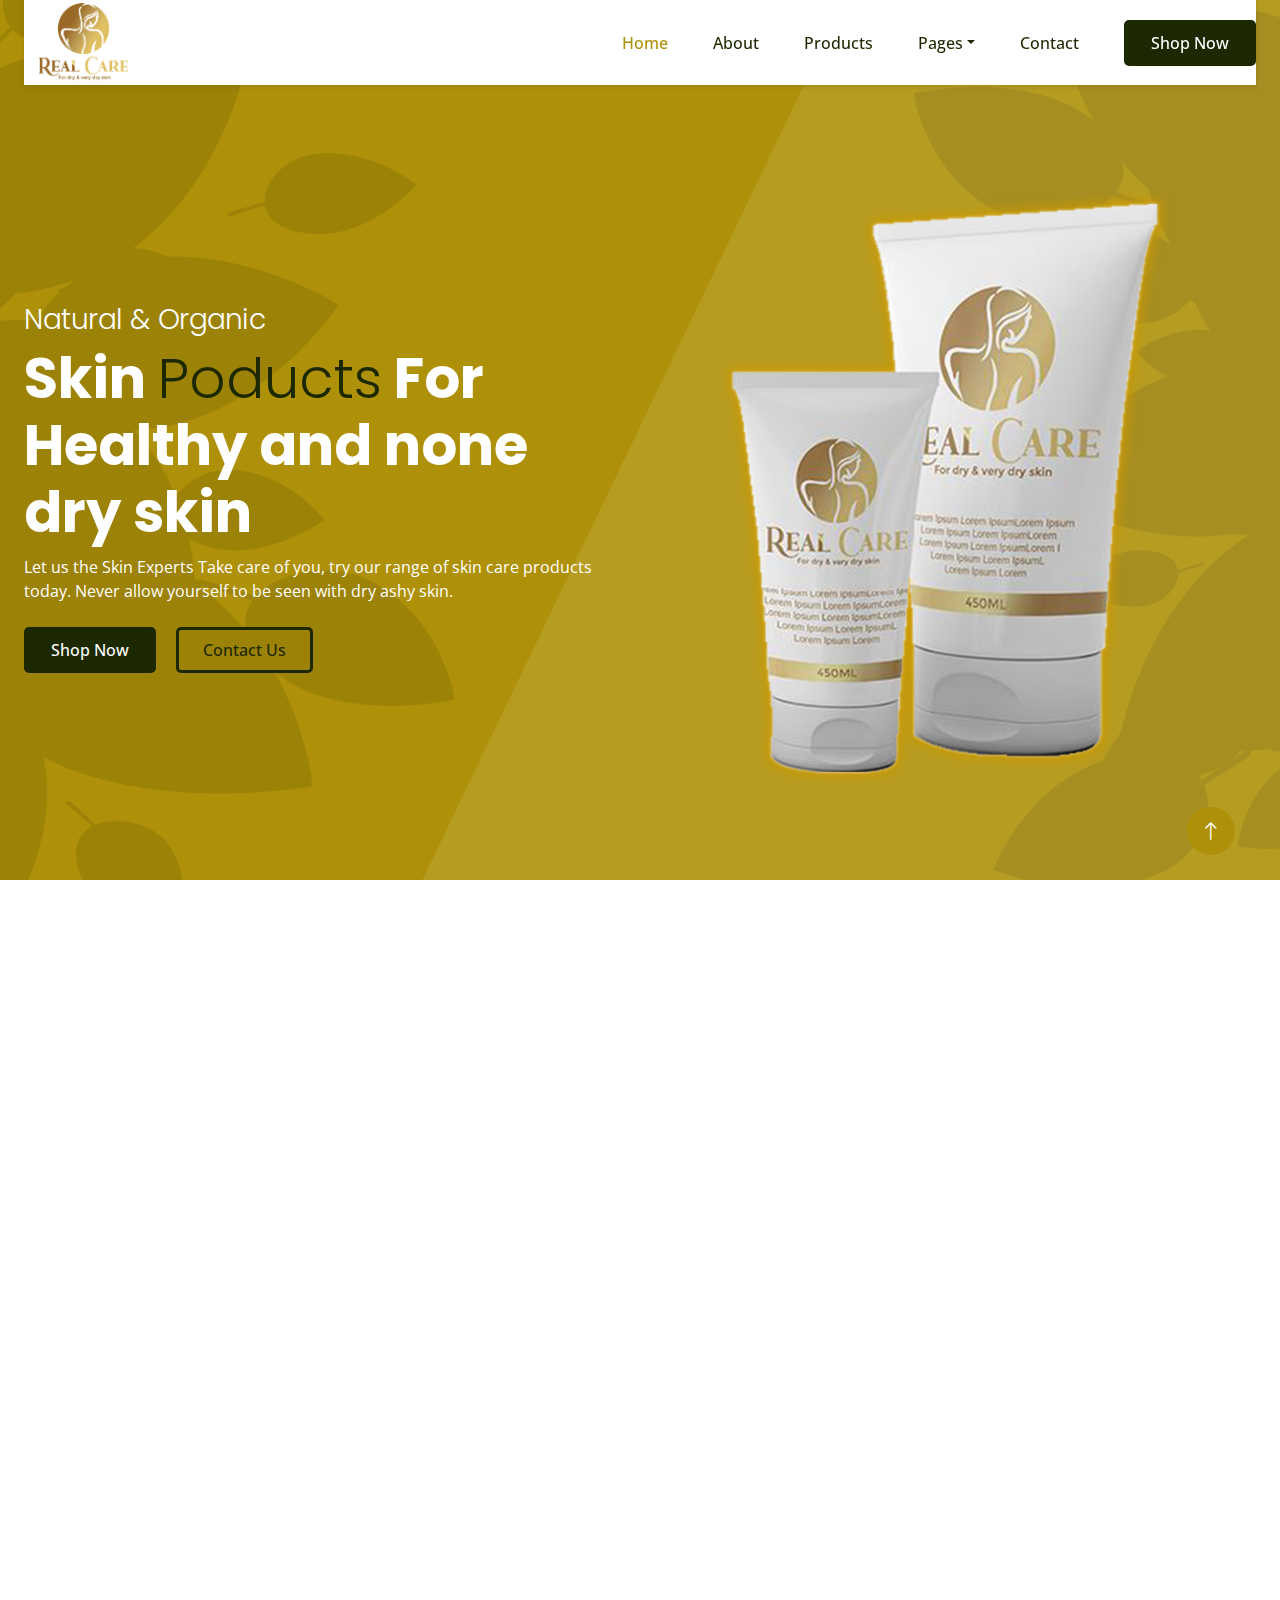
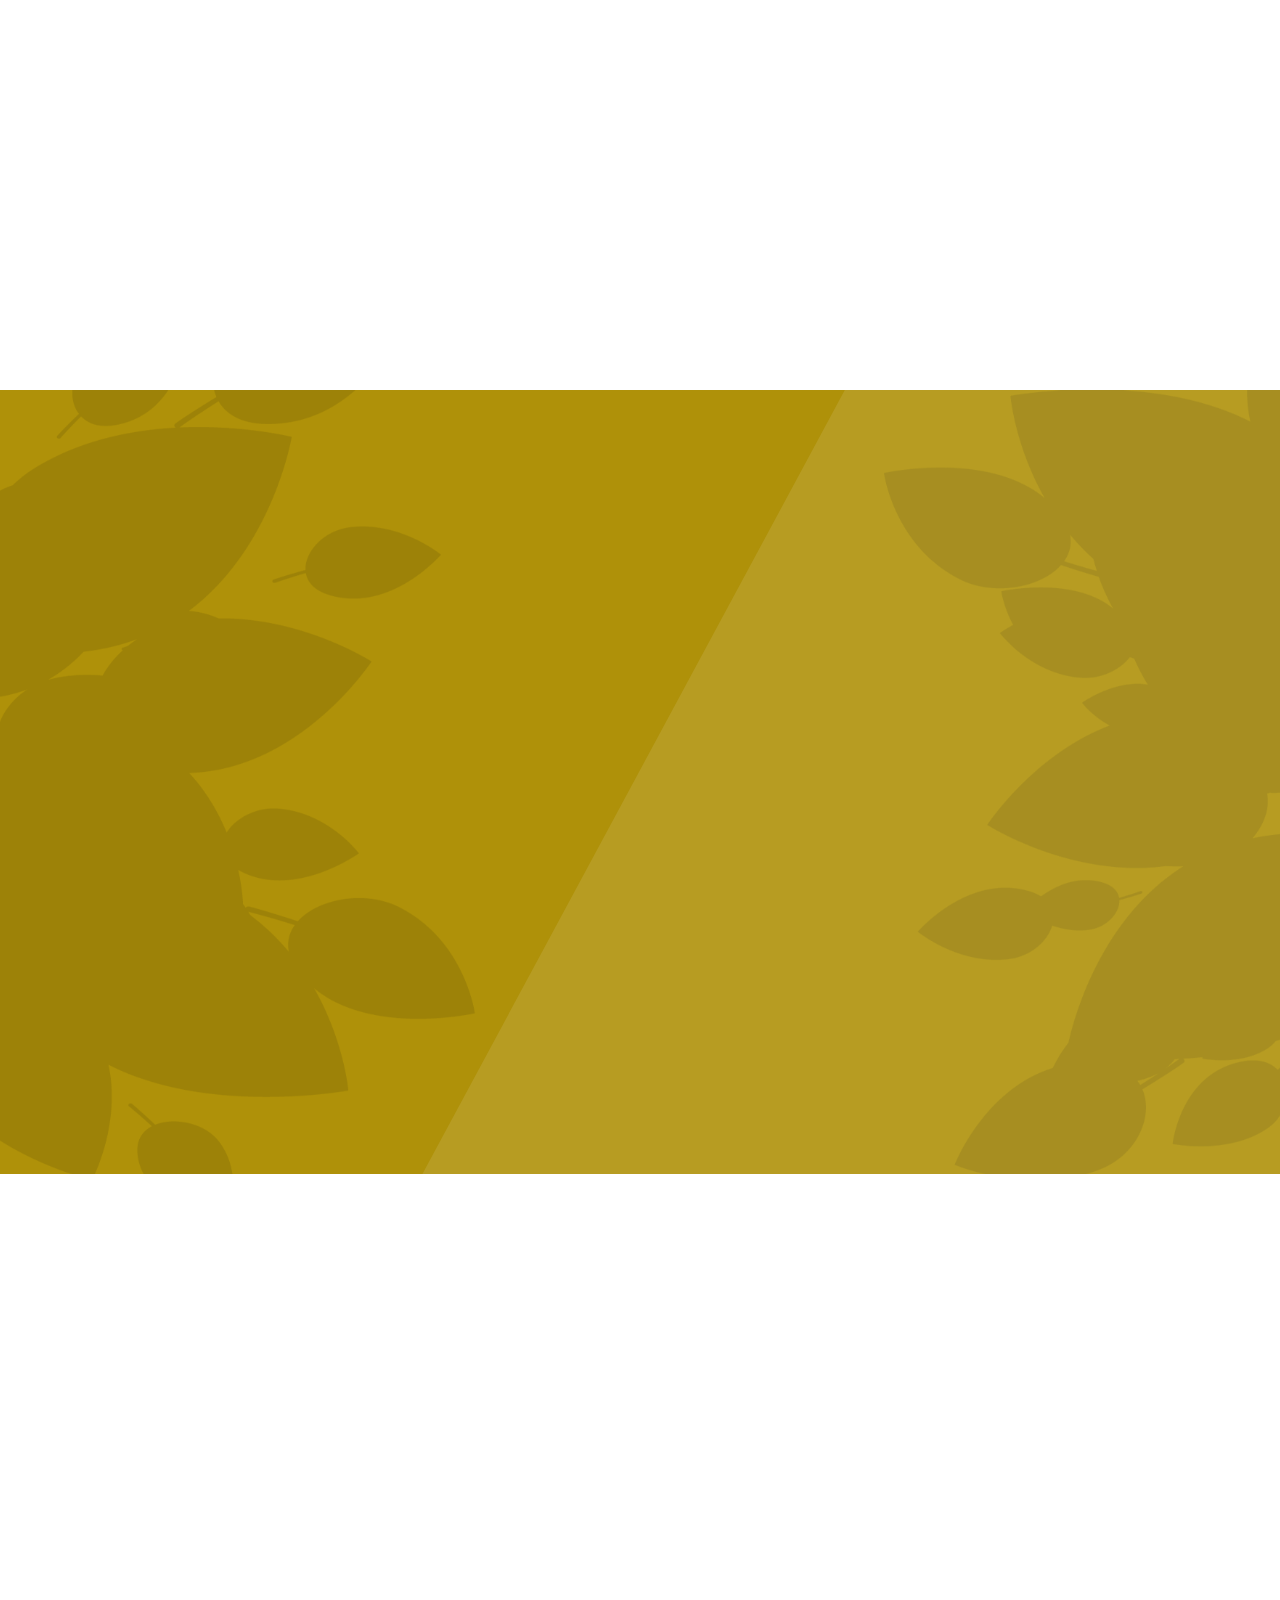
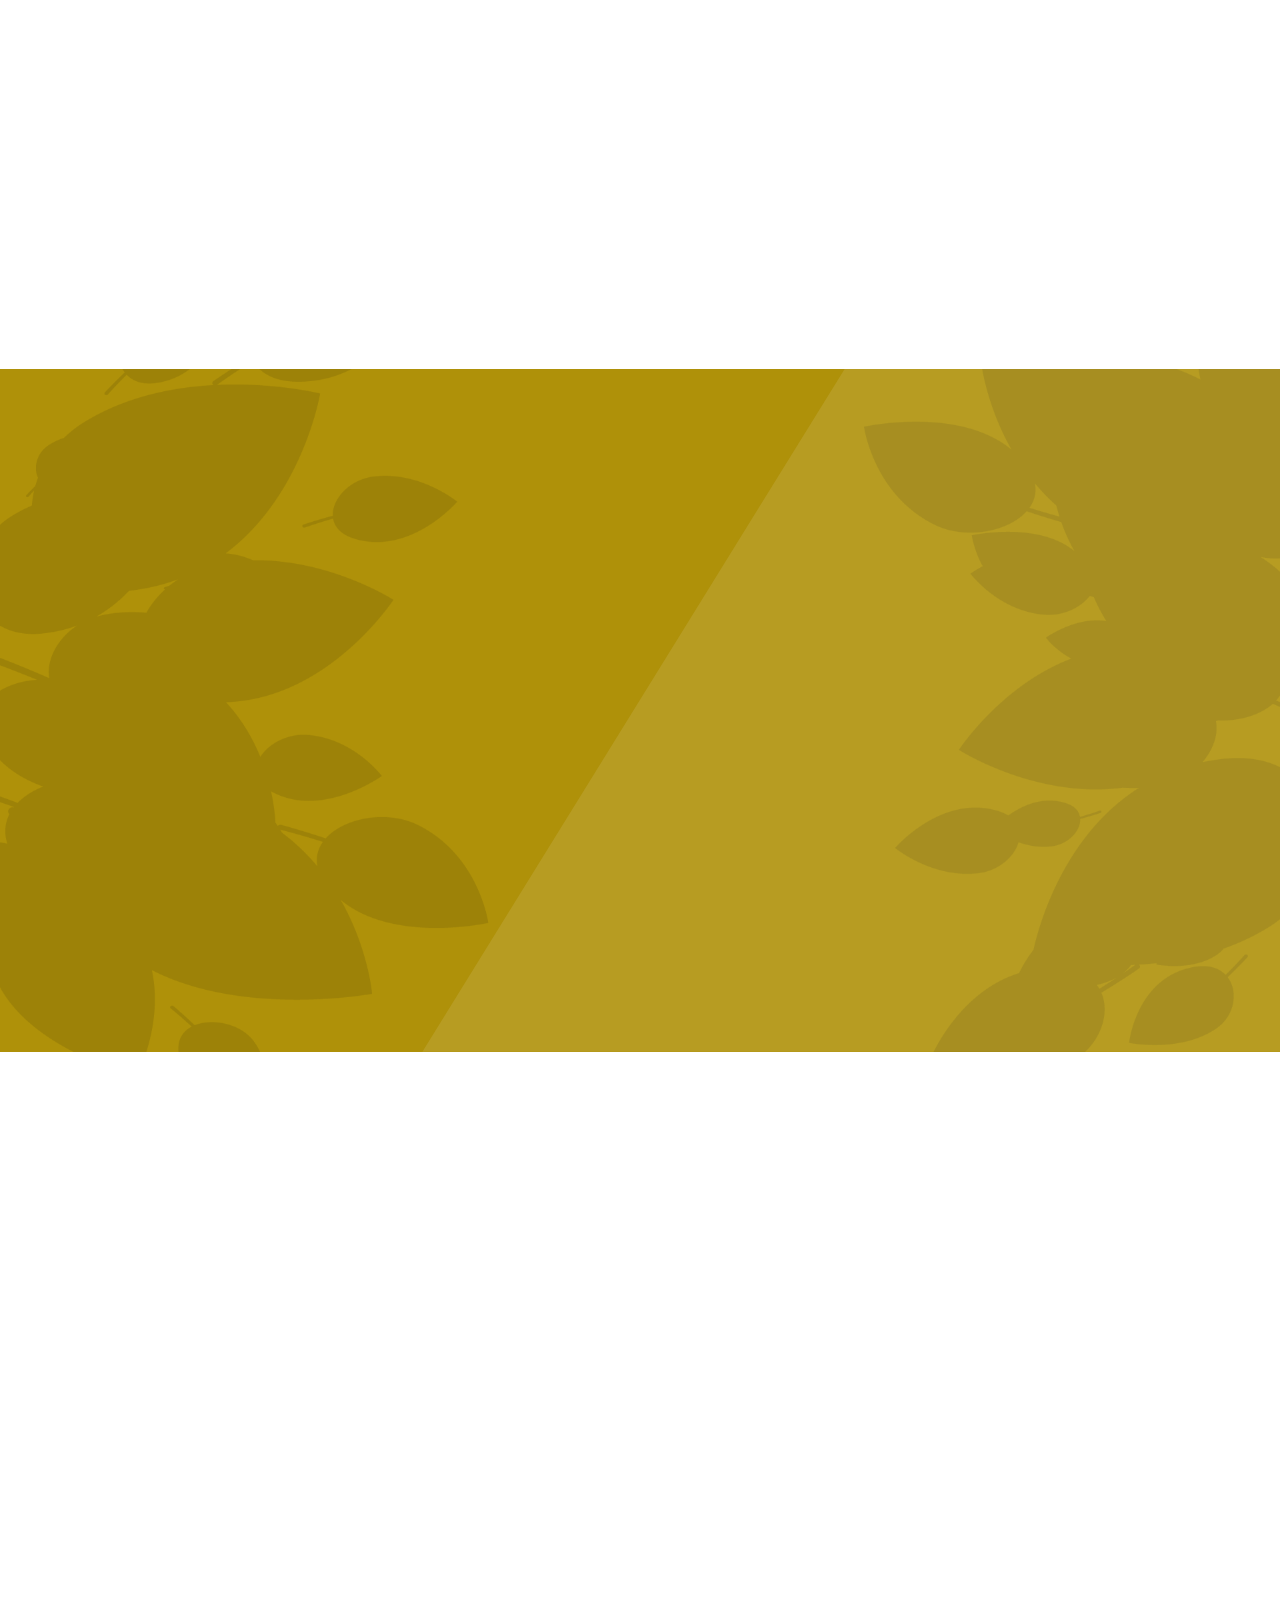
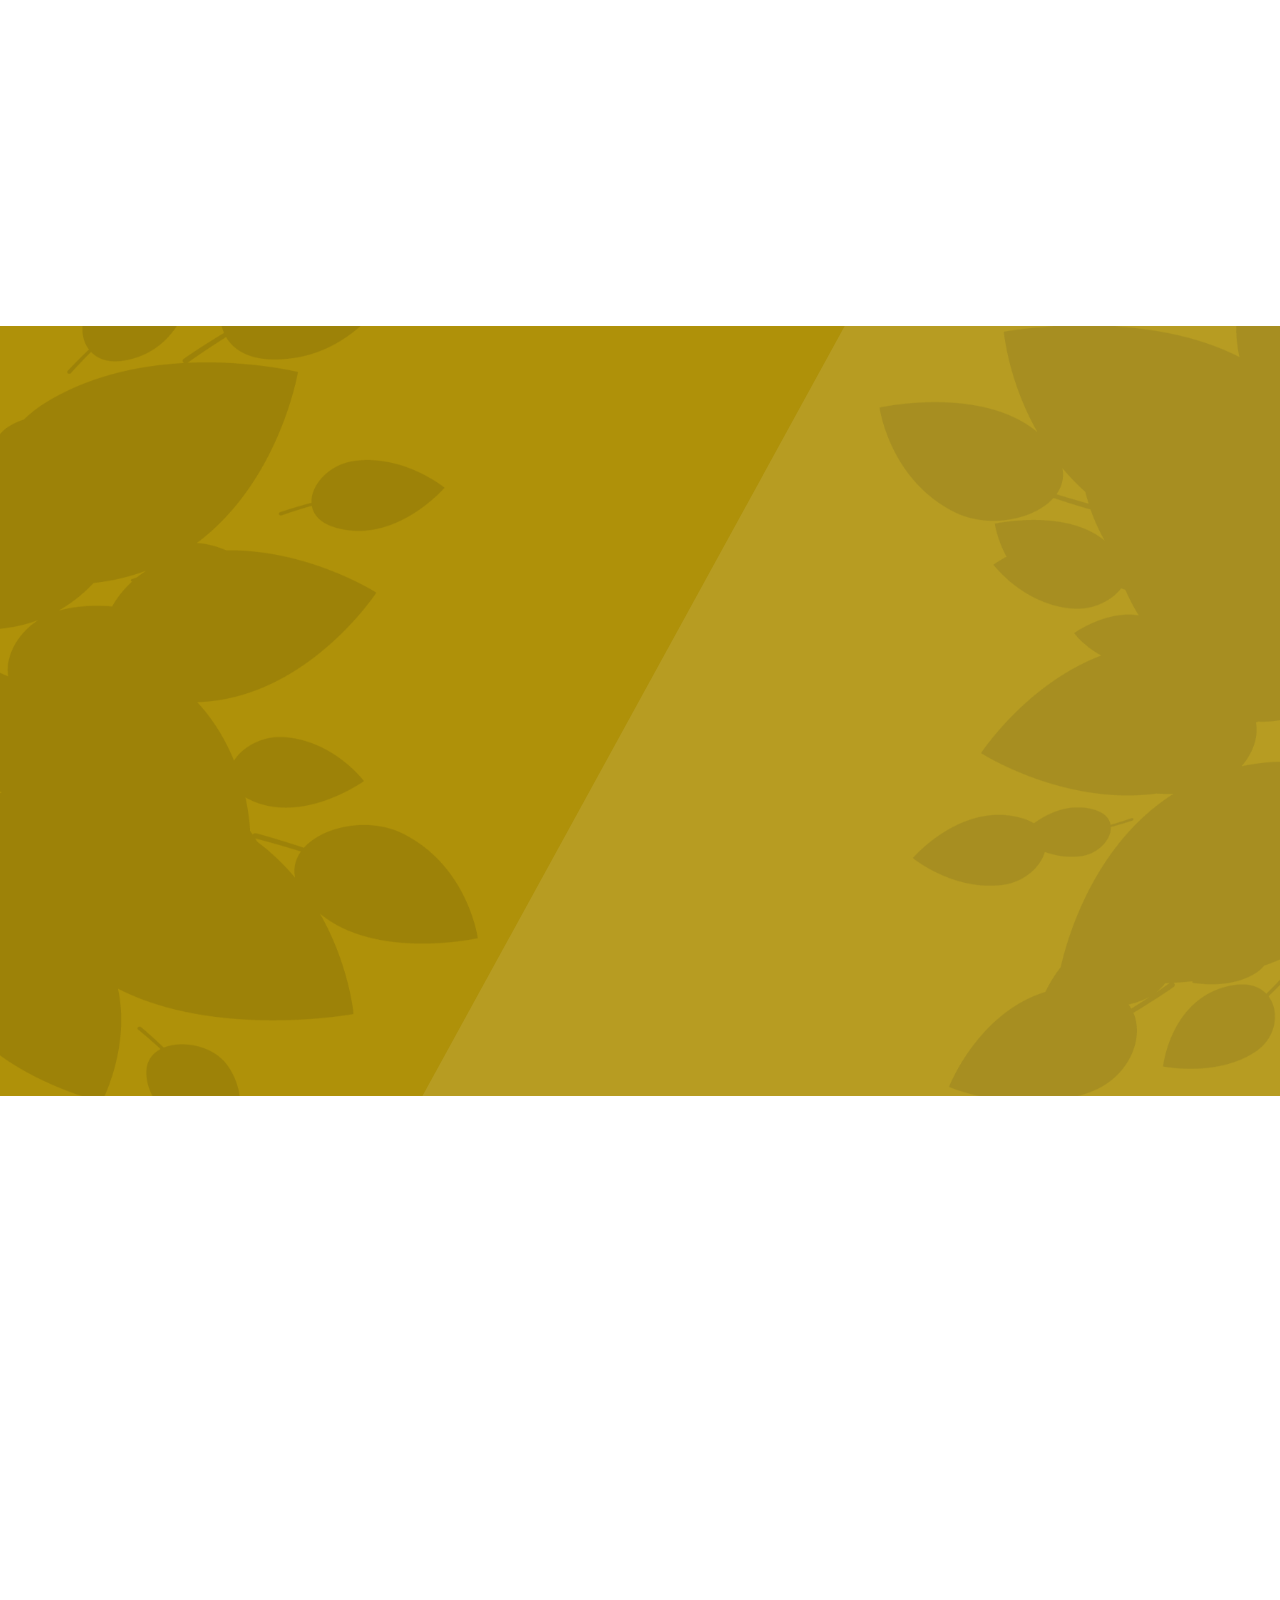
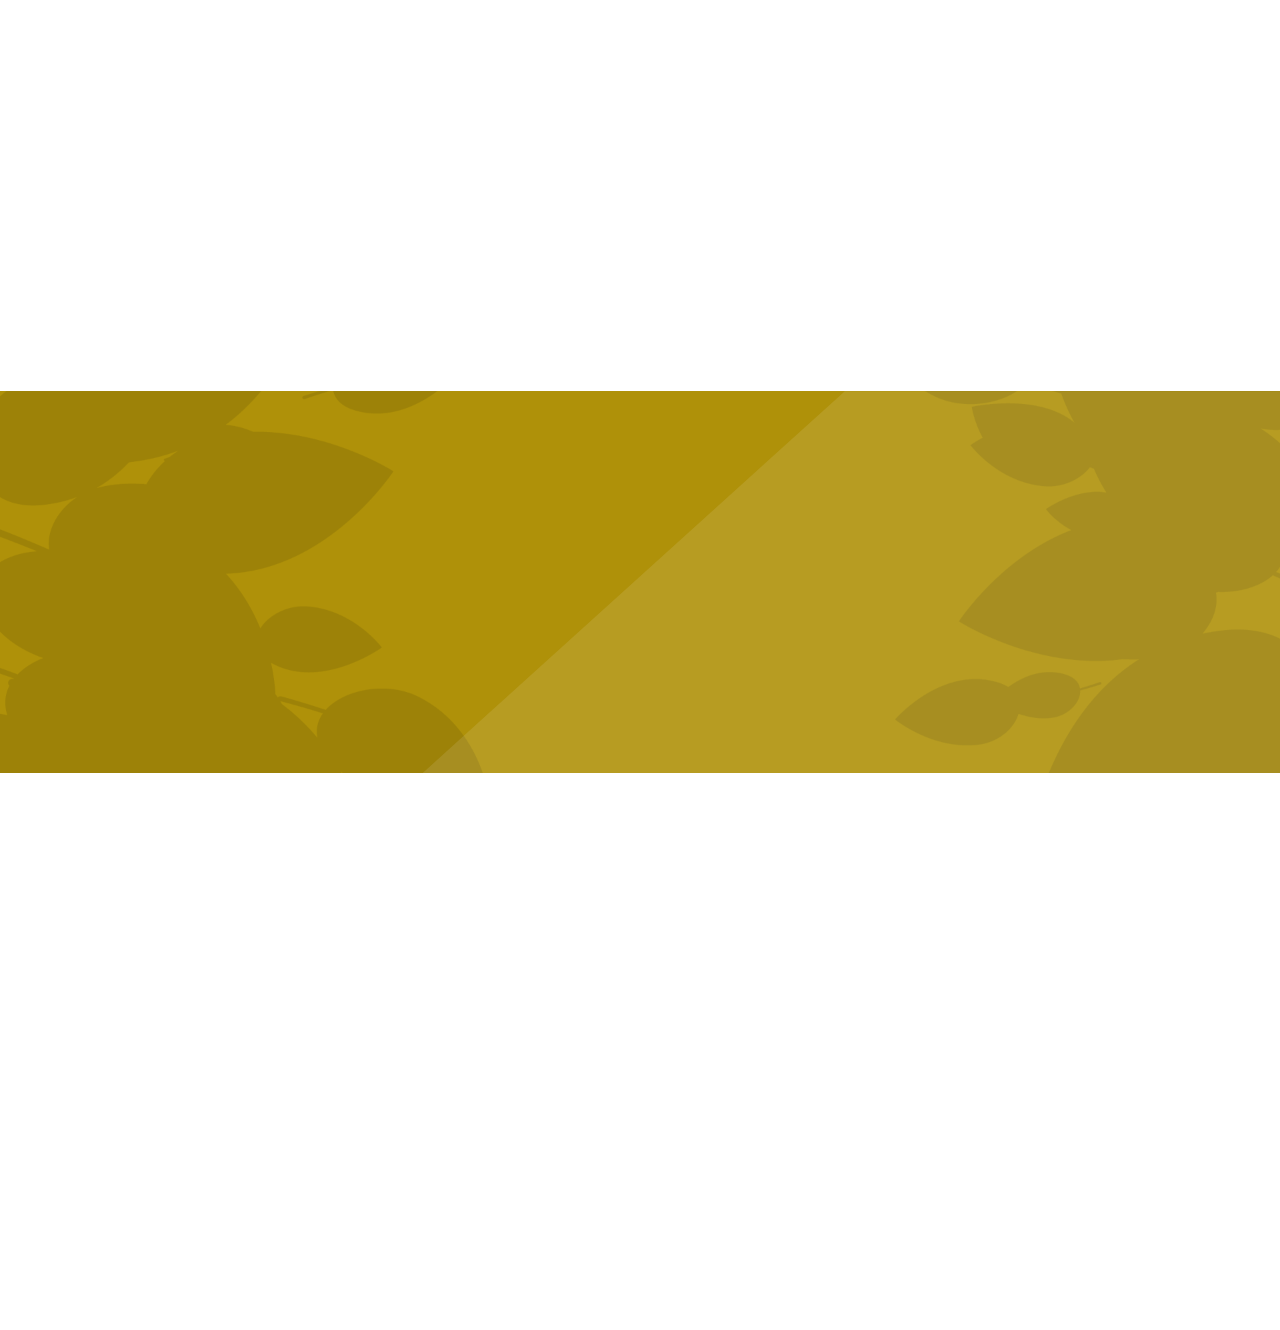
==== index.html @ 4ee85d11 "Add files via upload" ====
<!DOCTYPE html>
<html lang="en">

<head>
    <meta charset="utf-8">
    <title>Real Care </title>
    <meta content="width=device-width, initial-scale=1.0" name="viewport">
    <meta content="" name="keywords">
    <meta content="" name="description">

    <!-- Favicon -->
    <link href="img/favicon.ico" rel="icon">

    <!-- Google Web Fonts -->
    <link rel="preconnect" href="https://fonts.googleapis.com">
    <link rel="preconnect" href="https://fonts.gstatic.com" crossorigin>
    <link
        href="https://fonts.googleapis.com/css2?family=Open+Sans:wght@400;500&family=Poppins:wght@200;600;700&display=swap"
        rel="stylesheet">

    <!-- Icon Font Stylesheet -->
    <link href="https://cdnjs.cloudflare.com/ajax/libs/font-awesome/5.10.0/css/all.min.css" rel="stylesheet">
    <link href="https://cdn.jsdelivr.net/npm/bootstrap-icons@1.4.1/font/bootstrap-icons.css" rel="stylesheet">

    <!-- Libraries Stylesheet -->
    <link href="lib/animate/animate.min.css" rel="stylesheet">
    <link href="lib/owlcarousel/assets/owl.carousel.min.css" rel="stylesheet">

    <!-- Customized Bootstrap Stylesheet -->
    <link href="css/bootstrap.min.css" rel="stylesheet">

    <!-- Template Stylesheet -->
    <link href="css/style.css" rel="stylesheet">
</head>

<body>
    


    <!-- Navbar Start -->
  <!-- Navbar Start -->
<div class="container-fluid sticky-top">
    <div class="container">
        <nav class="navbar navbar-expand-lg navbar-light p-0">
            <a href="index.html" class="navbar-brand">
                <img src="img/real care body logo.png" alt="Real Care Products Logo" class="img-fluid">
            </a>
            <button type="button" class="navbar-toggler ms-auto me-0" data-bs-toggle="collapse"
                data-bs-target="#navbarCollapse">
                <span class="navbar-toggler-icon"></span>
            </button>
            <div class="collapse navbar-collapse" id="navbarCollapse">
                <div class="navbar-nav ms-auto">
                    <a href="index.html" class="nav-item nav-link active">Home</a>
                    <a href="about.html" class="nav-item nav-link">About</a>
                    <a href="product.html" class="nav-item nav-link">Products</a>
                    <div class="nav-item dropdown">
                        <a href="#" class="nav-link dropdown-toggle" data-bs-toggle="dropdown">Pages</a>
                        <div class="dropdown-menu bg-light mt-2">
                            <a href="feature.html" class="dropdown-item">Features</a>
                            <a href="how-to-use.html" class="dropdown-item">How To Use</a>
                            <a href="testimonial.html" class="dropdown-item">Testimonial</a>
                            <a href="blog.html" class="dropdown-item">Blog Articles</a>
                            <a href="404.html" class="dropdown-item">404 Page</a>
                        </div>
                    </div>
                    <a href="contact.html" class="nav-item nav-link">Contact</a>
                </div>
                <a href="" class="btn btn-dark py-2 px-4 d-none d-lg-inline-block">Shop Now</a>
            </div>
        </nav>
    </div>
</div>
<!-- Navbar End -->

<!-- Navbar End -->


    <!-- Hero Start -->
    <div class="container-fluid bg-primary hero-header mb-5">
        <div class="container">
            <div class="row g-5 align-items-center">
                <div class="col-lg-6 text-center text-lg-start">
                    <h3 class="fw-light text-white animated slideInRight">Natural & Organic</h3>
                    <h1 class="display-4 text-white animated slideInRight">Skin <span class="fw-light text-dark">Poducts</span> For Healthy and none dry skin</h1>
                    <p class="text-white mb-4 animated slideInRight">Let us the Skin Experts Take care of you, try our range of
                        skin care products today. Never allow yourself to be seen
                        with dry ashy skin.</p>
                    <a href="" class="btn btn-dark py-2 px-4 me-3 animated slideInRight">Shop Now</a>
                    <a href="" class="btn btn-outline-dark py-2 px-4 animated slideInRight">Contact Us</a>
                </div>
                <div class="col-lg-6">
                    <img class="img-fluid animated pulse infinite" src="img/shampoo.png" alt="">
                </div>
            </div>
        </div>
    </div>
    <!-- Hero End -->


    <!-- Feature Start -->
    <div class="container-fluid py-5">
        <div class="container">
            <div class="row g-4">
                <div class="col-lg-4 wow fadeIn" data-wow-delay="0.1s">
                    <div class="feature-item position-relative bg-primary text-center p-3">
                        <div class="border py-5 px-3">
                            <i class="fa fa-leaf fa-3x text-dark mb-4"></i>
                            <h5 class="text-white mb-0">100% Natural</h5>
                        </div>
                    </div>
                </div>
                <div class="col-lg-4 wow fadeIn" data-wow-delay="0.3s">
                    <div class="feature-item position-relative bg-primary text-center p-3">
                        <div class="border py-5 px-3">
                            <i class="fa fa-tint-slash fa-3x text-dark mb-4"></i>
                            <h5 class="text-white mb-0">Anti dry skin and cracks</h5>
                        </div>
                    </div>
                </div>
                <div class="col-lg-4 wow fadeIn" data-wow-delay="0.5s">
                    <div class="feature-item position-relative bg-primary text-center p-3">
                        <div class="border py-5 px-3">
                            <i class="fa fa-times fa-3x text-dark mb-4"></i>
                            <h5 class="text-white mb-0">Hypoallergenic</h5>
                        </div>
                    </div>
                </div>
            </div>
        </div>
    </div>
    <!-- Feature End -->


    <!-- About Start -->
    <div class="container-fluid py-5">
        <div class="container">
            <div class="row g-5 align-items-center">
                <div class="col-lg-6 wow fadeIn" data-wow-delay="0.1s">
                    <img class="img-fluid animated pulse infinite" src="img/shampoo-1.png">
                </div>
                <div class="col-lg-6 wow fadeIn" data-wow-delay="0.5s">
                    <h1 class="text-primary mb-4">Healthy skin <span class="fw-light text-dark">Is A Symbol Of Our
                            Beauty</span></h1>
                    <p class="mb-4">REOLO Consulting began life in 2017 trading as Real Care Beauty Spa in the beauty industry, specialising on dry to very dry skin on body lotions, sunscreen, serum and body creams.</p>
                    <p class="mb-4">We’ve always listened carefully to our clients and over the years we’ve expanded our service offering to skin products and now venturing into a spa for a stylish and discerning women in the best locations with the finest range of beauty services and treatments in Gauteng.</p>
                    <a class="btn btn-primary py-2 px-4" href="">Shop Now</a>
                </div>
            </div>
        </div>
    </div>
    <!-- About End -->


    <!-- Deal Start -->
    <div class="container-fluid deal bg-primary my-5 py-5">
        <div class="container py-5">
            <div class="row g-5 align-items-center">
                <div class="col-lg-6 wow fadeIn" data-wow-delay="0.1s">
                    <img class="img-fluid animated pulse infinite" src="img/shampoo-2.png">
                </div>
                <div class="col-lg-6 wow fadeIn" data-wow-delay="0.5s">
                    <div class="bg-white text-center p-4">
                        <div class="border p-4">
                            <p class="mb-2">Natural & Organic Body Cream</p>
                            <h2 class="fw-bold text-uppercase mb-4">Deals of the Day</h2>
                            <h1 class="display-4 text-primary mb-4">R0.00</h1>
                            <h5>Shea Butter organic Body Cream</h5>
                            <p class="mb-4">product discription</p>
                            <div class="row g-0 cdt mb-4">
                                <div class="col-3">
                                    <h1 class="display-6" id="cdt-days"></h1>
                                </div>
                                <div class="col-3">
                                    <h1 class="display-6" id="cdt-hours"></h1>
                                </div>
                                <div class="col-3">
                                    <h1 class="display-6" id="cdt-minutes"></h1>
                                </div>
                                <div class="col-3">
                                    <h1 class="display-6" id="cdt-seconds"></h1>
                                </div>
                            </div>
                            <a class="btn btn-primary py-2 px-4" href="">Shop Now</a>
                        </div>
                    </div>
                </div>
            </div>
        </div>
    </div>
    <!-- Deal End -->


    <!-- Feature Start -->
    <div class="container-fluid py-5">
        <div class="container">
            <div class="mx-auto text-center wow fadeIn" data-wow-delay="0.1s" style="max-width: 600px;">
                <h1 class="text-primary mb-3"><span class="fw-light text-dark">Best Benefits Of Our</span> Natural body cream</h1>
                <p class="mb-5">Lorem ipsum dolor sit amet, consectetur adipiscing elit. Duis aliquet, erat non malesuada consequat, nibh erat tempus risus.</p>
            </div>
            <div class="row g-4 align-items-center">
                <div class="col-lg-4 wow fadeIn" data-wow-delay="0.3s">
                    <div class="row g-5">
                        <div class="col-12 d-flex">
                            <div class="btn-square rounded-circle border flex-shrink-0"
                                style="width: 80px; height: 80px;">
                                <i class="fa fa-check fa-2x text-primary"></i>
                            </div>
                            <div class="ps-3">
                                <h5>Natural & Organic</h5>
                                <hr class="w-25 bg-primary my-2">
                                <span>Lorem ipsum dolor sit amet adipiscing elit aliquet.</span>
                            </div>
                        </div>
                        <div class="col-12 d-flex">
                            <div class="btn-square rounded-circle border flex-shrink-0"
                                style="width: 80px; height: 80px;">
                                <i class="fa fa-check fa-2x text-primary"></i>
                            </div>
                            <div class="ps-3">
                                <h5>Anti skin irritation</h5>
                                <hr class="w-25 bg-primary my-2">
                                <span>Lorem ipsum dolor sit amet adipiscing elit aliquet.</span>
                            </div>
                        </div>
                        <div class="col-12 d-flex">
                            <div class="btn-square rounded-circle border flex-shrink-0"
                                style="width: 80px; height: 80px;">
                                <i class="fa fa-check fa-2x text-primary"></i>
                            </div>
                            <div class="ps-3">
                                <h5>Anti-greassing</h5>
                                <hr class="w-25 bg-primary my-2">
                                <span>Lorem ipsum dolor sit amet adipiscing elit aliquet.</span>
                            </div>
                        </div>
                    </div>
                </div>
                <div class="col-lg-4 wow fadeIn" data-wow-delay="0.1s">
                    <img class="img-fluid animated pulse infinite" src="img/shampoo.png">
                </div>
                <div class="col-lg-4 wow fadeIn" data-wow-delay="0.5s">
                    <div class="row g-5">
                        <div class="col-12 d-flex">
                            <div class="btn-square rounded-circle border flex-shrink-0"
                                style="width: 80px; height: 80px;">
                                <i class="fa fa-check fa-2x text-primary"></i>
                            </div>
                            <div class="ps-3">
                                <h5>No Internal Side Effect</h5>
                                <hr class="w-25 bg-primary my-2">
                                <span>Lorem ipsum dolor sit amet adipiscing elit aliquet.</span>
                            </div>
                        </div>
                        <div class="col-12 d-flex">
                            <div class="btn-square rounded-circle border flex-shrink-0"
                                style="width: 80px; height: 80px;">
                                <i class="fa fa-check fa-2x text-primary"></i>
                            </div>
                            <div class="ps-3">
                                <h5>No Skin Irritation</h5>
                                <hr class="w-25 bg-primary my-2">
                                <span>Lorem ipsum dolor sit amet adipiscing elit aliquet.</span>
                            </div>
                        </div>
                        <div class="col-12 d-flex">
                            <div class="btn-square rounded-circle border flex-shrink-0"
                                style="width: 80px; height: 80px;">
                                <i class="fa fa-check fa-2x text-primary"></i>
                            </div>
                            <div class="ps-3">
                                <h5>No Artificial Smell</h5>
                                <hr class="w-25 bg-primary my-2">
                                <span>Lorem ipsum dolor sit amet adipiscing elit aliquet.</span>
                            </div>
                        </div>
                    </div>
                </div>
            </div>
        </div>
    </div>
    <!-- Feature End -->


    <!-- How To Use Start -->
    <div class="container-fluid how-to-use bg-primary my-5 py-5">
        <div class="container text-white py-5">
            <div class="mx-auto text-center wow fadeIn" data-wow-delay="0.1s" style="max-width: 600px;">
                <h1 class="text-white mb-3"><span class="fw-light text-dark">How To Use Our</span> Natural & Organic
                    <span class="fw-light text-dark">Real Care Product</span></h1>
                <p class="mb-5">Lorem ipsum dolor sit amet, consectetur adipiscing elit. Duis aliquet, erat non malesuada consequat, nibh erat tempus risus.</p>
            </div>
            <div class="row g-5">
                <div class="col-lg-4 text-center wow fadeIn" data-wow-delay="0.1s">
                    <div class="btn-square rounded-circle border mx-auto mb-4" style="width: 120px; height: 120px;">
                        <i class="fa fa-home fa-3x text-dark"></i>
                    </div>
                    <h5 class="text-white">Wash Face With Water</h5>
                    <hr class="w-25 bg-light my-2 mx-auto">
                    <span>Lorem ipsum dolor sit amet, consectetur adipiscing elit. Duis aliquet, erat non malesuada consequat.</span>
                </div>
                <div class="col-lg-4 text-center wow fadeIn" data-wow-delay="0.3s">
                    <div class="btn-square rounded-circle border mx-auto mb-4" style="width: 120px; height: 120px;">
                        <i class="fa fa-home fa-3x text-dark"></i>
                    </div>
                    <h5 class="text-white">Dry and Apply Real Care Product</h5>
                    <hr class="w-25 bg-light my-2 mx-auto">
                    <span>Lorem ipsum dolor sit amet, consectetur adipiscing elit. Duis aliquet, erat non malesuada consequat.</span>
                </div>
                <div class="col-lg-4 text-center wow fadeIn" data-wow-delay="0.5s">
                    <div class="btn-square rounded-circle border mx-auto mb-4" style="width: 120px; height: 120px;">
                        <i class="fa fa-home fa-3x text-dark"></i>
                    </div>
                    <h5 class="text-white">Enjoy new smooth and fresh looking Skin</h5>
                    <hr class="w-25 bg-light my-2 mx-auto">
                    <span>Lorem ipsum dolor sit amet, consectetur adipiscing elit. Duis aliquet, erat non malesuada consequat.</span>
                </div>
            </div>
        </div>
    </div>
    <!-- How To Use End -->


    <!-- Product Start -->
    <div class="container-fluid py-5">
        <div class="container">
            <div class="mx-auto text-center wow fadeIn" data-wow-delay="0.1s" style="max-width: 600px;">
                <h1 class="text-primary mb-3"><span class="fw-light text-dark">Our Natural</span> Skin Products</h1>
                <p class="mb-5">Lorem ipsum dolor sit amet, consectetur adipiscing elit. Duis aliquet, erat non malesuada consequat, nibh erat tempus risus.</p>
            </div>
            <div class="row g-4">
                <div class="col-md-6 col-lg-3 wow fadeIn" data-wow-delay="0.1s">
                    <div class="product-item text-center border h-100 p-4">
                        <img class="img-fluid mb-4" src="img/product-1.png" alt="">
                        <div class="mb-2">
                            <small class="fa fa-star text-primary"></small>
                            <small class="fa fa-star text-primary"></small>
                            <small class="fa fa-star text-primary"></small>
                            <small class="fa fa-star text-primary"></small>
                            <small class="fa fa-star text-primary"></small>
                            <small>(99)</small>
                        </div>
                        <a href="" class="h6 d-inline-block mb-2">PRODUCT NAME</a>
                        <h5 class="text-primary mb-3">R00.00</h5>
                        <a href="" class="btn btn-outline-primary px-3">Add To Cart</a>
                    </div>
                </div>
                <div class="col-md-6 col-lg-3 wow fadeIn" data-wow-delay="0.3s">
                    <div class="product-item text-center border h-100 p-4">
                        <img class="img-fluid mb-4" src="img/product-2.png" alt="">
                        <div class="mb-2">
                            <small class="fa fa-star text-primary"></small>
                            <small class="fa fa-star text-primary"></small>
                            <small class="fa fa-star text-primary"></small>
                            <small class="fa fa-star text-primary"></small>
                            <small class="fa fa-star text-primary"></small>
                            <small>(99)</small>
                        </div>
                        <a href="" class="h6 d-inline-block mb-2">PRODUCT NAME</a>
                        <h5 class="text-primary mb-3">R00.00</h5>
                        <a href="" class="btn btn-outline-primary px-3">Add To Cart</a>
                    </div>
                </div>
                <div class="col-md-6 col-lg-3 wow fadeIn" data-wow-delay="0.5s">
                    <div class="product-item text-center border h-100 p-4">
                        <img class="img-fluid mb-4" src="img/product-1.png" alt="">
                        <div class="mb-2">
                            <small class="fa fa-star text-primary"></small>
                            <small class="fa fa-star text-primary"></small>
                            <small class="fa fa-star text-primary"></small>
                            <small class="fa fa-star text-primary"></small>
                            <small class="fa fa-star text-primary"></small>
                            <small>(99)</small>
                        </div>
                        <a href="" class="h6 d-inline-block mb-2">PRODUCT NAME</a>
                        <h5 class="text-primary mb-3">R00.00</h5>
                        <a href="" class="btn btn-outline-primary px-3">Add To Cart</a>
                    </div>
                </div>
                <div class="col-md-6 col-lg-3 wow fadeIn" data-wow-delay="0.7s">
                    <div class="product-item text-center border h-100 p-4">
                        <img class="img-fluid mb-4" src="img/product-2.png" alt="">
                        <div class="mb-2">
                            <small class="fa fa-star text-primary"></small>
                            <small class="fa fa-star text-primary"></small>
                            <small class="fa fa-star text-primary"></small>
                            <small class="fa fa-star text-primary"></small>
                            <small class="fa fa-star text-primary"></small>
                            <small>(99)</small>
                        </div>
                        <a href="" class="h6 d-inline-block mb-2">PRODUCT NAME</a>
                        <h5 class="text-primary mb-3">R00.00</h5>
                        <a href="" class="btn btn-outline-primary px-3">Add To Cart</a>
                    </div>
                </div>
            </div>
        </div>
    </div>
    <!-- Product End -->


    <!-- Testimonial Start -->
    <div class="container-fluid testimonial bg-primary my-5 py-5">
        <div class="container text-white py-5">
            <div class="mx-auto text-center wow fadeIn" data-wow-delay="0.1s" style="max-width: 600px;">
                <h1 class="text-white mb-3">Our Customer Said <span class="fw-light text-dark">About Our Natural Skin Care Products</span></h1>
                <p class="mb-5">Lorem ipsum dolor sit amet, consectetur adipiscing elit. Duis aliquet, erat non malesuada consequat, nibh erat tempus risus.</p>
            </div>
            <div class="row justify-content-center">
                <div class="col-lg-8">
                    <div class="owl-carousel testimonial-carousel wow fadeIn" data-wow-delay="0.1s">
                        <div class="testimonial-item text-center" data-dot="1">
                            <img class="img-fluid border p-2" src="img/testimonial-1.jpg" alt="">
                            <h5 class="fw-light lh-base text-white">Lorem ipsum dolor sit amet, consectetur adipiscing elit. Duis aliquet, erat non malesuada consequat, nibh erat tempus risus, vitae porttitor purus nisl vitae purus. Praesent tristique odio ut rutrum pellentesque. Fusce eget molestie est, at rutrum est. Nullam scelerisque libero nunc, vitae ullamcorper elit volutpat ut.</h5>
                            <h5 class="mb-1">Client Name</h5>
                            <h6 class="fw-light text-white fst-italic mb-0">Profession</h6>
                        </div>
                        <div class="testimonial-item text-center" data-dot="2">
                            <img class="img-fluid border p-2" src="img/testimonial-2.jpg" alt="">
                            <h5 class="fw-light lh-base text-white">Lorem ipsum dolor sit amet, consectetur adipiscing elit. Duis aliquet, erat non malesuada consequat, nibh erat tempus risus, vitae porttitor purus nisl vitae purus. Praesent tristique odio ut rutrum pellentesque. Fusce eget molestie est, at rutrum est. Nullam scelerisque libero nunc, vitae ullamcorper elit volutpat ut.</h5>
                            <h5 class="mb-1">Client Name</h5>
                            <h6 class="fw-light text-white fst-italic mb-0">Profession</h6>
                        </div>
                        <div class="testimonial-item text-center" data-dot="3">
                            <img class="img-fluid border p-2" src="img/testimonial-3.jpg" alt="">
                            <h5 class="fw-light lh-base text-white">Lorem ipsum dolor sit amet, consectetur adipiscing elit. Duis aliquet, erat non malesuada consequat, nibh erat tempus risus, vitae porttitor purus nisl vitae purus. Praesent tristique odio ut rutrum pellentesque. Fusce eget molestie est, at rutrum est. Nullam scelerisque libero nunc, vitae ullamcorper elit volutpat ut.</h5>
                            <h5 class="mb-1">Client Name</h5>
                            <h6 class="fw-light text-white fst-italic mb-0">Profession</h6>
                        </div>
                    </div>
                </div>
            </div>
        </div>
    </div>
    <!-- Testimonial End -->


    <!-- Blog Start -->
    <div class="container-fluid py-5">
        <div class="container">
            <div class="mx-auto text-center wow fadeIn" data-wow-delay="0.1s" style="max-width: 600px;">
                <h1 class="text-primary mb-3"><span class="fw-light text-dark">From Our</span> Blog Articles</h1>
                <p class="mb-5">Lorem ipsum dolor sit amet, consectetur adipiscing elit. Duis aliquet, erat non malesuada consequat, nibh erat tempus risus.</p>
            </div>
            <div class="row g-4">
                <div class="col-md-6 col-lg-4 wow fadeIn" data-wow-delay="0.1s">
                    <div class="blog-item border h-100 p-4">
                        <img class="img-fluid mb-4" src="img/blog-1.jpg" alt="">
                        <a href="" class="h5 lh-base d-inline-block">Foods that are good for your skin glowing</a>
                        <div class="d-flex text-black-50 mb-2">
                            <div class="pe-3">
                                <small class="fa fa-eye me-1"></small>
                                <small>9999 Views</small>
                            </div>
                            <div class="pe-3">
                                <small class="fa fa-comments me-1"></small>
                                <small>9999 Comments</small>
                            </div>
                        </div>
                        <p class="mb-4">Lorem ipsum dolor sit amet, consectetur adipiscing elit. Duis aliquet, erat non malesuada consequat.</p>
                        <a href="" class="btn btn-outline-primary px-3">Read More</a>
                    </div>
                </div>
                <div class="col-md-6 col-lg-4 wow fadeIn" data-wow-delay="0.3s">
                    <div class="blog-item border h-100 p-4">
                        <img class="img-fluid mb-4" src="img/blog-2.jpg" alt="">
                        <a href="" class="h5 lh-base d-inline-block">How to take care of your skin naturally</a>
                        <div class="d-flex text-black-50 mb-2">
                            <div class="pe-3">
                                <small class="fa fa-eye me-1"></small>
                                <small>9999 Views</small>
                            </div>
                            <div class="pe-3">
                                <small class="fa fa-comments me-1"></small>
                                <small>9999 Comments</small>
                            </div>
                        </div>
                        <p class="mb-4">Lorem ipsum dolor sit amet, consectetur adipiscing elit. Duis aliquet, erat non malesuada consequat.</p>
                        <a href="" class="btn btn-outline-primary px-3">Read More</a>
                    </div>
                </div>
                <div class="col-md-6 col-lg-4 wow fadeIn" data-wow-delay="0.5s">
                    <div class="blog-item border h-100 p-4">
                        <img class="img-fluid mb-4" src="img/blog-3.jpg" alt="">
                        <a href="" class="h5 lh-base d-inline-block">How to use our natural & organic skin care products</a>
                        <div class="d-flex text-black-50 mb-2">
                            <div class="pe-3">
                                <small class="fa fa-eye me-1"></small>
                                <small>9999 Views</small>
                            </div>
                            <div class="pe-3">
                                <small class="fa fa-comments me-1"></small>
                                <small>9999 Comments</small>
                            </div>
                        </div>
                        <p class="mb-4">Lorem ipsum dolor sit amet, consectetur adipiscing elit. Duis aliquet, erat non malesuada consequat.</p>
                        <a href="" class="btn btn-outline-primary px-3">Read More</a>
                    </div>
                </div>
            </div>
        </div>
    </div>
    <!-- Blog End -->


    <!-- Newsletter Start -->
    <div class="container-fluid newsletter bg-primary py-5 my-5">
        <div class="container py-5">
            <div class="mx-auto text-center wow fadeIn" data-wow-delay="0.1s" style="max-width: 600px;">
                <h1 class="text-white mb-3"><span class="fw-light text-dark">Let's Subscribe</span> The Newsletter</h1>
                <p class="text-white mb-4">Subscribe now to get 30% discount on any of our products</p>
            </div>
            <div class="row justify-content-center">
                <div class="col-md-7 wow fadeIn" data-wow-delay="0.5s">
                    <div class="position-relative w-100 mt-3 mb-2">
                        <input class="form-control w-100 py-4 ps-4 pe-5" type="text" placeholder="Enter Your Email"
                            style="height: 48px;">
                        <button type="button" class="btn shadow-none position-absolute top-0 end-0 mt-1 me-2"><i
                                class="fa fa-paper-plane text-white fs-4"></i></button>
                    </div>
                </div>
            </div>
        </div>
    </div>
    <!-- Newsletter End -->


    <!-- Footer Start -->
    <div class="container-fluid bg-white footer">
        <div class="container py-5">
            <div class="row g-5">
                <div class="col-md-6 col-lg-3 wow fadeIn" data-wow-delay="0.1s">
                    <a href="index.html" class="d-inline-block mb-3">
                        <h1 class="text-primary">Real Care Skin Products</h1>
                    </a>
                    <p class="mb-0">Lorem ipsum dolor sit amet, consectetur adipiscing elit. Duis aliquet, erat non malesuada consequat, nibh erat tempus risus, vitae porttitor purus nisl vitae purus.</p>
                </div>
                <div class="col-md-6 col-lg-3 wow fadeIn" data-wow-delay="0.3s">
                    <h5 class="mb-4">Get In Touch</h5>
                    <p><i class="fa fa-map-marker-alt me-3"></i>123 Street, New York, USA</p>
                    <p><i class="fa fa-phone-alt me-3"></i>+012 345 67890</p>
                    <p><i class="fa fa-envelope me-3"></i>info@example.com</p>
                    <div class="d-flex pt-2">
                        <a class="btn btn-square btn-outline-primary me-1" href=""><i class="fab fa-twitter"></i></a>
                        <a class="btn btn-square btn-outline-primary me-1" href=""><i class="fab fa-facebook-f"></i></a>
                        <a class="btn btn-square btn-outline-primary me-1" href=""><i class="fab fa-instagram"></i></a>
                        <a class="btn btn-square btn-outline-primary me-1" href=""><i
                                class="fab fa-linkedin-in"></i></a>
                    </div>
                </div>
                
                <div class="col-md-6 col-lg-3 wow fadeIn" data-wow-delay="0.7s">
                    <h5 class="mb-4">Popular Link</h5>
                    <a class="btn btn-link" href="">About Us</a>
                    <a class="btn btn-link" href="">Contact Us</a>
                    <a class="btn btn-link" href="">Privacy Policy</a>
                    <a class="btn btn-link" href="">Terms & Condition</a>
                    <a class="btn btn-link" href="">Career</a>
                </div>
            </div>
        </div>
        <div class="container wow fadeIn" data-wow-delay="0.1s">
            <div class="copyright">
                <div class="row">
                    <div class="col-md-6 text-center text-md-start mb-3 mb-md-0">
                        &copy; <a class="border-bottom" href="#">Real Care Skin Products</a>, All Right Reserved.

                        
                        Designed By M-Sithole Digital Solutions
                           </div>
                    <div class="col-md-6 text-center text-md-end">
                        <div class="footer-menu">
                            <a href="">Home</a>
                            <a href="">Cookies</a>
                            <a href="">Help</a>
                            <a href="">FAQs</a>
                        </div>
                    </div>
                </div>
            </div>
        </div>
    </div>
    <!-- Footer End -->


    <!-- Back to Top -->
    <a href="#" class="btn btn-lg btn-primary btn-lg-square back-to-top"><i class="bi bi-arrow-up"></i></a>


    <!-- JavaScript Libraries -->
    <script src="https://ajax.googleapis.com/ajax/libs/jquery/3.6.1/jquery.min.js"></script>
    <script src="https://cdn.jsdelivr.net/npm/bootstrap@5.0.0/dist/js/bootstrap.bundle.min.js"></script>
    <script src="lib/wow/wow.min.js"></script>
    <script src="lib/easing/easing.min.js"></script>
    <script src="lib/waypoints/waypoints.min.js"></script>
    <script src="lib/owlcarousel/owl.carousel.min.js"></script>

    <!-- Template Javascript -->
    <script src="js/main.js"></script>
</body>

</html>
---- css/style.css ----
/********** Template CSS **********/
/*** Spinner ***/
#spinner {
    opacity: 0;
    visibility: hidden;
    transition: opacity .5s ease-out, visibility 0s linear .5s;
    z-index: 99999;
}

#spinner.show {
    transition: opacity .5s ease-out, visibility 0s linear 0s;
    visibility: visible;
    opacity: 1;
}

.back-to-top {
    position: fixed;
    display: none;
    right: 45px;
    bottom: 45px;
    z-index: 99;
}

img.animated.pulse {
    animation-duration: 5s;
}

/*** Button ***/
.btn {
    font-weight: 500;
    transition: .5s;
}

.btn.btn-primary {
    color: var(--bs-white);
}

.btn-square {
    width: 38px;
    height: 38px;
}

.btn-sm-square {
    width: 32px;
    height: 32px;
}

.btn-lg-square {
    width: 48px;
    height: 48px;
}

.btn-square,
.btn-sm-square,
.btn-lg-square {
    padding: 0;
    display: flex;
    align-items: center;
    justify-content: center;
    font-weight: normal;
    border-radius: 50px;
}


/*** Navbar ***/
/*** Navbar ***/
.sticky-top {
    top: -150px;
    transition: .5s;
}

.navbar {
    padding: 11px 0 !important;
    height: 85px;
    background-color: #ffffff; /* Navbar white background */
    box-shadow: 0px 2px 5px rgba(0, 0, 0, 0.1); /* Optional shadow */
    display: flex;
    align-items: center; /* Center content vertically */
}

.navbar .navbar-brand img {
    max-height: 80px; /* Larger logo size */
    width: auto; /* Maintain aspect ratio */
    margin-left: 15px; /* Add some spacing */
}

.navbar .navbar-nav .nav-link {
    margin-right: 45px;
    padding: 0;
    color: var(--bs-dark);
    font-weight: 500;
    transition: .5s;
    outline: none;
}

.navbar .navbar-nav .nav-link:hover,
.navbar .navbar-nav .nav-link.active {
    color: var(--bs-primary); /* Add hover effect color */
}

.navbar .dropdown-menu {
    display: none; /* Initially hide */
    position: absolute;
    top: 100%; /* Place below the nav */
    left: 0;
    background-color: #ffffff;
    box-shadow: 0px 2px 5px rgba(0, 0, 0, 0.1);
    z-index: 1000;
    border-radius: 4px;
}

.navbar .dropdown:hover .dropdown-menu {
    display: block; /* Show dropdown on hover */
}

.navbar .dropdown-menu a {
    padding: 10px 15px;
    color: #000;
    font-size: 14px;
}

.navbar .dropdown-menu a:hover {
    background-color: var(--bs-primary);
    color: #fff;
}

@media (max-width: 991.98px) {
    .navbar .navbar-nav {
        padding: 0 15px;
        background: var(--bs-primary);
    }

    .navbar .navbar-nav .nav-link {
        margin-right: 0;
        padding: 10px 0;
    }

    .navbar .dropdown-menu {
        position: static;
        box-shadow: none;
    }
}

@media (min-width: 992px) {
    .navbar .nav-item .dropdown-menu {
        display: none;
    }

    .navbar .nav-item:hover .dropdown-menu {
        display: block;
    }
}
        










/*** Hero Header ***/
.hero-header {
    position: relative;
    margin-top: -85px;
    padding-top: 12rem;
    padding-bottom: 6rem;
    background: url(../img/bg.png) center center no-repeat;
    background-size: cover;
}

.hero-header::before {
    position: absolute;
    content: "";
    width: 100%;
    height: 100%;
    top: 0;
    left: 0;
    background: rgba(255, 255, 255, .1);
    clip-path: polygon(66% 0, 100% 0, 100% 100%, 33% 100%);
}

.hero-header .container {
    position: relative;
    z-index: 1;
}

.hero-header .breadcrumb-item+.breadcrumb-item::before {
    color: var(--bs-light);
}





/*** Feature ***/
.feature-item::before {
    position: absolute;
    content: "";
    width: 100%;
    height: 100%;
    top: 0;
    left: 0;
    background: rgba(255, 255, 255, .1);
    clip-path: polygon(66% 0, 100% 0, 100% 100%, 33% 100%);
}

.feature-item .border {
    position: relative;
    border-color: rgba(255, 255, 255, .2) !important;
    z-index: 1;
}





/*** Deal ***/
.deal {
    position: relative;
    background: url(../img/bg.png) center center no-repeat;
    background-size: cover;
}

.deal::before {
    position: absolute;
    content: "";
    width: 100%;
    height: 100%;
    top: 0;
    left: 0;
    background: rgba(255, 255, 255, .1);
    clip-path: polygon(66% 0, 100% 0, 100% 100%, 33% 100%);
}

.deal .bg-white {
    position: relative;
    z-index: 1;
}

.deal .cdt span {
    display: block;
    font-size: 16px;
    font-style: italic;
    font-weight: 200;
    text-transform: capitalize;
}





/*** How To Use ***/
.how-to-use {
    position: relative;
    background: url(../img/bg.png) center center no-repeat;
    background-size: cover;
}

.how-to-use::before {
    position: absolute;
    content: "";
    width: 100%;
    height: 100%;
    top: 0;
    left: 0;
    background: rgba(255, 255, 255, .1);
    clip-path: polygon(66% 0, 100% 0, 100% 100%, 33% 100%);
}

.how-to-use .container {
    position: relative;
    z-index: 1;
}

.how-to-use .border {
    border-color: rgba(255, 255, 255, .2) !important;
}





/*** Product ***/
.product-item {
    transition: .1s;
}

.product-item:hover {
    border-width: 0 !important;
    box-shadow: 0 0 35px rgba(199, 181, 23, 0.25);
}

.product-item:hover a.btn {
    color: var(--bs-white);
    background: var(--bs-primary);
}






/*** Testimonial ***/
.testimonial {
    position: relative;
    background: url(../img/bg.png) center center no-repeat;
    background-size: cover;
}

.testimonial::before {
    position: absolute;
    content: "";
    width: 100%;
    height: 100%;
    top: 0;
    left: 0;
    background: rgba(255, 255, 255, .1);
    clip-path: polygon(66% 0, 100% 0, 100% 100%, 33% 100%);
}

.testimonial .testimonial-carousel {
    position: relative;
    z-index: 1;
}

.testimonial-carousel .owl-item img {
    width: 120px;
    height: 120px;
    border-color: rgba(255, 255, 255, .2) !important;
    margin: 0 auto 20px auto;
    border-radius: 100px;
}

.testimonial-carousel .owl-dots {
    margin-top: 25px;
    display: flex;
    align-items: center;
    justify-content: center;
}

.testimonial-carousel .owl-dot {
    position: relative;
    display: inline-block;
    margin: 0 5px;
    width: 30px;
    height: 30px;
    display: flex;
    align-items: center;
    justify-content: center;
    background: transparent;
    border: 3px solid rgba(255, 255, 255, .2);
    border-radius: 30px;
    transition: .5s;
}

.testimonial-carousel .owl-dot.active {
    background: var(--bs-dark);
}


/*** Blog ***/
.blog-item {
    transition: .1s;
}

.blog-item:hover {
    border-width: 0 !important;
    box-shadow: 0 0 35px rgba(144, 188, 121, .25);
}

.blog-item:hover a.btn {
    color: var(--bs-white);
    background: var(--bs-primary);
}









/*** Contact ***/
.contact-info-item::before {
    position: absolute;
    content: "";
    width: 100%;
    height: 100%;
    top: 0;
    left: 0;
    background: rgba(255, 255, 255, .1);
    clip-path: polygon(66% 0, 100% 0, 100% 100%, 33% 100%);
}

.contact-info-item .border {
    position: relative;
    border-color: rgba(255, 255, 255, .2) !important;
    z-index: 1;
}





/*** Newsletter ***/
.newsletter {
    position: relative;
    background: url(../img/bg.png) center center no-repeat;
    background-size: cover;
}

.newsletter::before {
    position: absolute;
    content: "";
    width: 100%;
    height: 100%;
    top: 0;
    left: 0;
    background: rgba(255, 255, 255, .1);
    clip-path: polygon(66% 0, 100% 0, 100% 100%, 33% 100%);
}

.newsletter .container {
    position: relative;
    z-index: 1;
}

.newsletter .form-control {
    background: rgba(255, 255, 255, .3);
}





/*** Footer ***/
.footer .btn.btn-link {
    display: block;
    margin-bottom: 10px;
    padding: 0;
    text-align: left;
    color: var(--bs-body);
    font-weight: normal;
    transition: .3s;
}

.footer .btn.btn-link:hover {
    color: var(--bs-primary);
}

.footer .btn.btn-link::before {
    position: relative;
    content: "\f105";
    font-family: "Font Awesome 5 Free";
    font-weight: 900;
    margin-right: 10px;
}

.footer .btn.btn-link:hover {
    letter-spacing: 1px;
    box-shadow: none;
}

.footer .copyright {
    padding: 25px 0;
    border-top: 3px solid var(--bs-light);
}

.footer .copyright a {
    color: var(--bs-body);
}

.footer .copyright a:hover {
    color: var(--bs-primary);
}

.footer .footer-menu a {
    margin-right: 15px;
    padding-right: 15px;
    border-right: 3px solid var(--bs-light);
}

.footer .footer-menu a:last-child {
    margin-right: 0;
    padding-right: 0;
    border-right: none;
}
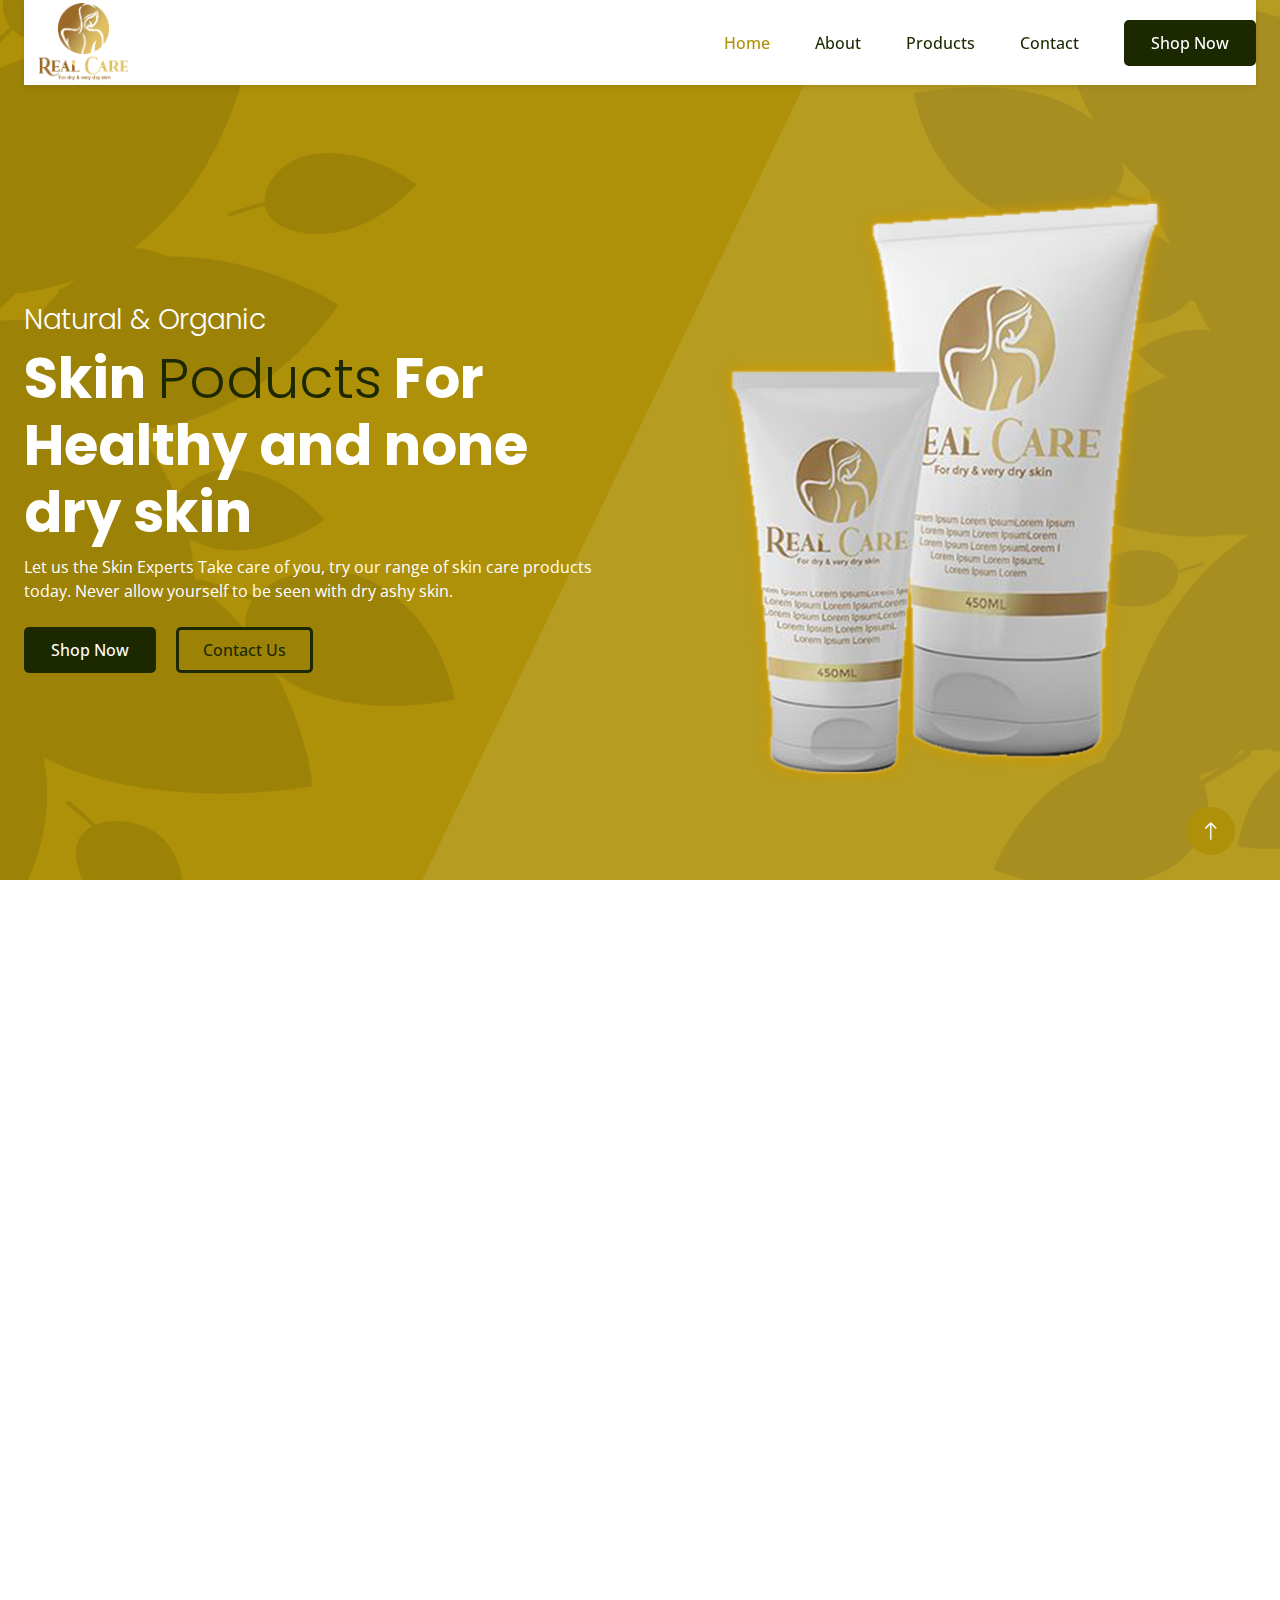
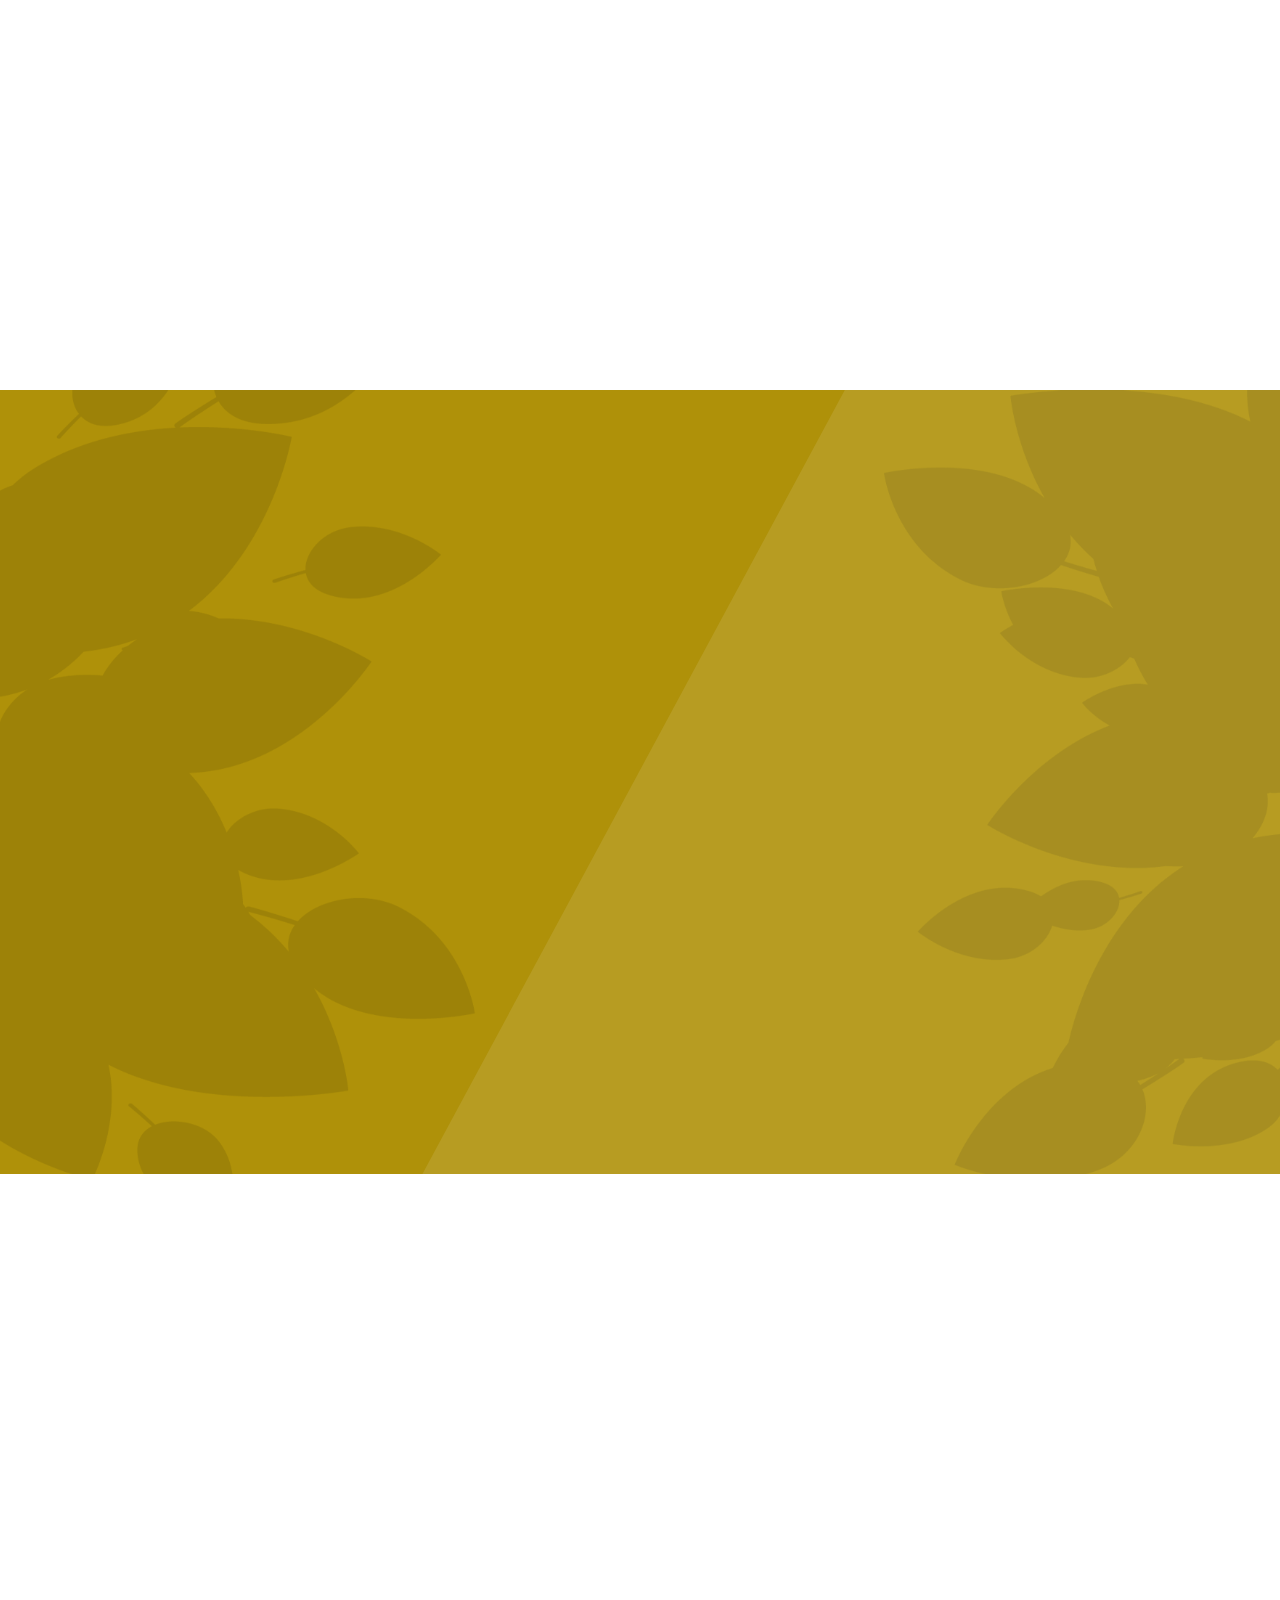
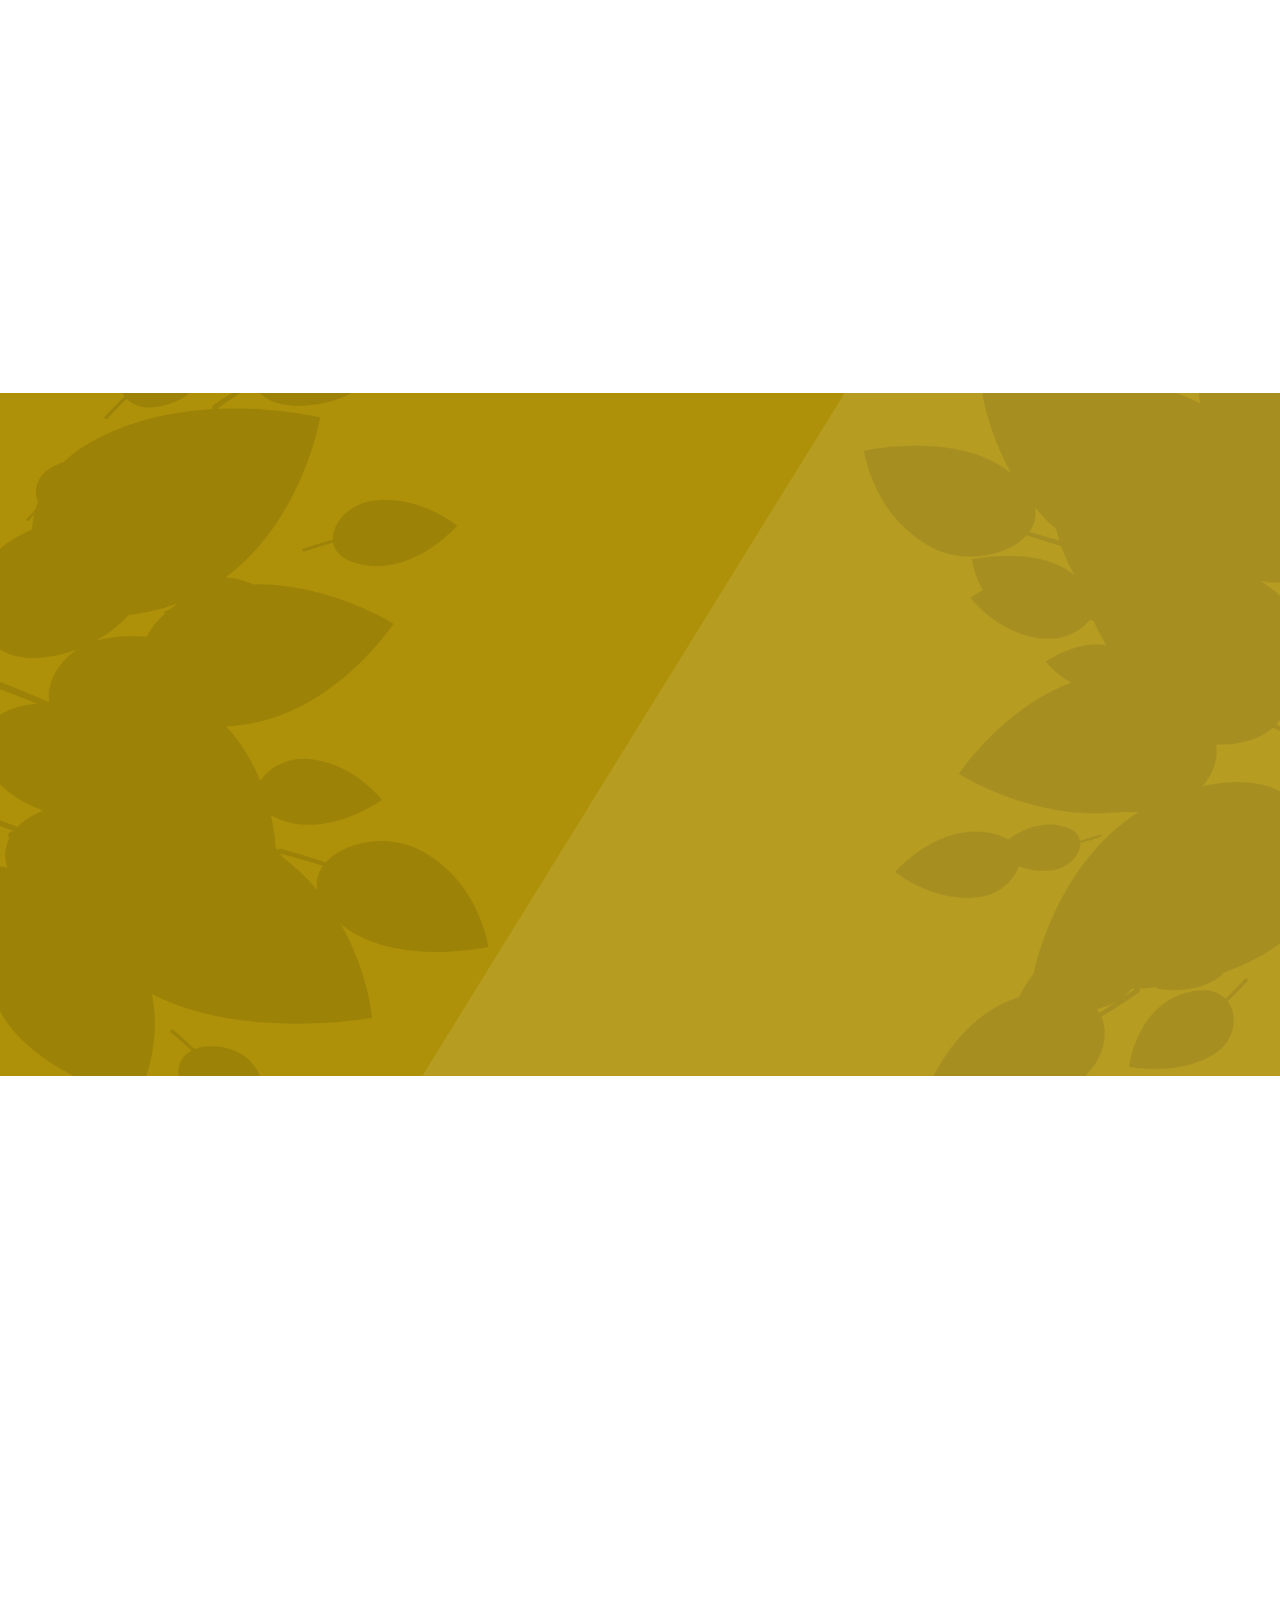
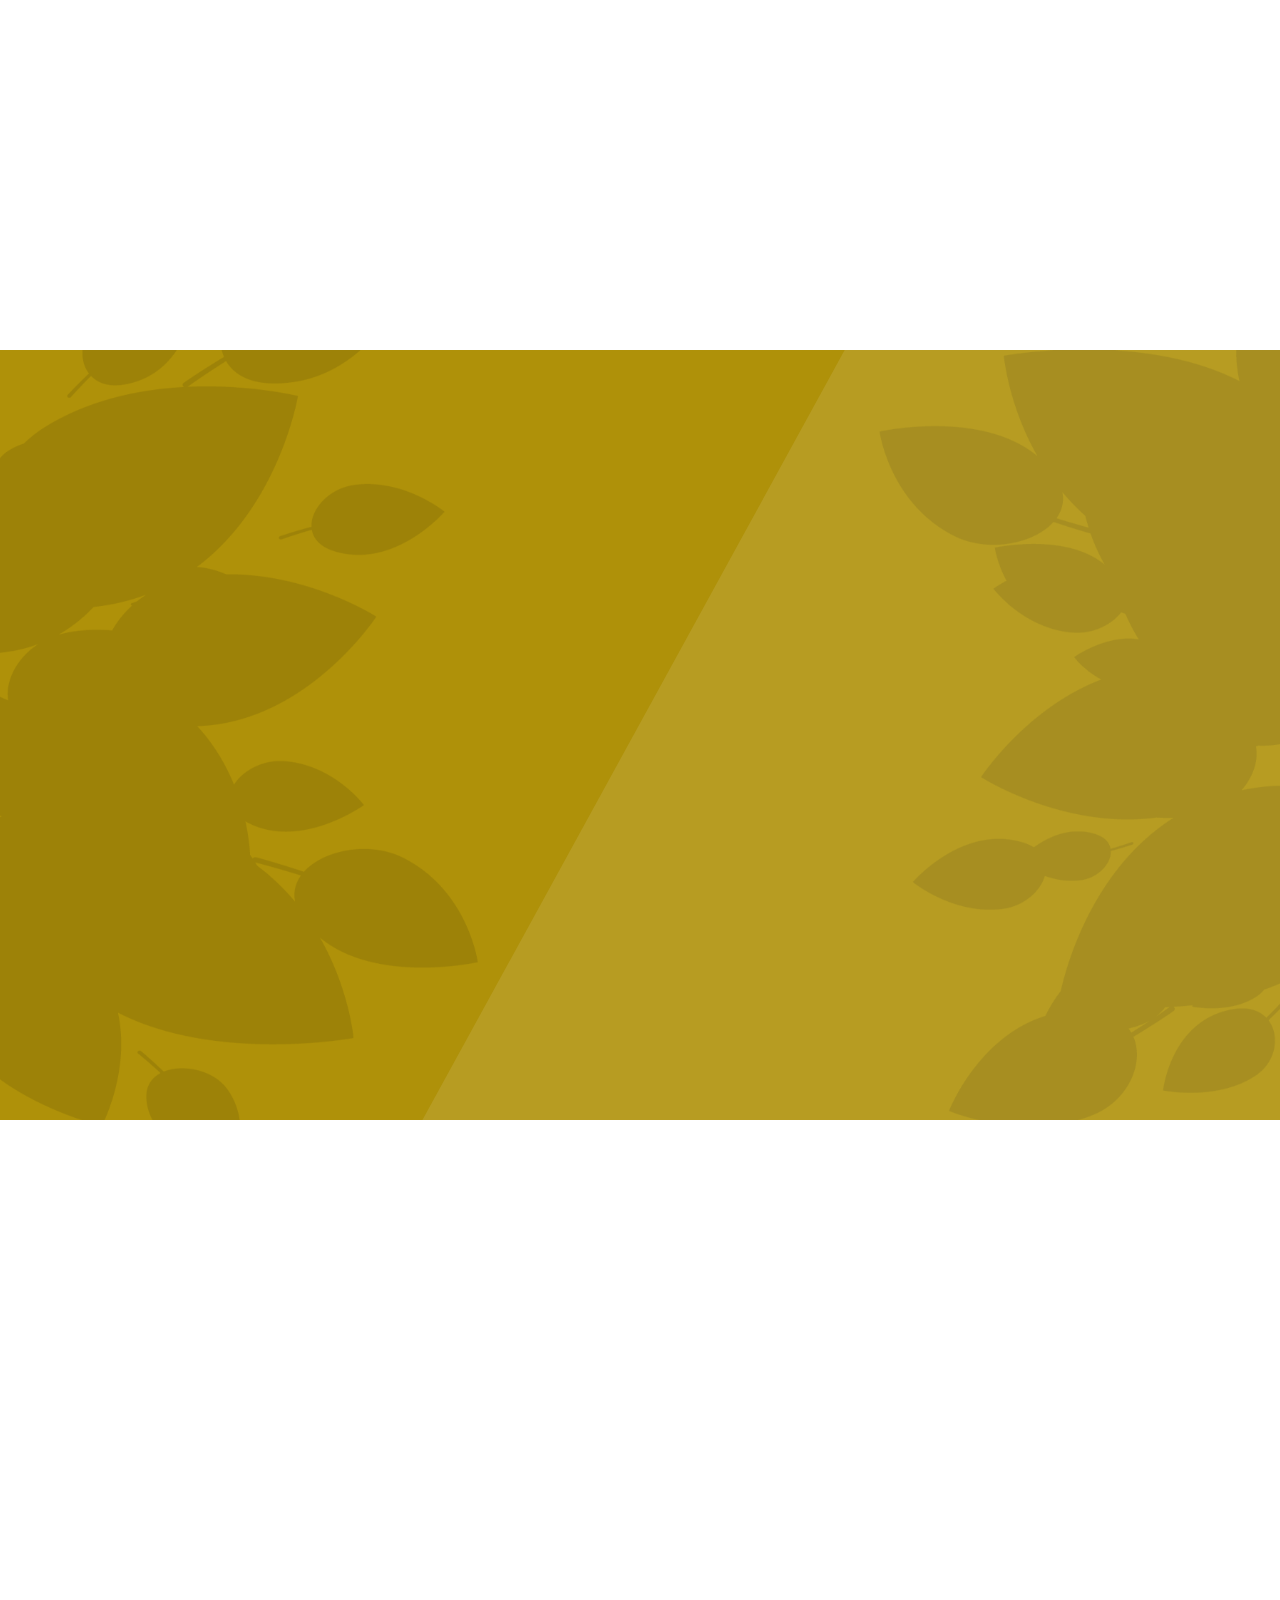
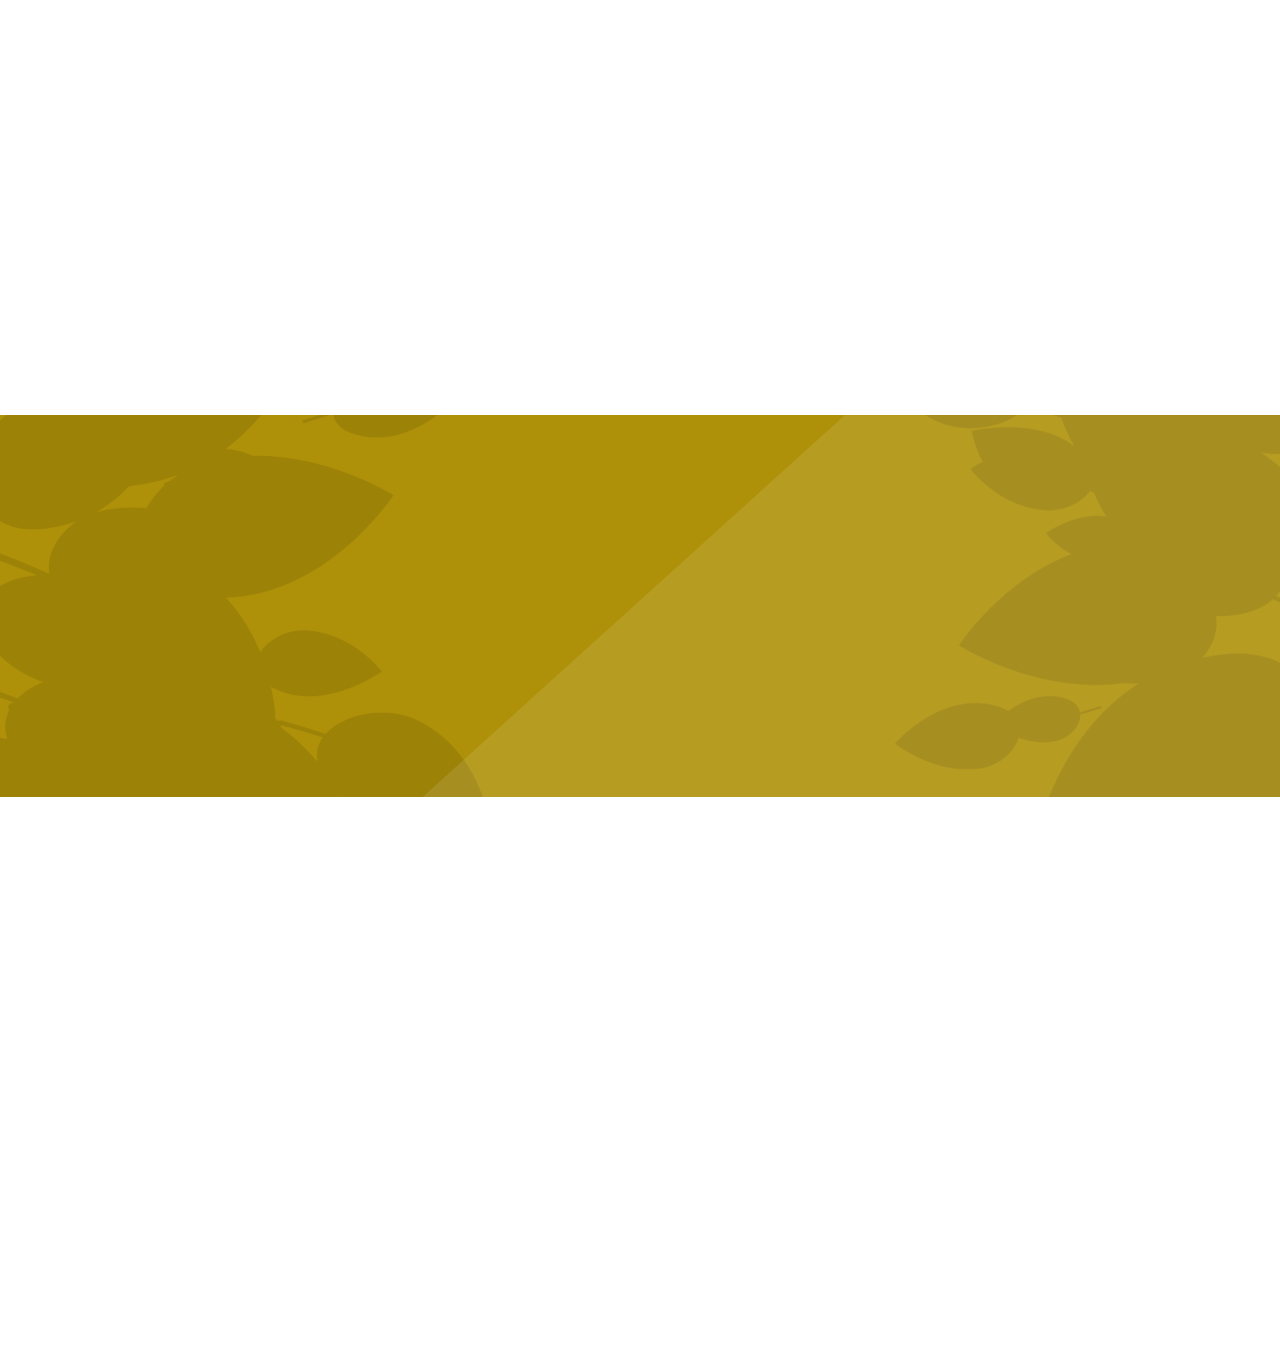
==== commit 2a26313c: "update" ====
--- a/index.html
+++ b/index.html
@@ -54,16 +54,6 @@
                     <a href="index.html" class="nav-item nav-link active">Home</a>
                     <a href="about.html" class="nav-item nav-link">About</a>
                     <a href="product.html" class="nav-item nav-link">Products</a>
-                    <div class="nav-item dropdown">
-                        <a href="#" class="nav-link dropdown-toggle" data-bs-toggle="dropdown">Pages</a>
-                        <div class="dropdown-menu bg-light mt-2">
-                            <a href="feature.html" class="dropdown-item">Features</a>
-                            <a href="how-to-use.html" class="dropdown-item">How To Use</a>
-                            <a href="testimonial.html" class="dropdown-item">Testimonial</a>
-                            <a href="blog.html" class="dropdown-item">Blog Articles</a>
-                            <a href="404.html" class="dropdown-item">404 Page</a>
-                        </div>
-                    </div>
                     <a href="contact.html" class="nav-item nav-link">Contact</a>
                 </div>
                 <a href="" class="btn btn-dark py-2 px-4 d-none d-lg-inline-block">Shop Now</a>
@@ -164,7 +154,7 @@
                         <div class="border p-4">
                             <p class="mb-2">Natural & Organic Body Cream</p>
                             <h2 class="fw-bold text-uppercase mb-4">Deals of the Day</h2>
-                            <h1 class="display-4 text-primary mb-4">R0.00</h1>
+                            <h1 class="display-4 text-primary mb-4">R200.00</h1>
                             <h5>Shea Butter organic Body Cream</h5>
                             <p class="mb-4">product discription</p>
                             <div class="row g-0 cdt mb-4">
@@ -195,130 +185,125 @@
     <div class="container-fluid py-5">
         <div class="container">
             <div class="mx-auto text-center wow fadeIn" data-wow-delay="0.1s" style="max-width: 600px;">
-                <h1 class="text-primary mb-3"><span class="fw-light text-dark">Best Benefits Of Our</span> Natural body cream</h1>
-                <p class="mb-5">Lorem ipsum dolor sit amet, consectetur adipiscing elit. Duis aliquet, erat non malesuada consequat, nibh erat tempus risus.</p>
+                <h1 class="text-primary mb-3"><span class="fw-light text-dark">Discover the</span> Best Benefits of Our Natural Body Cream</h1>
+                <p class="mb-5">Our natural body cream is carefully crafted to provide your skin with the nourishment it deserves. Experience the perfect blend of nature and science for smooth, healthy, and radiant skin.</p>
             </div>
             <div class="row g-4 align-items-center">
                 <div class="col-lg-4 wow fadeIn" data-wow-delay="0.3s">
                     <div class="row g-5">
                         <div class="col-12 d-flex">
-                            <div class="btn-square rounded-circle border flex-shrink-0"
-                                style="width: 80px; height: 80px;">
+                            <div class="btn-square rounded-circle border flex-shrink-0" style="width: 80px; height: 80px;">
                                 <i class="fa fa-check fa-2x text-primary"></i>
                             </div>
                             <div class="ps-3">
                                 <h5>Natural & Organic</h5>
                                 <hr class="w-25 bg-primary my-2">
-                                <span>Lorem ipsum dolor sit amet adipiscing elit aliquet.</span>
+                                <span>Made from pure, organic ingredients to keep your skin naturally healthy.</span>
                             </div>
                         </div>
                         <div class="col-12 d-flex">
-                            <div class="btn-square rounded-circle border flex-shrink-0"
-                                style="width: 80px; height: 80px;">
+                            <div class="btn-square rounded-circle border flex-shrink-0" style="width: 80px; height: 80px;">
                                 <i class="fa fa-check fa-2x text-primary"></i>
                             </div>
                             <div class="ps-3">
-                                <h5>Anti skin irritation</h5>
+                                <h5>Soothes Skin Irritation</h5>
                                 <hr class="w-25 bg-primary my-2">
-                                <span>Lorem ipsum dolor sit amet adipiscing elit aliquet.</span>
+                                <span>Formulated to calm sensitive skin and reduce redness and discomfort.</span>
                             </div>
                         </div>
                         <div class="col-12 d-flex">
-                            <div class="btn-square rounded-circle border flex-shrink-0"
-                                style="width: 80px; height: 80px;">
+                            <div class="btn-square rounded-circle border flex-shrink-0" style="width: 80px; height: 80px;">
                                 <i class="fa fa-check fa-2x text-primary"></i>
                             </div>
                             <div class="ps-3">
-                                <h5>Anti-greassing</h5>
+                                <h5>Non-Greasy Formula</h5>
                                 <hr class="w-25 bg-primary my-2">
-                                <span>Lorem ipsum dolor sit amet adipiscing elit aliquet.</span>
+                                <span>Absorbs quickly into the skin, leaving it soft without any oily residue.</span>
                             </div>
                         </div>
                     </div>
                 </div>
                 <div class="col-lg-4 wow fadeIn" data-wow-delay="0.1s">
-                    <img class="img-fluid animated pulse infinite" src="img/shampoo.png">
+                    <img class="img-fluid animated pulse infinite" src="img/shampoo.png" alt="Natural Body Cream">
                 </div>
                 <div class="col-lg-4 wow fadeIn" data-wow-delay="0.5s">
                     <div class="row g-5">
                         <div class="col-12 d-flex">
-                            <div class="btn-square rounded-circle border flex-shrink-0"
-                                style="width: 80px; height: 80px;">
+                            <div class="btn-square rounded-circle border flex-shrink-0" style="width: 80px; height: 80px;">
                                 <i class="fa fa-check fa-2x text-primary"></i>
                             </div>
                             <div class="ps-3">
-                                <h5>No Internal Side Effect</h5>
+                                <h5>No Side Effects</h5>
                                 <hr class="w-25 bg-primary my-2">
-                                <span>Lorem ipsum dolor sit amet adipiscing elit aliquet.</span>
+                                <span>Free from harmful chemicals, ensuring safety for all skin types.</span>
                             </div>
                         </div>
                         <div class="col-12 d-flex">
-                            <div class="btn-square rounded-circle border flex-shrink-0"
-                                style="width: 80px; height: 80px;">
+                            <div class="btn-square rounded-circle border flex-shrink-0" style="width: 80px; height: 80px;">
                                 <i class="fa fa-check fa-2x text-primary"></i>
                             </div>
                             <div class="ps-3">
-                                <h5>No Skin Irritation</h5>
+                                <h5>Hypoallergenic</h5>
                                 <hr class="w-25 bg-primary my-2">
-                                <span>Lorem ipsum dolor sit amet adipiscing elit aliquet.</span>
+                                <span>Designed for sensitive skin, reducing the risk of allergic reactions.</span>
                             </div>
                         </div>
                         <div class="col-12 d-flex">
-                            <div class="btn-square rounded-circle border flex-shrink-0"
-                                style="width: 80px; height: 80px;">
+                            <div class="btn-square rounded-circle border flex-shrink-0" style="width: 80px; height: 80px;">
                                 <i class="fa fa-check fa-2x text-primary"></i>
                             </div>
                             <div class="ps-3">
-                                <h5>No Artificial Smell</h5>
+                                <h5>No Artificial Fragrance</h5>
                                 <hr class="w-25 bg-primary my-2">
-                                <span>Lorem ipsum dolor sit amet adipiscing elit aliquet.</span>
-                            </div>
-                        </div>
-                    </div>
-                </div>
-            </div>
-        </div>
-    </div>
+                                <span>Enjoy the subtle, natural scent of organic ingredients.</span>
+                            </div>
+                        </div>
+                    </div>
+                </div>
+            </div>
+        </div>
+    </div>
+    
     <!-- Feature End -->
 
 
     <!-- How To Use Start -->
-    <div class="container-fluid how-to-use bg-primary my-5 py-5">
-        <div class="container text-white py-5">
-            <div class="mx-auto text-center wow fadeIn" data-wow-delay="0.1s" style="max-width: 600px;">
-                <h1 class="text-white mb-3"><span class="fw-light text-dark">How To Use Our</span> Natural & Organic
-                    <span class="fw-light text-dark">Real Care Product</span></h1>
-                <p class="mb-5">Lorem ipsum dolor sit amet, consectetur adipiscing elit. Duis aliquet, erat non malesuada consequat, nibh erat tempus risus.</p>
-            </div>
-            <div class="row g-5">
-                <div class="col-lg-4 text-center wow fadeIn" data-wow-delay="0.1s">
-                    <div class="btn-square rounded-circle border mx-auto mb-4" style="width: 120px; height: 120px;">
-                        <i class="fa fa-home fa-3x text-dark"></i>
-                    </div>
-                    <h5 class="text-white">Wash Face With Water</h5>
-                    <hr class="w-25 bg-light my-2 mx-auto">
-                    <span>Lorem ipsum dolor sit amet, consectetur adipiscing elit. Duis aliquet, erat non malesuada consequat.</span>
-                </div>
-                <div class="col-lg-4 text-center wow fadeIn" data-wow-delay="0.3s">
-                    <div class="btn-square rounded-circle border mx-auto mb-4" style="width: 120px; height: 120px;">
-                        <i class="fa fa-home fa-3x text-dark"></i>
-                    </div>
-                    <h5 class="text-white">Dry and Apply Real Care Product</h5>
-                    <hr class="w-25 bg-light my-2 mx-auto">
-                    <span>Lorem ipsum dolor sit amet, consectetur adipiscing elit. Duis aliquet, erat non malesuada consequat.</span>
-                </div>
-                <div class="col-lg-4 text-center wow fadeIn" data-wow-delay="0.5s">
-                    <div class="btn-square rounded-circle border mx-auto mb-4" style="width: 120px; height: 120px;">
-                        <i class="fa fa-home fa-3x text-dark"></i>
-                    </div>
-                    <h5 class="text-white">Enjoy new smooth and fresh looking Skin</h5>
-                    <hr class="w-25 bg-light my-2 mx-auto">
-                    <span>Lorem ipsum dolor sit amet, consectetur adipiscing elit. Duis aliquet, erat non malesuada consequat.</span>
-                </div>
-            </div>
-        </div>
-    </div>
-    <!-- How To Use End -->
+<div class="container-fluid how-to-use bg-primary my-5 py-5">
+    <div class="container text-white py-5">
+        <div class="mx-auto text-center wow fadeIn" data-wow-delay="0.1s" style="max-width: 600px;">
+            <h1 class="text-white mb-3"><span class="fw-light text-dark">How To Use Our</span> Natural & Organic
+                <span class="fw-light text-dark">Skin Care Product</span></h1>
+            <p class="mb-5">Follow these simple steps to maximize the benefits of our natural and organic skincare product. Gentle on the skin and easy to use, it delivers a radiant, healthy glow every time.</p>
+        </div>
+        <div class="row g-5">
+            <div class="col-lg-4 text-center wow fadeIn" data-wow-delay="0.1s">
+                <div class="btn-square rounded-circle border mx-auto mb-4" style="width: 120px; height: 120px;">
+                    <i class="fa fa-tint fa-3x text-dark"></i>
+                </div>
+                <h5 class="text-white">Cleanse Your Skin</h5>
+                <hr class="w-25 bg-light my-2 mx-auto">
+                <span>Start by rinsing your face with lukewarm water to open pores and remove impurities, ensuring a fresh base for application.</span>
+            </div>
+            <div class="col-lg-4 text-center wow fadeIn" data-wow-delay="0.3s">
+                <div class="btn-square rounded-circle border mx-auto mb-4" style="width: 120px; height: 120px;">
+                    <i class="fa fa-hand-paper-o fa-3x text-dark"></i>
+                </div>
+                <h5 class="text-white">Apply Product Gently</h5>
+                <hr class="w-25 bg-light my-2 mx-auto">
+                <span>Pat your skin dry with a soft towel, then apply a small amount of the product in upward, circular motions.</span>
+            </div>
+            <div class="col-lg-4 text-center wow fadeIn" data-wow-delay="0.5s">
+                <div class="btn-square rounded-circle border mx-auto mb-4" style="width: 120px; height: 120px;">
+                    <i class="fa fa-smile-o fa-3x text-dark"></i>
+                </div>
+                <h5 class="text-white">Enjoy Radiant Skin</h5>
+                <hr class="w-25 bg-light my-2 mx-auto">
+                <span>Experience smoother, healthier-looking skin with regular use, free from irritation and full of natural glow.</span>
+            </div>
+        </div>
+    </div>
+</div>
+<!-- How To Use End -->
 
 
     <!-- Product Start -->
@@ -537,9 +522,11 @@
                 </div>
                 <div class="col-md-6 col-lg-3 wow fadeIn" data-wow-delay="0.3s">
                     <h5 class="mb-4">Get In Touch</h5>
-                    <p><i class="fa fa-map-marker-alt me-3"></i>123 Street, New York, USA</p>
-                    <p><i class="fa fa-phone-alt me-3"></i>+012 345 67890</p>
-                    <p><i class="fa fa-envelope me-3"></i>info@example.com</p>
+                    <p><i class="fa fa-map-marker-alt me-3"></i>23 Walton Road, Walford Estate,
+                        Carlswald, 1867</p>
+                    <p><i class="fa fa-phone-alt me-3"></i>+27 78 572 6840</p>
+                    <p><i class="fa fa-envelope me-3"></i>reo.0410@gmail.com
+                    </p>
                     <div class="d-flex pt-2">
                         <a class="btn btn-square btn-outline-primary me-1" href=""><i class="fab fa-twitter"></i></a>
                         <a class="btn btn-square btn-outline-primary me-1" href=""><i class="fab fa-facebook-f"></i></a>
@@ -568,15 +555,7 @@
                         
                         Designed By M-Sithole Digital Solutions
                            </div>
-                    <div class="col-md-6 text-center text-md-end">
-                        <div class="footer-menu">
-                            <a href="">Home</a>
-                            <a href="">Cookies</a>
-                            <a href="">Help</a>
-                            <a href="">FAQs</a>
-                        </div>
-                    </div>
-                </div>
+                     </div>
             </div>
         </div>
     </div>
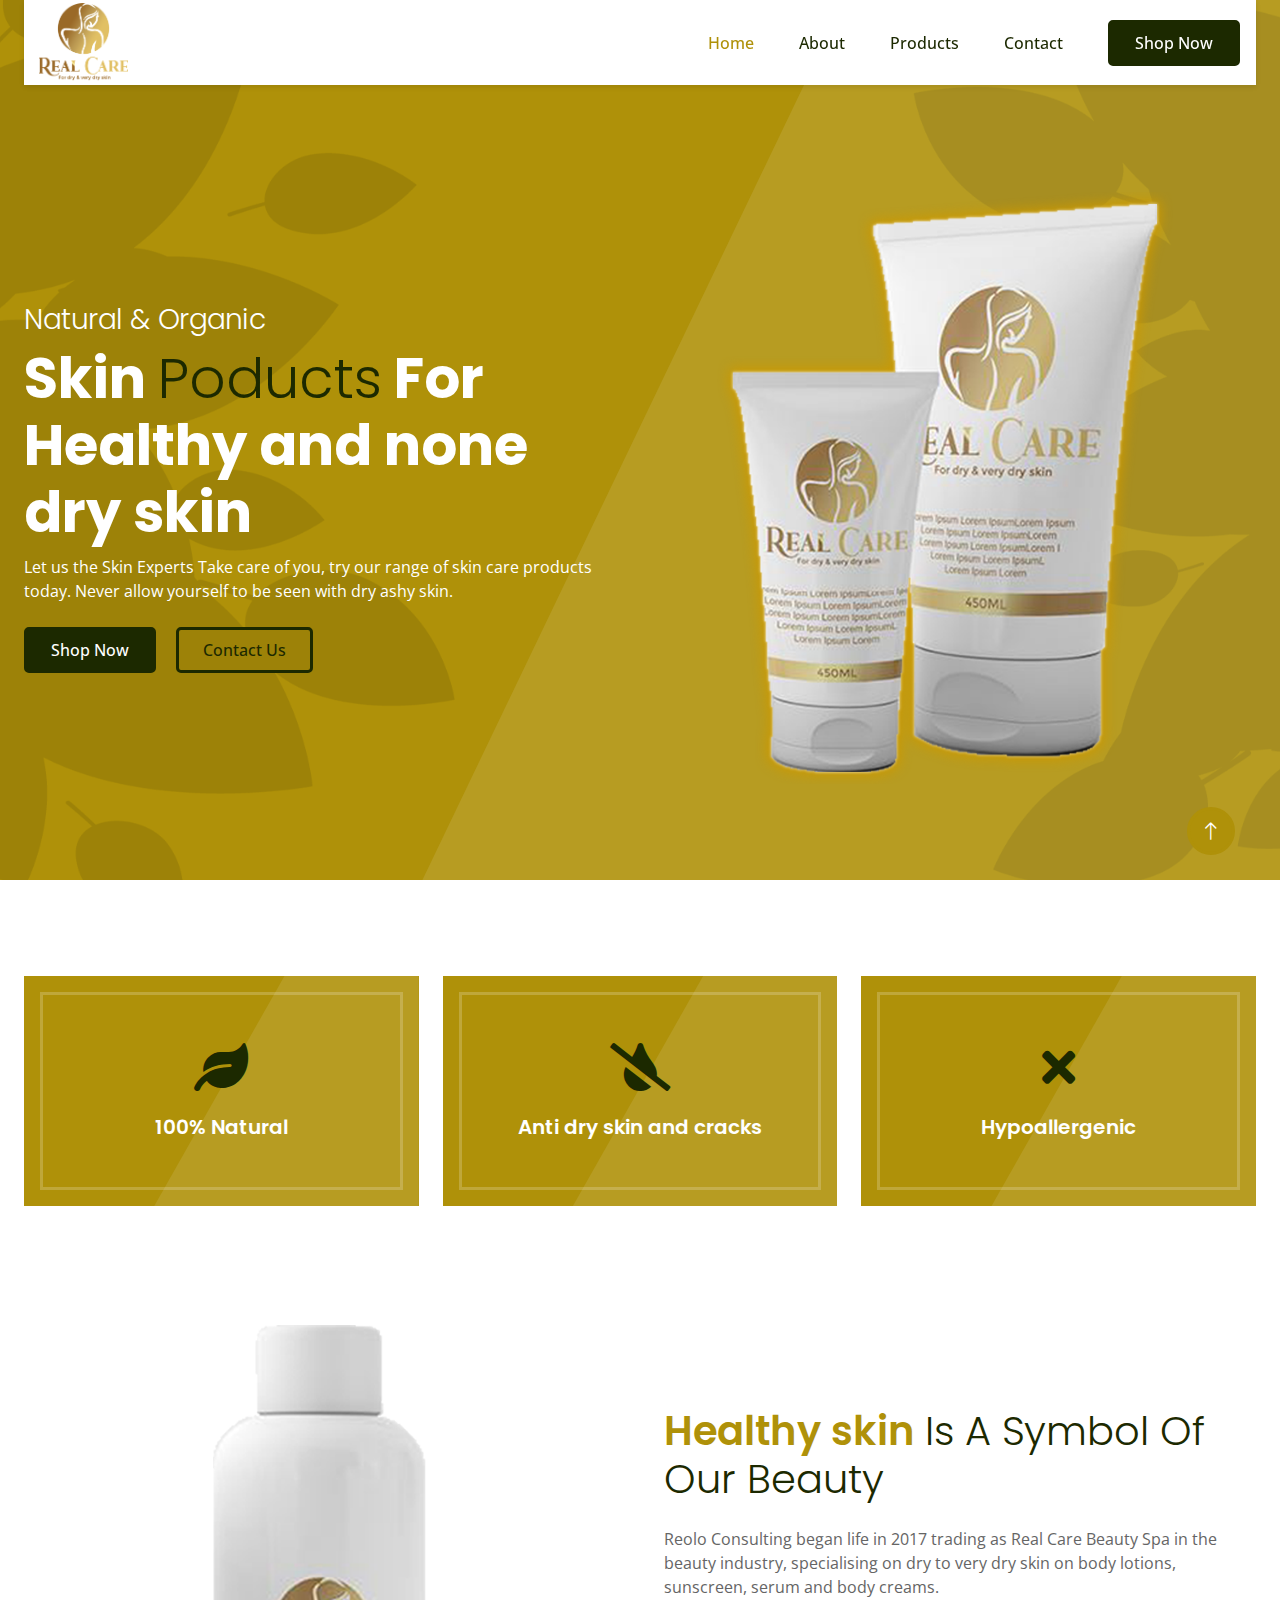
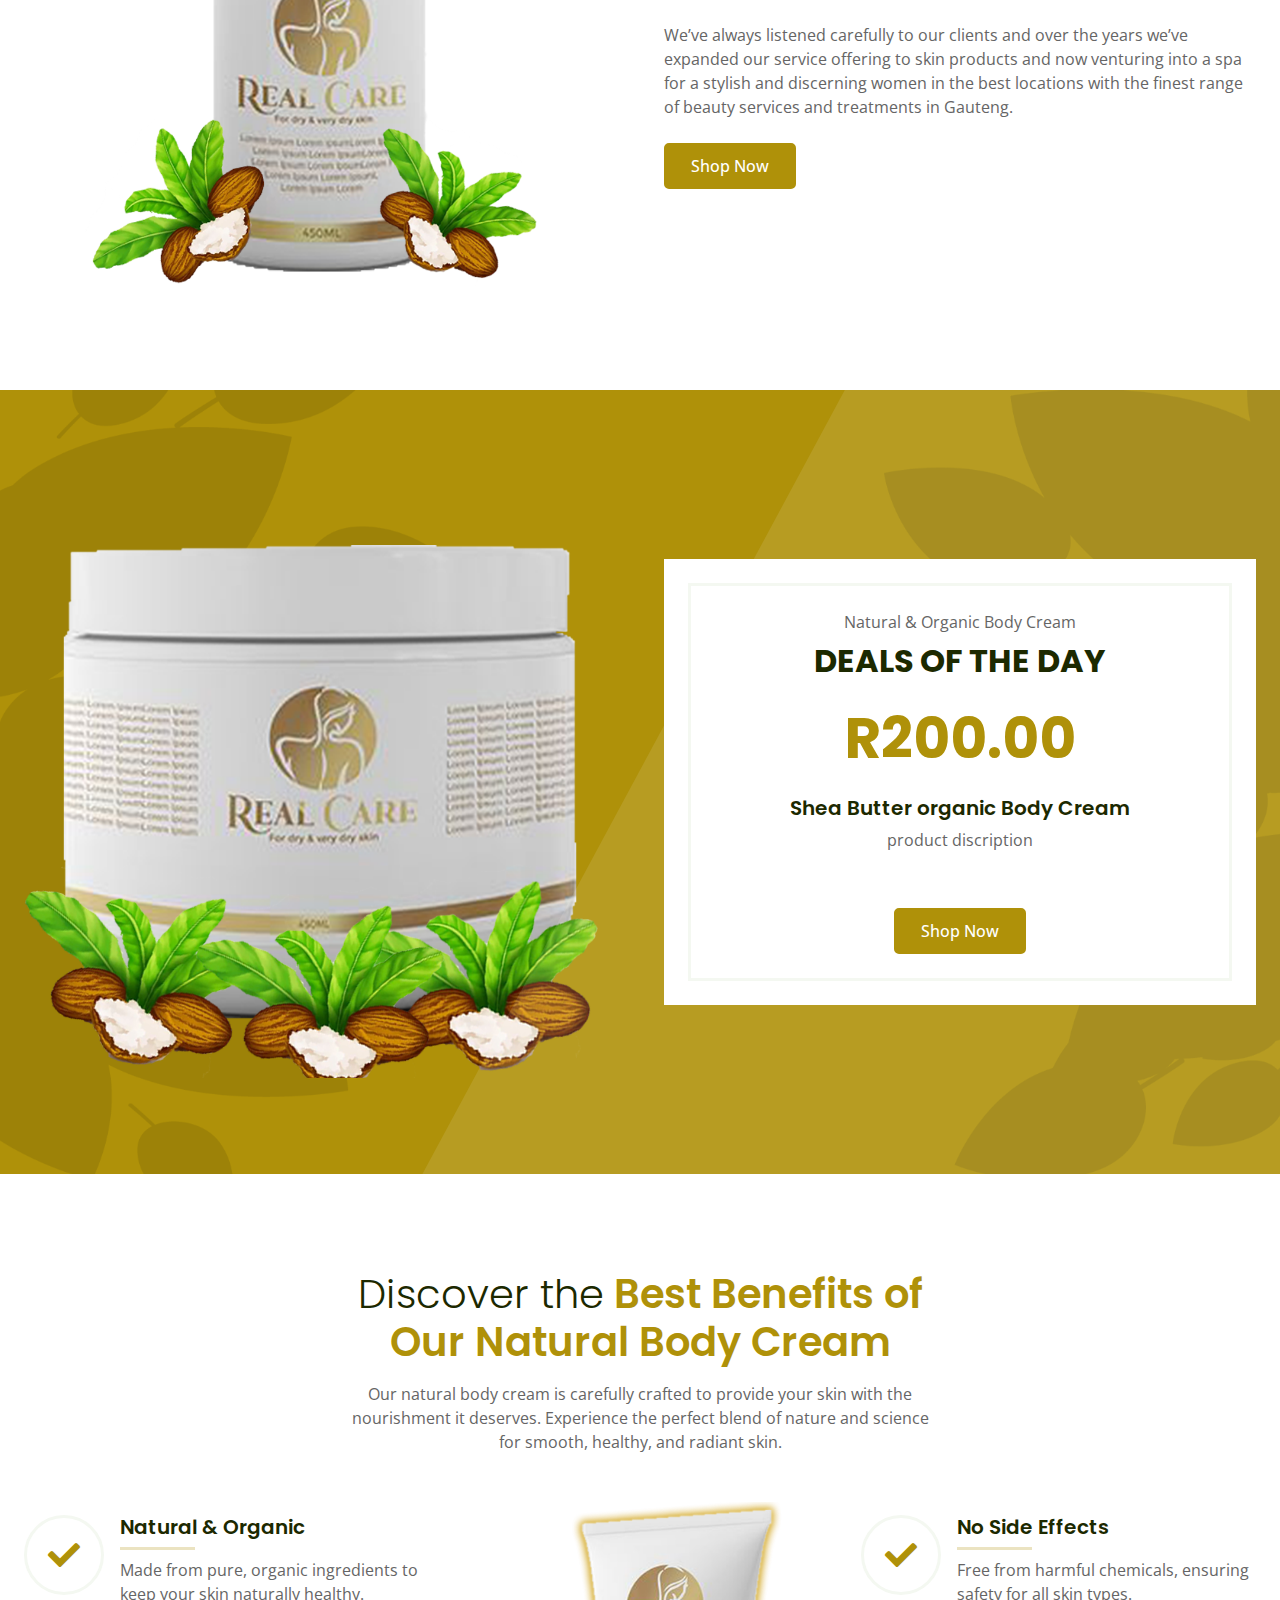
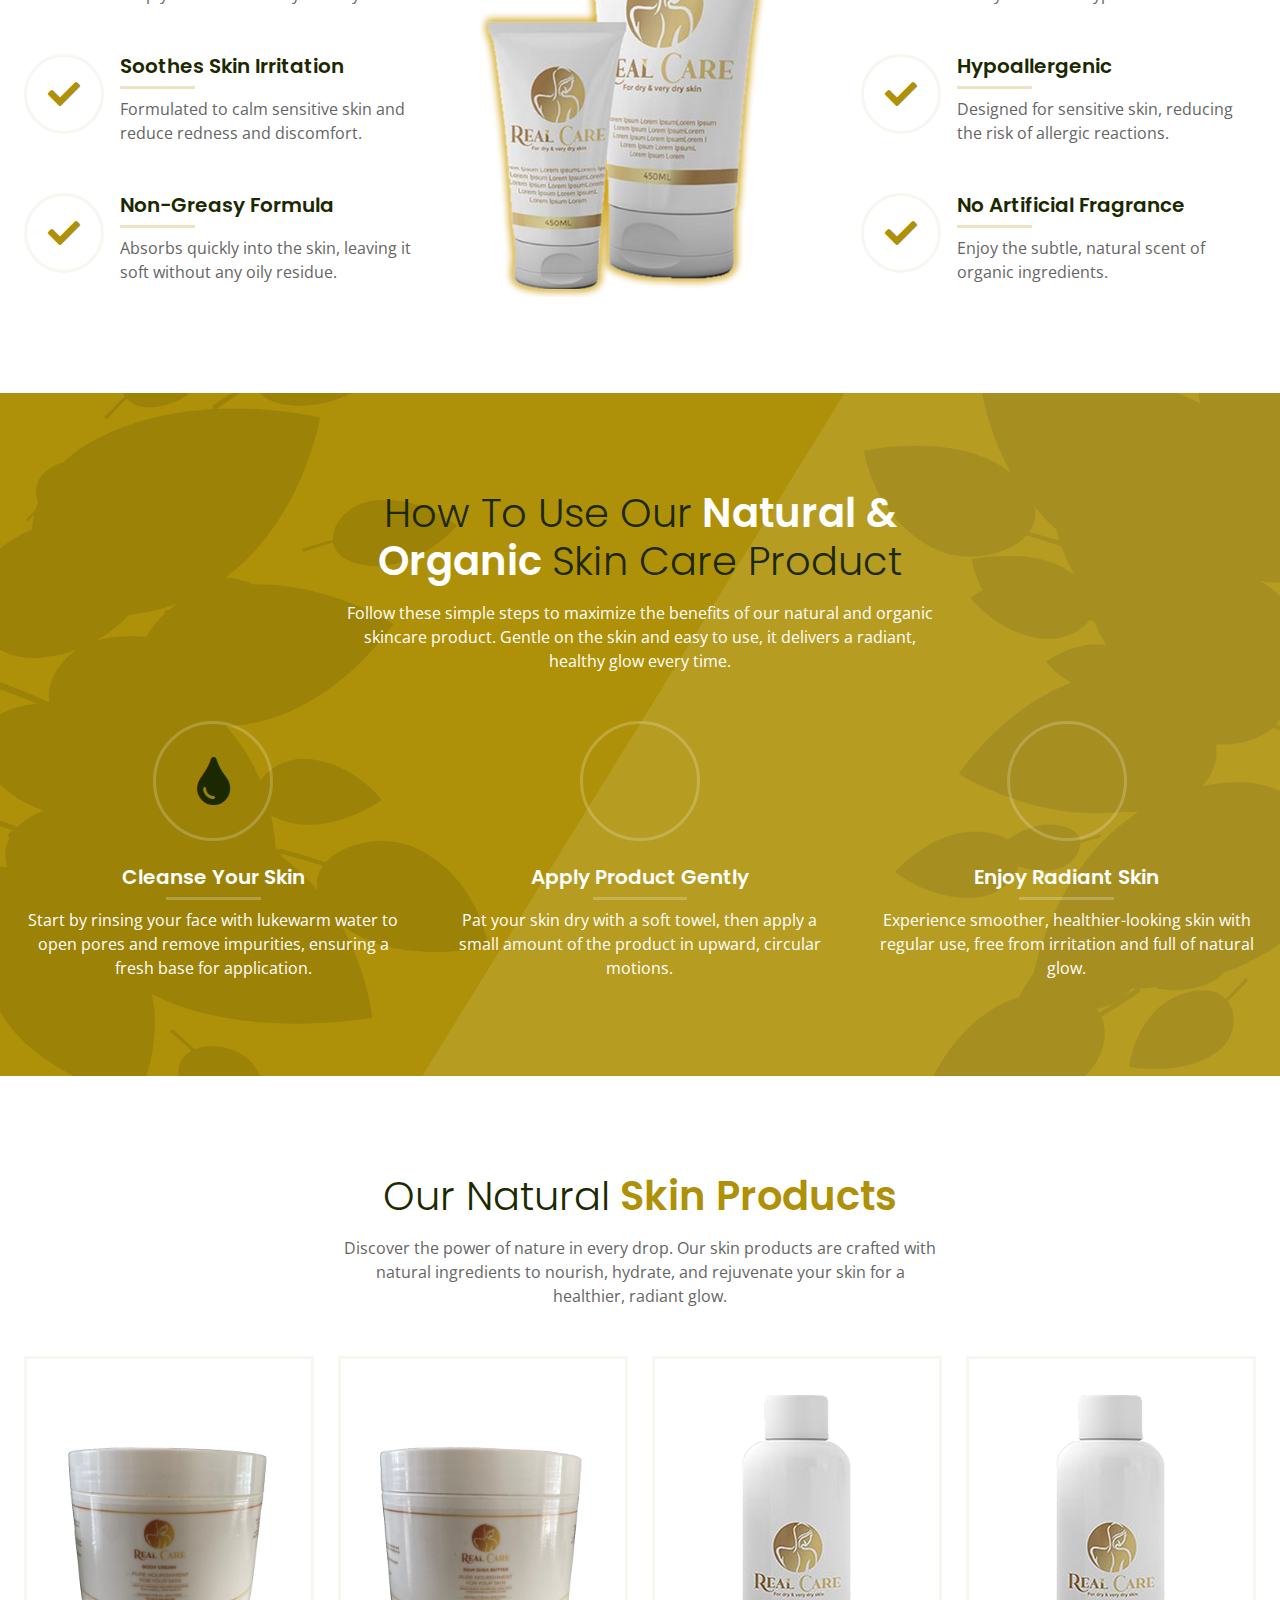
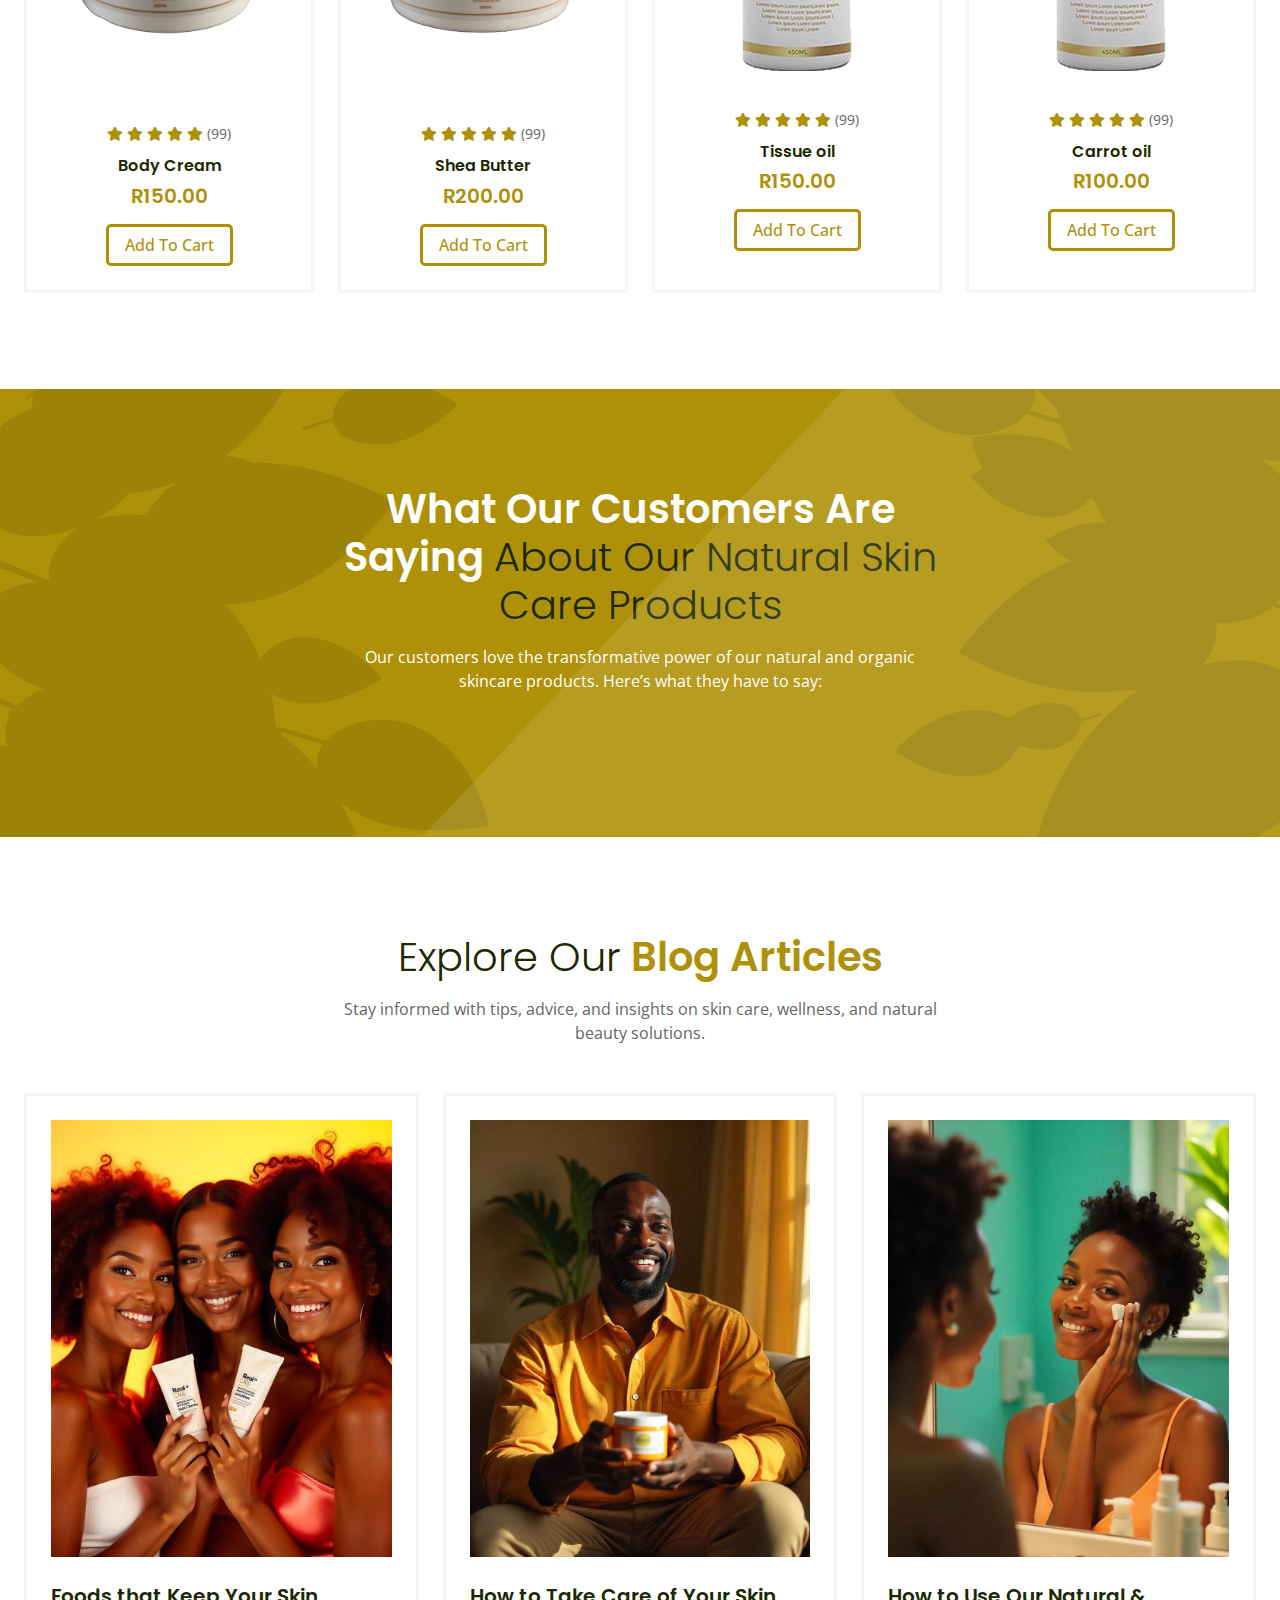
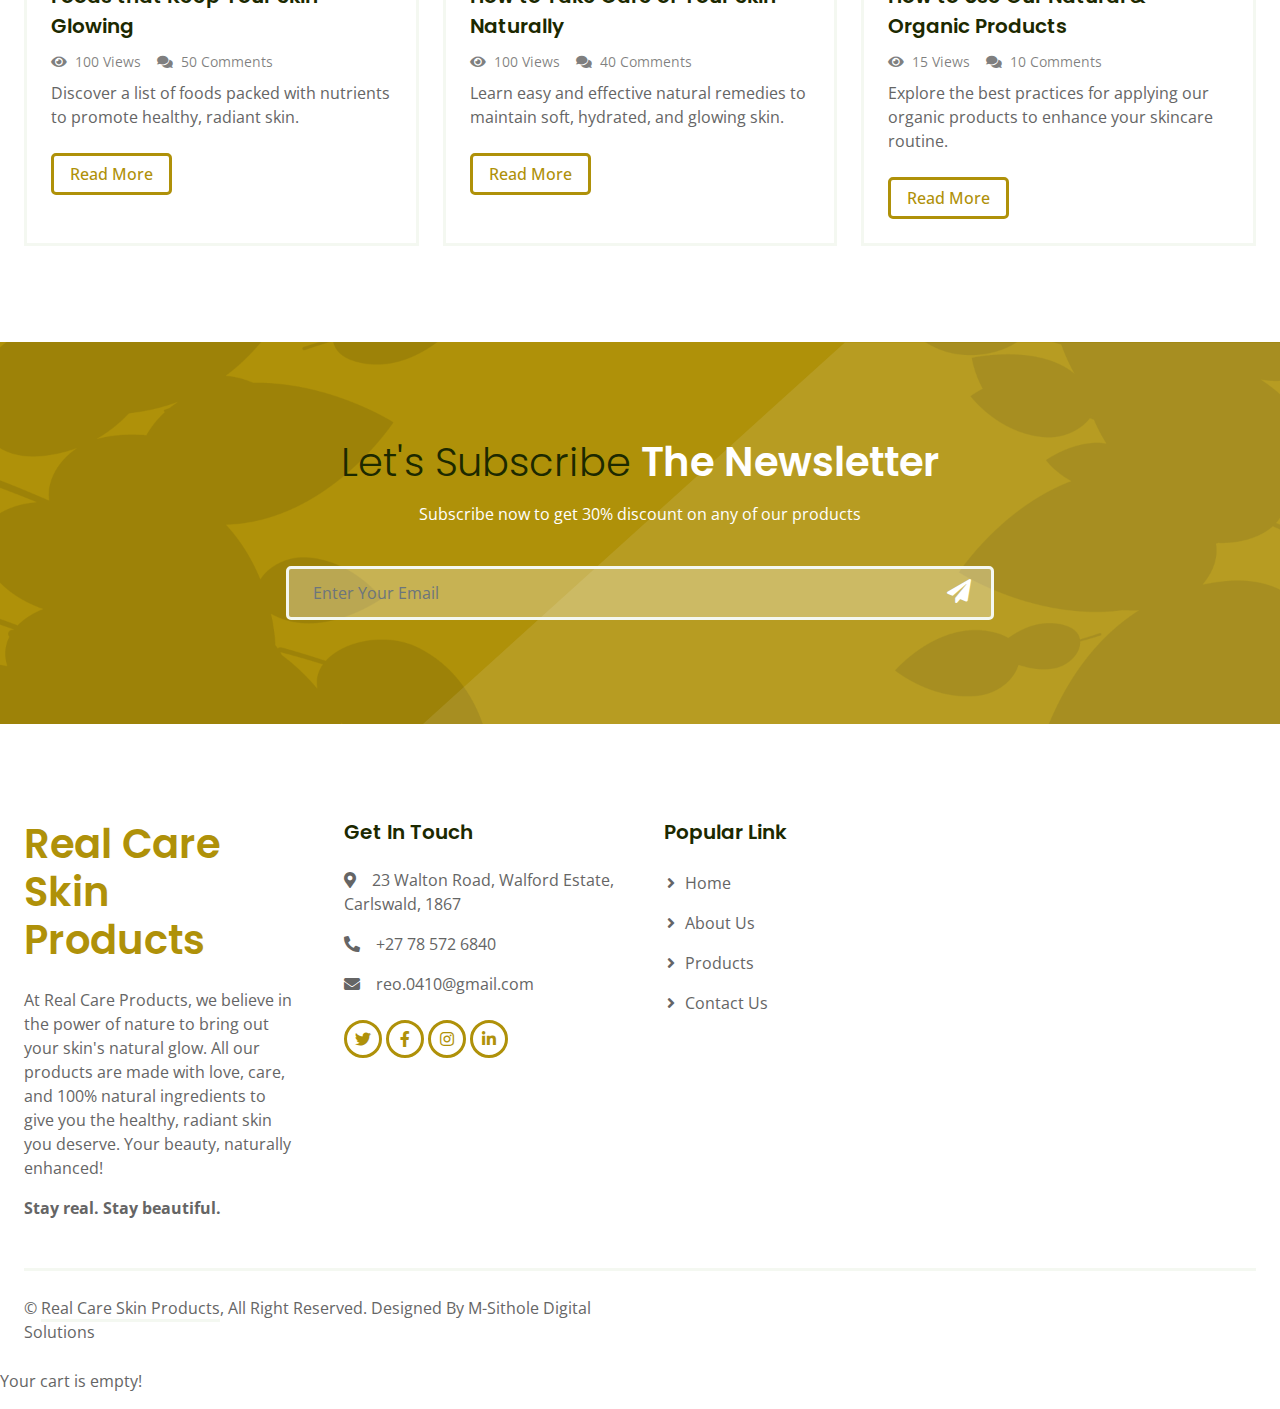
==== commit 0c8434ca: "updates" ====
--- a/index.html
+++ b/index.html
@@ -56,7 +56,8 @@
                     <a href="product.html" class="nav-item nav-link">Products</a>
                     <a href="contact.html" class="nav-item nav-link">Contact</a>
                 </div>
-                <a href="" class="btn btn-dark py-2 px-4 d-none d-lg-inline-block">Shop Now</a>
+                <a href="cart.html" class="btn btn-dark py-2 px-4 me-3 animated slideInRight">Shop Now</a>
+
             </div>
         </nav>
     </div>
@@ -76,8 +77,8 @@
                     <p class="text-white mb-4 animated slideInRight">Let us the Skin Experts Take care of you, try our range of
                         skin care products today. Never allow yourself to be seen
                         with dry ashy skin.</p>
-                    <a href="" class="btn btn-dark py-2 px-4 me-3 animated slideInRight">Shop Now</a>
-                    <a href="" class="btn btn-outline-dark py-2 px-4 animated slideInRight">Contact Us</a>
+                    <a href="cart.html" class="btn btn-dark py-2 px-4 me-3 animated slideInRight">Shop Now</a>
+                    <a href="contact.html" class="btn btn-outline-dark py-2 px-4 animated slideInRight">Contact Us</a>
                 </div>
                 <div class="col-lg-6">
                     <img class="img-fluid animated pulse infinite" src="img/shampoo.png" alt="">
@@ -132,7 +133,7 @@
                 <div class="col-lg-6 wow fadeIn" data-wow-delay="0.5s">
                     <h1 class="text-primary mb-4">Healthy skin <span class="fw-light text-dark">Is A Symbol Of Our
                             Beauty</span></h1>
-                    <p class="mb-4">REOLO Consulting began life in 2017 trading as Real Care Beauty Spa in the beauty industry, specialising on dry to very dry skin on body lotions, sunscreen, serum and body creams.</p>
+                    <p class="mb-4">Reolo Consulting began life in 2017 trading as Real Care Beauty Spa in the beauty industry, specialising on dry to very dry skin on body lotions, sunscreen, serum and body creams.</p>
                     <p class="mb-4">We’ve always listened carefully to our clients and over the years we’ve expanded our service offering to skin products and now venturing into a spa for a stylish and discerning women in the best locations with the finest range of beauty services and treatments in Gauteng.</p>
                     <a class="btn btn-primary py-2 px-4" href="">Shop Now</a>
                 </div>
@@ -284,7 +285,7 @@
                 <hr class="w-25 bg-light my-2 mx-auto">
                 <span>Start by rinsing your face with lukewarm water to open pores and remove impurities, ensuring a fresh base for application.</span>
             </div>
-            <div class="col-lg-4 text-center wow fadeIn" data-wow-delay="0.3s">
+            <div class="col-lg-4 text-center wow fadeIn" data-wow-delay="0.1s">
                 <div class="btn-square rounded-circle border mx-auto mb-4" style="width: 120px; height: 120px;">
                     <i class="fa fa-hand-paper-o fa-3x text-dark"></i>
                 </div>
@@ -292,7 +293,7 @@
                 <hr class="w-25 bg-light my-2 mx-auto">
                 <span>Pat your skin dry with a soft towel, then apply a small amount of the product in upward, circular motions.</span>
             </div>
-            <div class="col-lg-4 text-center wow fadeIn" data-wow-delay="0.5s">
+            <div class="col-lg-4 text-center wow fadeIn" data-wow-delay="0.1s">
                 <div class="btn-square rounded-circle border mx-auto mb-4" style="width: 120px; height: 120px;">
                     <i class="fa fa-smile-o fa-3x text-dark"></i>
                 </div>
@@ -311,12 +312,13 @@
         <div class="container">
             <div class="mx-auto text-center wow fadeIn" data-wow-delay="0.1s" style="max-width: 600px;">
                 <h1 class="text-primary mb-3"><span class="fw-light text-dark">Our Natural</span> Skin Products</h1>
-                <p class="mb-5">Lorem ipsum dolor sit amet, consectetur adipiscing elit. Duis aliquet, erat non malesuada consequat, nibh erat tempus risus.</p>
-            </div>
+                <p class="mb-5">Discover the power of nature in every drop. Our skin products are crafted with natural ingredients to nourish, hydrate, and rejuvenate your skin for a healthier, radiant glow.</p>
+            </div>
+            
             <div class="row g-4">
                 <div class="col-md-6 col-lg-3 wow fadeIn" data-wow-delay="0.1s">
                     <div class="product-item text-center border h-100 p-4">
-                        <img class="img-fluid mb-4" src="img/product-1.png" alt="">
+                        <img class="img-fluid mb-4" src="img/body cream.png" alt="">
                         <div class="mb-2">
                             <small class="fa fa-star text-primary"></small>
                             <small class="fa fa-star text-primary"></small>
@@ -325,14 +327,14 @@
                             <small class="fa fa-star text-primary"></small>
                             <small>(99)</small>
                         </div>
-                        <a href="" class="h6 d-inline-block mb-2">PRODUCT NAME</a>
-                        <h5 class="text-primary mb-3">R00.00</h5>
-                        <a href="" class="btn btn-outline-primary px-3">Add To Cart</a>
+                        <a href="" class="h6 d-inline-block mb-2">Body Cream</a>
+                        <h5 class="text-primary mb-3">R150.00</h5>
+                        <a href="cart.html" class="btn btn-outline-primary px-3">Add To Cart</a>
                     </div>
                 </div>
                 <div class="col-md-6 col-lg-3 wow fadeIn" data-wow-delay="0.3s">
                     <div class="product-item text-center border h-100 p-4">
-                        <img class="img-fluid mb-4" src="img/product-2.png" alt="">
+                        <img class="img-fluid mb-4" src="img/shea butter.png" alt="">
                         <div class="mb-2">
                             <small class="fa fa-star text-primary"></small>
                             <small class="fa fa-star text-primary"></small>
@@ -341,9 +343,9 @@
                             <small class="fa fa-star text-primary"></small>
                             <small>(99)</small>
                         </div>
-                        <a href="" class="h6 d-inline-block mb-2">PRODUCT NAME</a>
-                        <h5 class="text-primary mb-3">R00.00</h5>
-                        <a href="" class="btn btn-outline-primary px-3">Add To Cart</a>
+                        <a href="" class="h6 d-inline-block mb-2">Shea Butter</a>
+                        <h5 class="text-primary mb-3">R200.00</h5>
+                        <a href="cart.html" class="btn btn-outline-primary px-3">Add To Cart</a>
                     </div>
                 </div>
                 <div class="col-md-6 col-lg-3 wow fadeIn" data-wow-delay="0.5s">
@@ -357,14 +359,14 @@
                             <small class="fa fa-star text-primary"></small>
                             <small>(99)</small>
                         </div>
-                        <a href="" class="h6 d-inline-block mb-2">PRODUCT NAME</a>
-                        <h5 class="text-primary mb-3">R00.00</h5>
-                        <a href="" class="btn btn-outline-primary px-3">Add To Cart</a>
+                        <a href="" class="h6 d-inline-block mb-2">Tissue oil</a>
+                        <h5 class="text-primary mb-3">R150.00</h5>
+                        <a href="cart.html" class="btn btn-outline-primary px-3">Add To Cart</a>
                     </div>
                 </div>
                 <div class="col-md-6 col-lg-3 wow fadeIn" data-wow-delay="0.7s">
                     <div class="product-item text-center border h-100 p-4">
-                        <img class="img-fluid mb-4" src="img/product-2.png" alt="">
+                        <img class="img-fluid mb-4" src="img/product-1.png" alt="">
                         <div class="mb-2">
                             <small class="fa fa-star text-primary"></small>
                             <small class="fa fa-star text-primary"></small>
@@ -373,9 +375,9 @@
                             <small class="fa fa-star text-primary"></small>
                             <small>(99)</small>
                         </div>
-                        <a href="" class="h6 d-inline-block mb-2">PRODUCT NAME</a>
-                        <h5 class="text-primary mb-3">R00.00</h5>
-                        <a href="" class="btn btn-outline-primary px-3">Add To Cart</a>
+                        <a href="" class="h6 d-inline-block mb-2">Carrot oil</a>
+                        <h5 class="text-primary mb-3">R100.00</h5>
+                        <a href="cart.html" class="btn btn-outline-primary px-3">Add To Cart</a>
                     </div>
                 </div>
             </div>
@@ -388,35 +390,36 @@
     <div class="container-fluid testimonial bg-primary my-5 py-5">
         <div class="container text-white py-5">
             <div class="mx-auto text-center wow fadeIn" data-wow-delay="0.1s" style="max-width: 600px;">
-                <h1 class="text-white mb-3">Our Customer Said <span class="fw-light text-dark">About Our Natural Skin Care Products</span></h1>
-                <p class="mb-5">Lorem ipsum dolor sit amet, consectetur adipiscing elit. Duis aliquet, erat non malesuada consequat, nibh erat tempus risus.</p>
+                <h1 class="text-white mb-3">What Our Customers Are Saying <span class="fw-light text-dark">About Our Natural Skin Care Products</span></h1>
+                <p class="mb-5">Our customers love the transformative power of our natural and organic skincare products. Here’s what they have to say:</p>
             </div>
             <div class="row justify-content-center">
                 <div class="col-lg-8">
                     <div class="owl-carousel testimonial-carousel wow fadeIn" data-wow-delay="0.1s">
                         <div class="testimonial-item text-center" data-dot="1">
-                            <img class="img-fluid border p-2" src="img/testimonial-1.jpg" alt="">
-                            <h5 class="fw-light lh-base text-white">Lorem ipsum dolor sit amet, consectetur adipiscing elit. Duis aliquet, erat non malesuada consequat, nibh erat tempus risus, vitae porttitor purus nisl vitae purus. Praesent tristique odio ut rutrum pellentesque. Fusce eget molestie est, at rutrum est. Nullam scelerisque libero nunc, vitae ullamcorper elit volutpat ut.</h5>
-                            <h5 class="mb-1">Client Name</h5>
-                            <h6 class="fw-light text-white fst-italic mb-0">Profession</h6>
+                            <img class="img-fluid border p-2" src="img/testimonial-1.jpg" alt="Customer Image">
+                            <h5 class="fw-light lh-base text-white">"These skincare products have changed my life! My skin feels smoother, healthier, and more radiant than ever before. I highly recommend them!"</h5>
+                            <h5 class="mb-1"></h5>
+                            <h6 class="fw-light text-white fst-italic mb-0">Beauty Blogger</h6>
                         </div>
                         <div class="testimonial-item text-center" data-dot="2">
-                            <img class="img-fluid border p-2" src="img/testimonial-2.jpg" alt="">
-                            <h5 class="fw-light lh-base text-white">Lorem ipsum dolor sit amet, consectetur adipiscing elit. Duis aliquet, erat non malesuada consequat, nibh erat tempus risus, vitae porttitor purus nisl vitae purus. Praesent tristique odio ut rutrum pellentesque. Fusce eget molestie est, at rutrum est. Nullam scelerisque libero nunc, vitae ullamcorper elit volutpat ut.</h5>
-                            <h5 class="mb-1">Client Name</h5>
-                            <h6 class="fw-light text-white fst-italic mb-0">Profession</h6>
+                            <img class="img-fluid border p-2" src="img/testimonial-2.jpg" alt="Customer Image">
+                            <h5 class="fw-light lh-base text-white">"I was skeptical at first, but these products truly work wonders. My acne scars have faded, and my skin looks more vibrant every day!"</h5>
+                            <h5 class="mb-1"></h5>
+                            <h6 class="fw-light text-white fst-italic mb-0">Personal Trainer</h6>
                         </div>
                         <div class="testimonial-item text-center" data-dot="3">
-                            <img class="img-fluid border p-2" src="img/testimonial-3.jpg" alt="">
-                            <h5 class="fw-light lh-base text-white">Lorem ipsum dolor sit amet, consectetur adipiscing elit. Duis aliquet, erat non malesuada consequat, nibh erat tempus risus, vitae porttitor purus nisl vitae purus. Praesent tristique odio ut rutrum pellentesque. Fusce eget molestie est, at rutrum est. Nullam scelerisque libero nunc, vitae ullamcorper elit volutpat ut.</h5>
-                            <h5 class="mb-1">Client Name</h5>
-                            <h6 class="fw-light text-white fst-italic mb-0">Profession</h6>
-                        </div>
-                    </div>
-                </div>
-            </div>
-        </div>
-    </div>
+                            <img class="img-fluid border p-2" src="img/testimonial-3.jpg" alt="Customer Image">
+                            <h5 class="fw-light lh-base text-white">"The organic ingredients make a noticeable difference. My skin has never felt this soft and hydrated. I’m a customer for life!"</h5>
+                            <h5 class="mb-1"></h5>
+                            <h6 class="fw-light text-white fst-italic mb-0">Entrepreneur</h6>
+                        </div>
+                    </div>
+                </div>
+            </div>
+        </div>
+    </div>
+    
     <!-- Testimonial End -->
 
 
@@ -424,69 +427,69 @@
     <div class="container-fluid py-5">
         <div class="container">
             <div class="mx-auto text-center wow fadeIn" data-wow-delay="0.1s" style="max-width: 600px;">
-                <h1 class="text-primary mb-3"><span class="fw-light text-dark">From Our</span> Blog Articles</h1>
-                <p class="mb-5">Lorem ipsum dolor sit amet, consectetur adipiscing elit. Duis aliquet, erat non malesuada consequat, nibh erat tempus risus.</p>
+                <h1 class="text-primary mb-3"><span class="fw-light text-dark">Explore Our</span> Blog Articles</h1>
+                <p class="mb-5">Stay informed with tips, advice, and insights on skin care, wellness, and natural beauty solutions.</p>
             </div>
             <div class="row g-4">
                 <div class="col-md-6 col-lg-4 wow fadeIn" data-wow-delay="0.1s">
                     <div class="blog-item border h-100 p-4">
-                        <img class="img-fluid mb-4" src="img/blog-1.jpg" alt="">
-                        <a href="" class="h5 lh-base d-inline-block">Foods that are good for your skin glowing</a>
+                        <img class="img-fluid mb-4" src="img/1.jpeg" alt="">
+                        <a href="foods-for-glowing-skin.html" class="h5 lh-base d-inline-block">Foods that Keep Your Skin Glowing</a>
                         <div class="d-flex text-black-50 mb-2">
                             <div class="pe-3">
                                 <small class="fa fa-eye me-1"></small>
-                                <small>9999 Views</small>
+                                <small>100 Views</small>
                             </div>
                             <div class="pe-3">
                                 <small class="fa fa-comments me-1"></small>
-                                <small>9999 Comments</small>
-                            </div>
-                        </div>
-                        <p class="mb-4">Lorem ipsum dolor sit amet, consectetur adipiscing elit. Duis aliquet, erat non malesuada consequat.</p>
-                        <a href="" class="btn btn-outline-primary px-3">Read More</a>
+                                <small>50 Comments</small>
+                            </div>
+                        </div>
+                        <p class="mb-4">Discover a list of foods packed with nutrients to promote healthy, radiant skin.</p>
+                        <a href="foods-for-glowing-skin.html" class="btn btn-outline-primary px-3">Read More</a>
                     </div>
                 </div>
                 <div class="col-md-6 col-lg-4 wow fadeIn" data-wow-delay="0.3s">
                     <div class="blog-item border h-100 p-4">
-                        <img class="img-fluid mb-4" src="img/blog-2.jpg" alt="">
-                        <a href="" class="h5 lh-base d-inline-block">How to take care of your skin naturally</a>
+                        <img class="img-fluid mb-4" src="img/2.jpeg" alt="">
+                        <a href="natural-skin-care-tips.html" class="h5 lh-base d-inline-block">How to Take Care of Your Skin Naturally</a>
                         <div class="d-flex text-black-50 mb-2">
                             <div class="pe-3">
                                 <small class="fa fa-eye me-1"></small>
-                                <small>9999 Views</small>
+                                <small>100 Views</small>
                             </div>
                             <div class="pe-3">
                                 <small class="fa fa-comments me-1"></small>
-                                <small>9999 Comments</small>
-                            </div>
-                        </div>
-                        <p class="mb-4">Lorem ipsum dolor sit amet, consectetur adipiscing elit. Duis aliquet, erat non malesuada consequat.</p>
-                        <a href="" class="btn btn-outline-primary px-3">Read More</a>
+                                <small>40 Comments</small>
+                            </div>
+                        </div>
+                        <p class="mb-4">Learn easy and effective natural remedies to maintain soft, hydrated, and glowing skin.</p>
+                        <a href="natural-skin-care-tips.html" class="btn btn-outline-primary px-3">Read More</a>
                     </div>
                 </div>
                 <div class="col-md-6 col-lg-4 wow fadeIn" data-wow-delay="0.5s">
                     <div class="blog-item border h-100 p-4">
-                        <img class="img-fluid mb-4" src="img/blog-3.jpg" alt="">
-                        <a href="" class="h5 lh-base d-inline-block">How to use our natural & organic skin care products</a>
+                        <img class="img-fluid mb-4" src="img/3.jpeg" alt="">
+                        <a href="using-organic-products.html" class="h5 lh-base d-inline-block">How to Use Our Natural & Organic Products</a>
                         <div class="d-flex text-black-50 mb-2">
                             <div class="pe-3">
                                 <small class="fa fa-eye me-1"></small>
-                                <small>9999 Views</small>
+                                <small>15 Views</small>
                             </div>
                             <div class="pe-3">
                                 <small class="fa fa-comments me-1"></small>
-                                <small>9999 Comments</small>
-                            </div>
-                        </div>
-                        <p class="mb-4">Lorem ipsum dolor sit amet, consectetur adipiscing elit. Duis aliquet, erat non malesuada consequat.</p>
-                        <a href="" class="btn btn-outline-primary px-3">Read More</a>
+                                <small>10 Comments</small>
+                            </div>
+                        </div>
+                        <p class="mb-4">Explore the best practices for applying our organic products to enhance your skincare routine.</p>
+                        <a href="using-organic-products.html" class="btn btn-outline-primary px-3">Read More</a>
                     </div>
                 </div>
             </div>
         </div>
     </div>
     <!-- Blog End -->
-
+    
 
     <!-- Newsletter Start -->
     <div class="container-fluid newsletter bg-primary py-5 my-5">
@@ -518,7 +521,8 @@
                     <a href="index.html" class="d-inline-block mb-3">
                         <h1 class="text-primary">Real Care Skin Products</h1>
                     </a>
-                    <p class="mb-0">Lorem ipsum dolor sit amet, consectetur adipiscing elit. Duis aliquet, erat non malesuada consequat, nibh erat tempus risus, vitae porttitor purus nisl vitae purus.</p>
+                    <p>At Real Care Products, we believe in the power of nature to bring out your skin's natural glow. All our products are made with love, care, and 100% natural ingredients to give you the healthy, radiant skin you deserve. Your beauty, naturally enhanced!</p>
+                <p class="mb-0"><strong>Stay real. Stay beautiful.</strong></p>
                 </div>
                 <div class="col-md-6 col-lg-3 wow fadeIn" data-wow-delay="0.3s">
                     <h5 class="mb-4">Get In Touch</h5>
@@ -538,11 +542,10 @@
                 
                 <div class="col-md-6 col-lg-3 wow fadeIn" data-wow-delay="0.7s">
                     <h5 class="mb-4">Popular Link</h5>
-                    <a class="btn btn-link" href="">About Us</a>
-                    <a class="btn btn-link" href="">Contact Us</a>
-                    <a class="btn btn-link" href="">Privacy Policy</a>
-                    <a class="btn btn-link" href="">Terms & Condition</a>
-                    <a class="btn btn-link" href="">Career</a>
+                    <a class="btn btn-link" href="index.html">Home</a>
+                    <a class="btn btn-link" href="about.html">About Us</a>
+                    <a class="btn btn-link" href="product.html">Products</a>
+                    <a class="btn btn-link" href="contact.html">Contact Us</a>
                 </div>
             </div>
         </div>
@@ -573,6 +576,45 @@
     <script src="lib/easing/easing.min.js"></script>
     <script src="lib/waypoints/waypoints.min.js"></script>
     <script src="lib/owlcarousel/owl.carousel.min.js"></script>
+    <div id="cart-items"></div>
+<script>
+    // Get cart from localStorage
+    const cart = JSON.parse(localStorage.getItem('cart')) || [];
+
+    const cartItemsContainer = document.getElementById('cart-items');
+    if (cart.length > 0) {
+        cart.forEach(item => {
+            cartItemsContainer.innerHTML += `
+                <div class="cart-item">
+                    <img src="${item.image}" alt="${item.name}" style="width:50px; height:50px;">
+                    <h5>${item.name}</h5>
+                    <p>Price: R${item.price}</p>
+                    <p>Quantity: ${item.quantity}</p>
+                </div>
+            `;
+        });
+    } else {
+        cartItemsContainer.innerHTML = '<p>Your cart is empty!</p>';
+    }
+</script>
+
+    
+    <script>
+        function sendToWhatsApp(event) {
+            event.preventDefault();
+            const name = document.getElementById('name').value;
+            const email = document.getElementById('email').value;
+            const subject = document.getElementById('subject').value;
+            const message = document.getElementById('message').value;
+    
+            const phone = '+27785726840'; // Your WhatsApp number
+            const whatsappURL = `https://wa.me/${phone}?text=${encodeURIComponent(
+                `Hello, my name is ${name}. \n\nEmail: ${email} \nSubject: ${subject} \n\nMessage: ${message}`
+            )}`;
+            
+            window.open(whatsappURL, '_blank');
+        }
+    </script>
 
     <!-- Template Javascript -->
     <script src="js/main.js"></script>
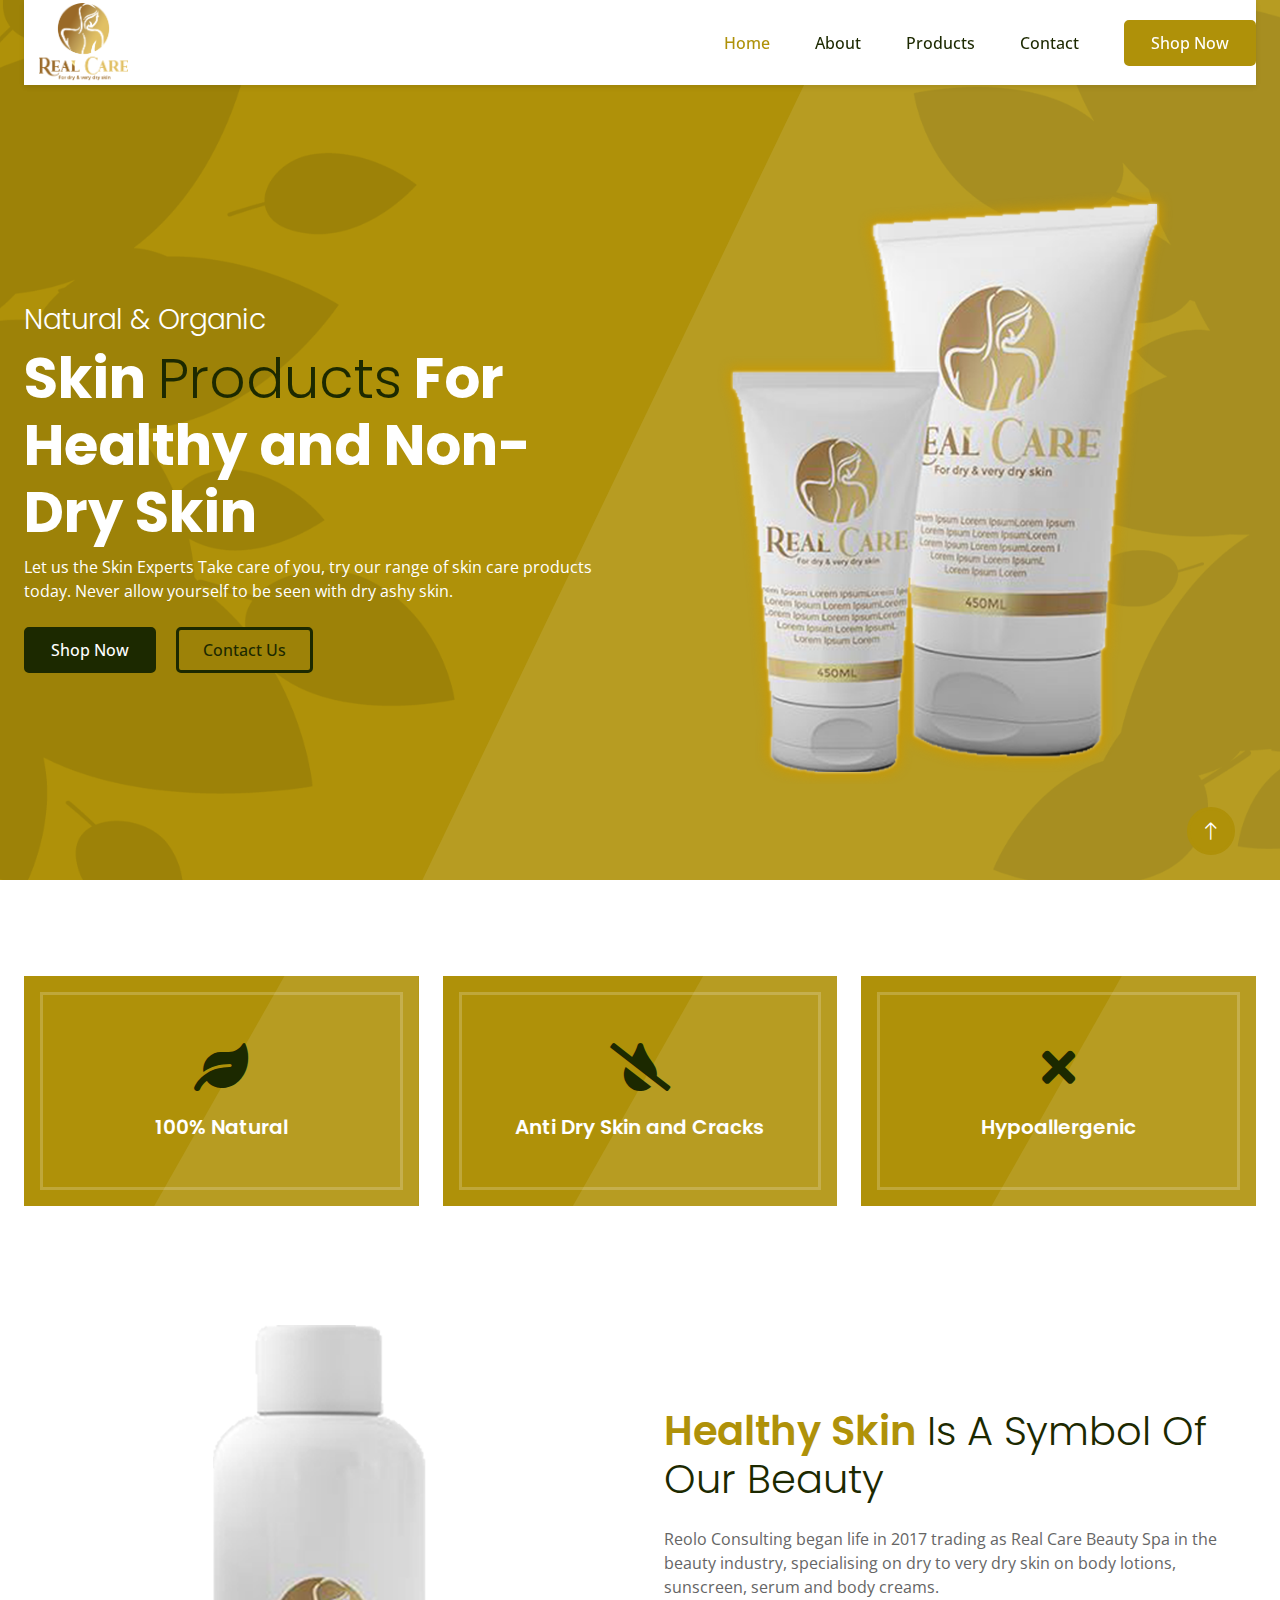
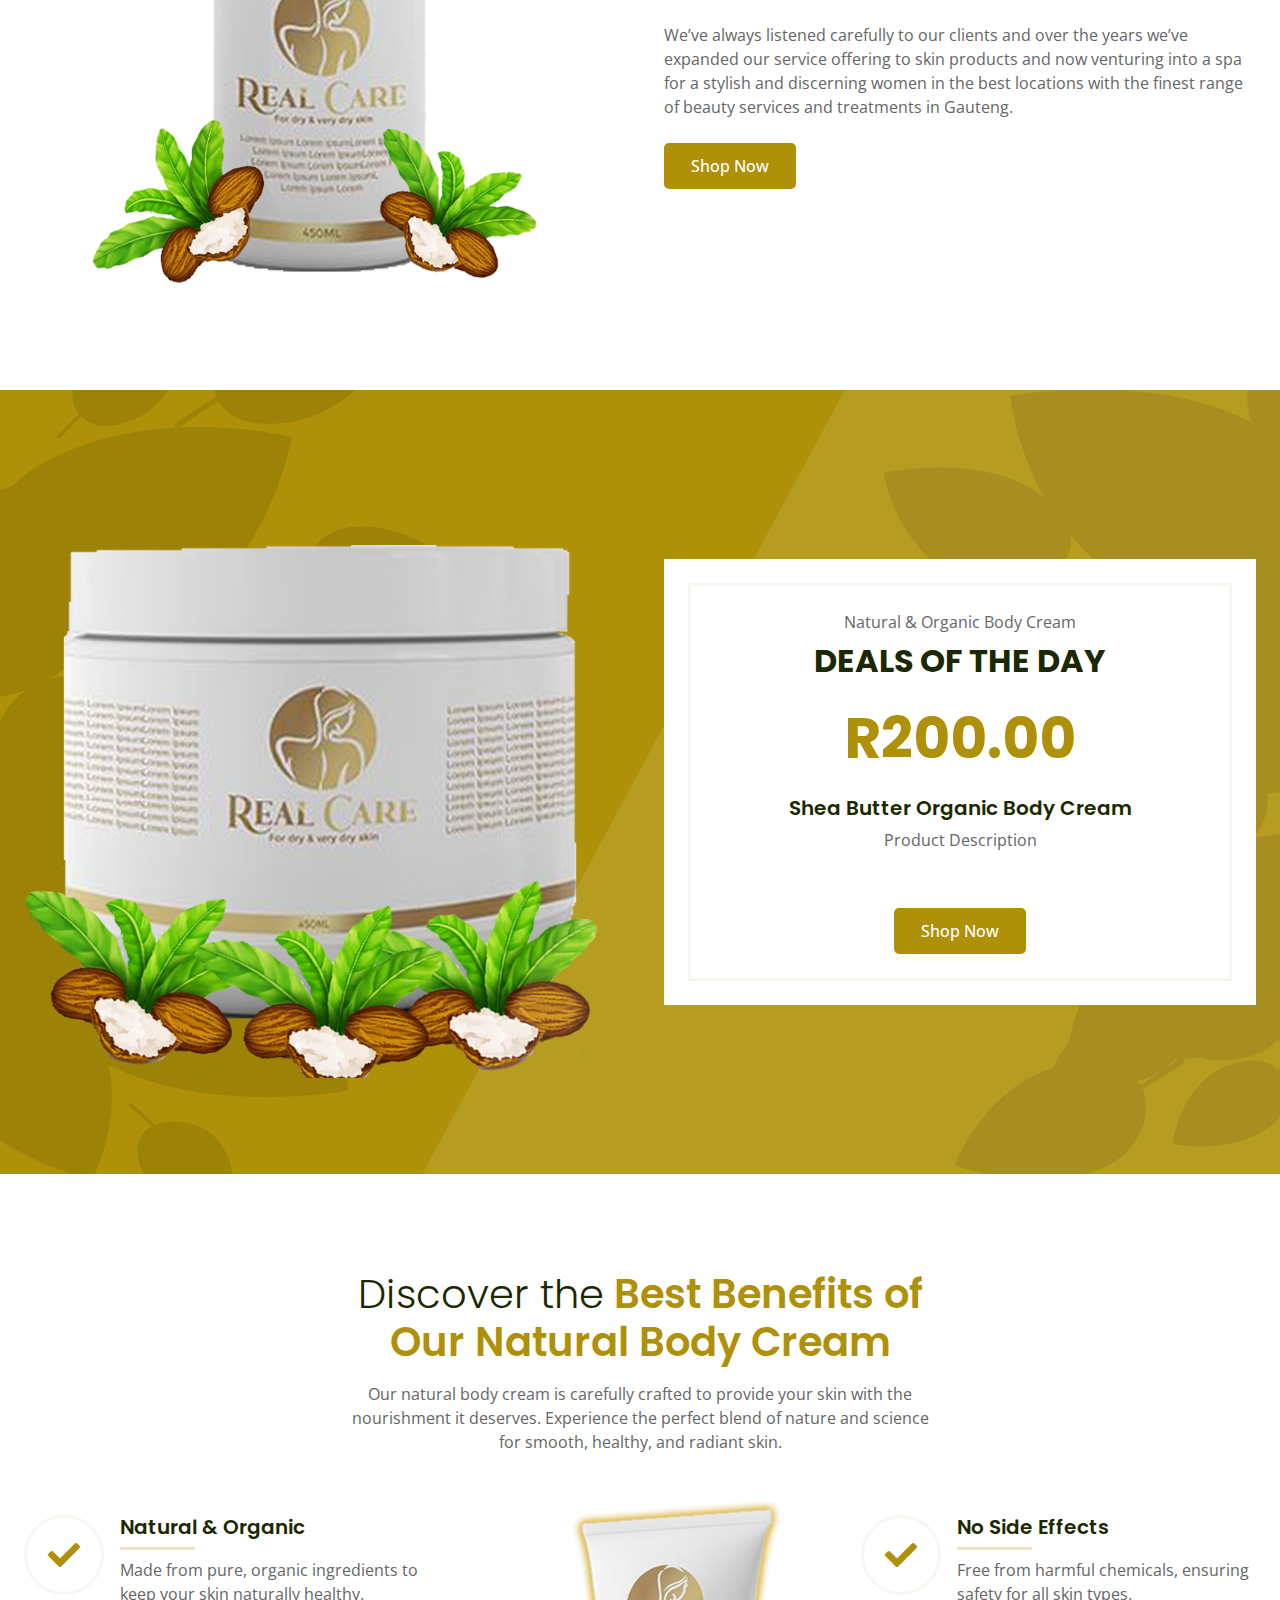
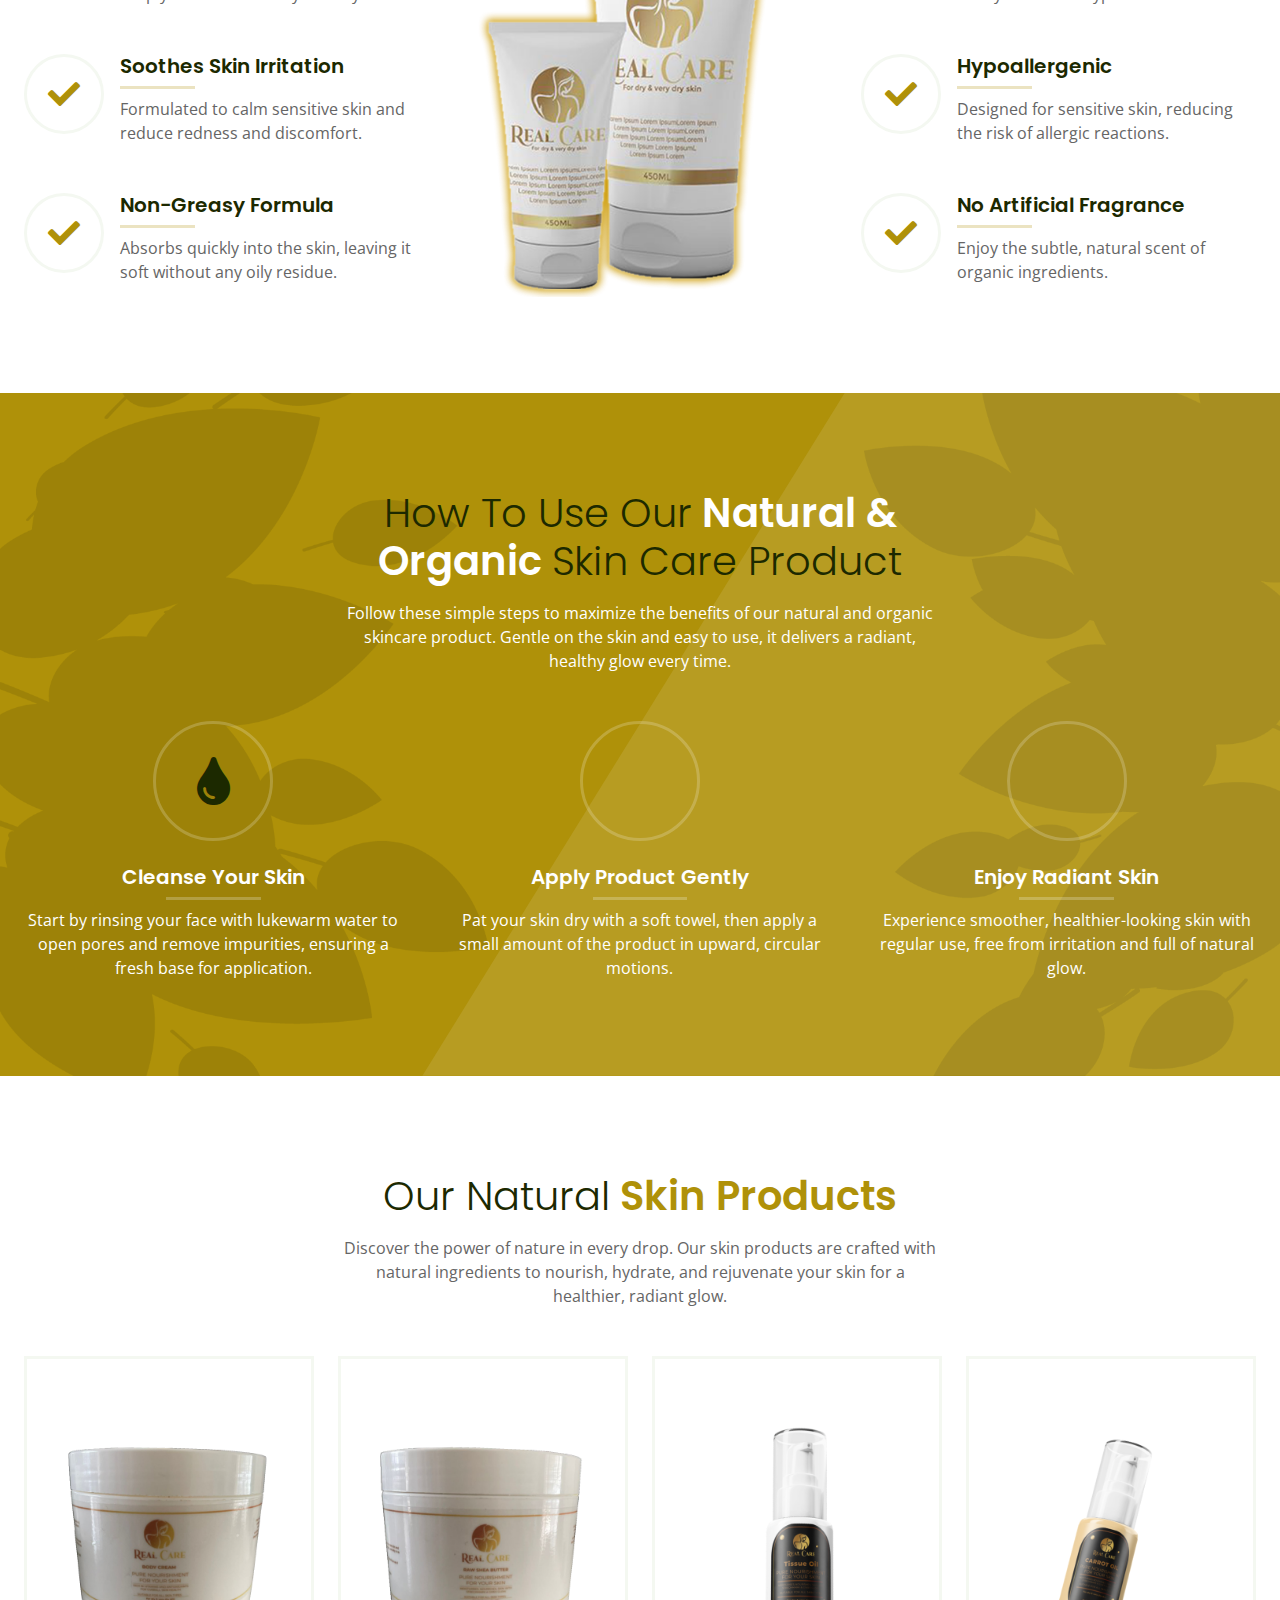
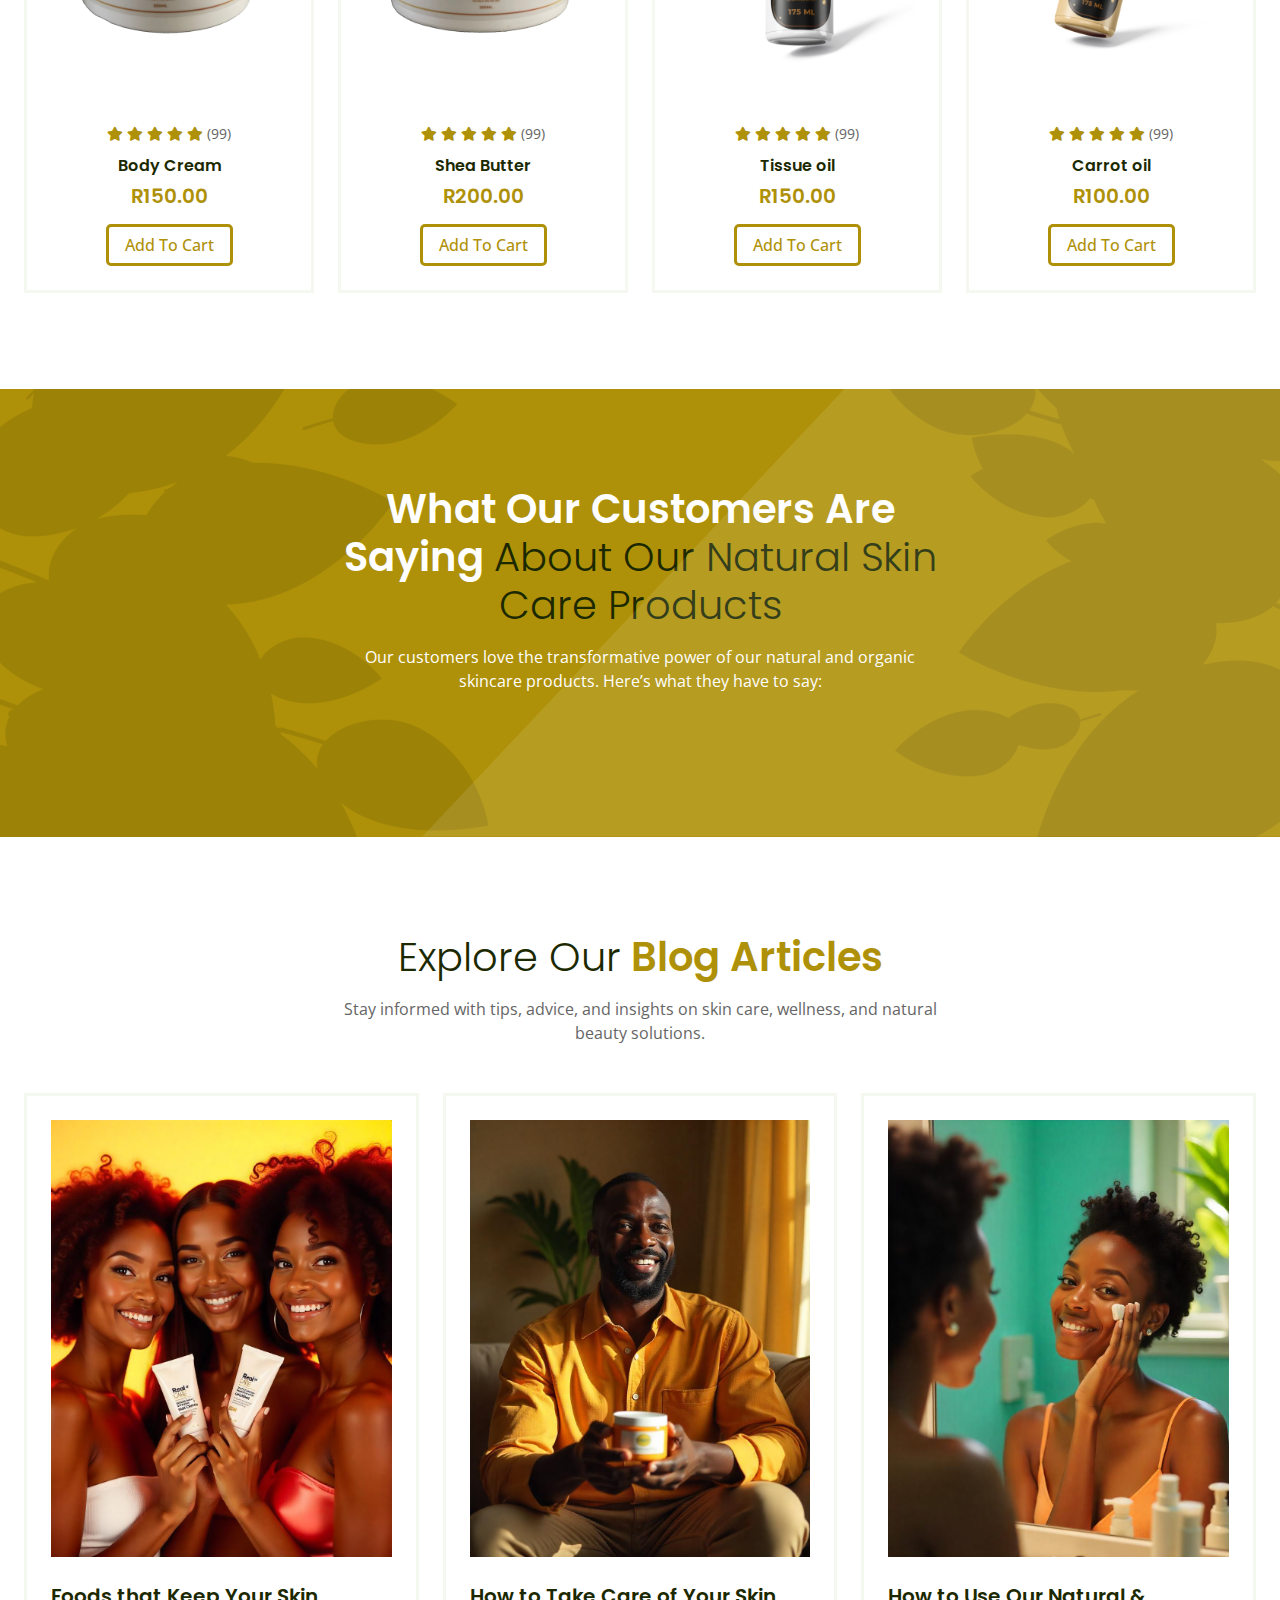
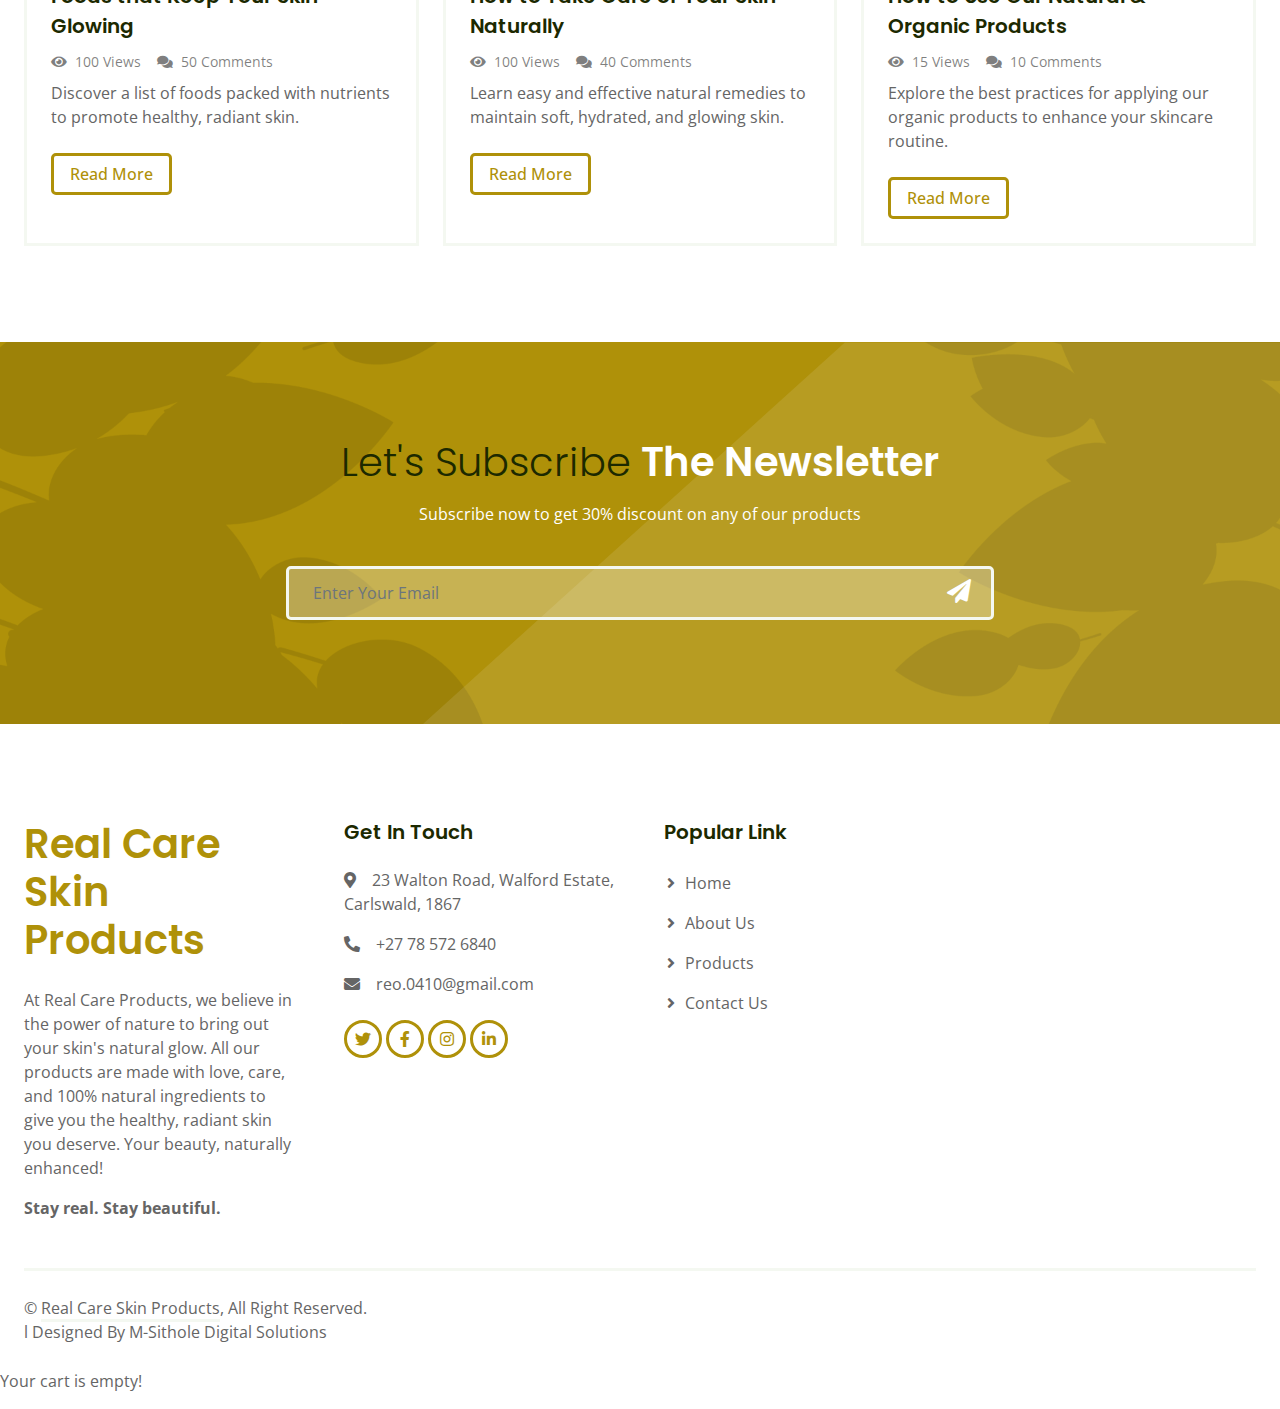
==== commit a1eae47a: "updates" ====
--- a/index.html
+++ b/index.html
@@ -56,8 +56,7 @@
                     <a href="product.html" class="nav-item nav-link">Products</a>
                     <a href="contact.html" class="nav-item nav-link">Contact</a>
                 </div>
-                <a href="cart.html" class="btn btn-dark py-2 px-4 me-3 animated slideInRight">Shop Now</a>
-
+                <a class="btn btn-primary py-2 px-4" href="https://wa.me/27785726840">Shop Now</a>
             </div>
         </nav>
     </div>
@@ -73,11 +72,11 @@
             <div class="row g-5 align-items-center">
                 <div class="col-lg-6 text-center text-lg-start">
                     <h3 class="fw-light text-white animated slideInRight">Natural & Organic</h3>
-                    <h1 class="display-4 text-white animated slideInRight">Skin <span class="fw-light text-dark">Poducts</span> For Healthy and none dry skin</h1>
+                    <h1 class="display-4 text-white animated slideInRight">Skin <span class="fw-light text-dark">Products</span> For Healthy and Non-Dry Skin</h1>
                     <p class="text-white mb-4 animated slideInRight">Let us the Skin Experts Take care of you, try our range of
                         skin care products today. Never allow yourself to be seen
                         with dry ashy skin.</p>
-                    <a href="cart.html" class="btn btn-dark py-2 px-4 me-3 animated slideInRight">Shop Now</a>
+                    <a href="https://wa.me/27785726840" class="btn btn-dark py-2 px-4 me-3 animated slideInRight">Shop Now</a>
                     <a href="contact.html" class="btn btn-outline-dark py-2 px-4 animated slideInRight">Contact Us</a>
                 </div>
                 <div class="col-lg-6">
@@ -87,8 +86,8 @@
         </div>
     </div>
     <!-- Hero End -->
-
-
+    
+    
     <!-- Feature Start -->
     <div class="container-fluid py-5">
         <div class="container">
@@ -105,7 +104,7 @@
                     <div class="feature-item position-relative bg-primary text-center p-3">
                         <div class="border py-5 px-3">
                             <i class="fa fa-tint-slash fa-3x text-dark mb-4"></i>
-                            <h5 class="text-white mb-0">Anti dry skin and cracks</h5>
+                            <h5 class="text-white mb-0">Anti Dry Skin and Cracks</h5>
                         </div>
                     </div>
                 </div>
@@ -121,8 +120,8 @@
         </div>
     </div>
     <!-- Feature End -->
-
-
+    
+    
     <!-- About Start -->
     <div class="container-fluid py-5">
         <div class="container">
@@ -131,18 +130,17 @@
                     <img class="img-fluid animated pulse infinite" src="img/shampoo-1.png">
                 </div>
                 <div class="col-lg-6 wow fadeIn" data-wow-delay="0.5s">
-                    <h1 class="text-primary mb-4">Healthy skin <span class="fw-light text-dark">Is A Symbol Of Our
-                            Beauty</span></h1>
+                    <h1 class="text-primary mb-4">Healthy Skin <span class="fw-light text-dark">Is A Symbol Of Our Beauty</span></h1>
                     <p class="mb-4">Reolo Consulting began life in 2017 trading as Real Care Beauty Spa in the beauty industry, specialising on dry to very dry skin on body lotions, sunscreen, serum and body creams.</p>
                     <p class="mb-4">We’ve always listened carefully to our clients and over the years we’ve expanded our service offering to skin products and now venturing into a spa for a stylish and discerning women in the best locations with the finest range of beauty services and treatments in Gauteng.</p>
-                    <a class="btn btn-primary py-2 px-4" href="">Shop Now</a>
+                    <a class="btn btn-primary py-2 px-4" href="https://wa.me/27785726840">Shop Now</a>
                 </div>
             </div>
         </div>
     </div>
     <!-- About End -->
-
-
+    
+    
     <!-- Deal Start -->
     <div class="container-fluid deal bg-primary my-5 py-5">
         <div class="container py-5">
@@ -156,8 +154,8 @@
                             <p class="mb-2">Natural & Organic Body Cream</p>
                             <h2 class="fw-bold text-uppercase mb-4">Deals of the Day</h2>
                             <h1 class="display-4 text-primary mb-4">R200.00</h1>
-                            <h5>Shea Butter organic Body Cream</h5>
-                            <p class="mb-4">product discription</p>
+                            <h5>Shea Butter Organic Body Cream</h5>
+                            <p class="mb-4">Product Description</p>
                             <div class="row g-0 cdt mb-4">
                                 <div class="col-3">
                                     <h1 class="display-6" id="cdt-days"></h1>
@@ -172,7 +170,7 @@
                                     <h1 class="display-6" id="cdt-seconds"></h1>
                                 </div>
                             </div>
-                            <a class="btn btn-primary py-2 px-4" href="">Shop Now</a>
+                            <a class="btn btn-primary py-2 px-4" href="https://wa.me/27785726840">Shop Now</a>
                         </div>
                     </div>
                 </div>
@@ -180,7 +178,7 @@
         </div>
     </div>
     <!-- Deal End -->
-
+    
 
     <!-- Feature Start -->
     <div class="container-fluid py-5">
@@ -308,82 +306,82 @@
 
 
     <!-- Product Start -->
-    <div class="container-fluid py-5">
-        <div class="container">
-            <div class="mx-auto text-center wow fadeIn" data-wow-delay="0.1s" style="max-width: 600px;">
-                <h1 class="text-primary mb-3"><span class="fw-light text-dark">Our Natural</span> Skin Products</h1>
-                <p class="mb-5">Discover the power of nature in every drop. Our skin products are crafted with natural ingredients to nourish, hydrate, and rejuvenate your skin for a healthier, radiant glow.</p>
-            </div>
-            
-            <div class="row g-4">
-                <div class="col-md-6 col-lg-3 wow fadeIn" data-wow-delay="0.1s">
-                    <div class="product-item text-center border h-100 p-4">
-                        <img class="img-fluid mb-4" src="img/body cream.png" alt="">
-                        <div class="mb-2">
-                            <small class="fa fa-star text-primary"></small>
-                            <small class="fa fa-star text-primary"></small>
-                            <small class="fa fa-star text-primary"></small>
-                            <small class="fa fa-star text-primary"></small>
-                            <small class="fa fa-star text-primary"></small>
-                            <small>(99)</small>
-                        </div>
-                        <a href="" class="h6 d-inline-block mb-2">Body Cream</a>
-                        <h5 class="text-primary mb-3">R150.00</h5>
-                        <a href="cart.html" class="btn btn-outline-primary px-3">Add To Cart</a>
-                    </div>
-                </div>
-                <div class="col-md-6 col-lg-3 wow fadeIn" data-wow-delay="0.3s">
-                    <div class="product-item text-center border h-100 p-4">
-                        <img class="img-fluid mb-4" src="img/shea butter.png" alt="">
-                        <div class="mb-2">
-                            <small class="fa fa-star text-primary"></small>
-                            <small class="fa fa-star text-primary"></small>
-                            <small class="fa fa-star text-primary"></small>
-                            <small class="fa fa-star text-primary"></small>
-                            <small class="fa fa-star text-primary"></small>
-                            <small>(99)</small>
-                        </div>
-                        <a href="" class="h6 d-inline-block mb-2">Shea Butter</a>
-                        <h5 class="text-primary mb-3">R200.00</h5>
-                        <a href="cart.html" class="btn btn-outline-primary px-3">Add To Cart</a>
-                    </div>
-                </div>
-                <div class="col-md-6 col-lg-3 wow fadeIn" data-wow-delay="0.5s">
-                    <div class="product-item text-center border h-100 p-4">
-                        <img class="img-fluid mb-4" src="img/product-1.png" alt="">
-                        <div class="mb-2">
-                            <small class="fa fa-star text-primary"></small>
-                            <small class="fa fa-star text-primary"></small>
-                            <small class="fa fa-star text-primary"></small>
-                            <small class="fa fa-star text-primary"></small>
-                            <small class="fa fa-star text-primary"></small>
-                            <small>(99)</small>
-                        </div>
-                        <a href="" class="h6 d-inline-block mb-2">Tissue oil</a>
-                        <h5 class="text-primary mb-3">R150.00</h5>
-                        <a href="cart.html" class="btn btn-outline-primary px-3">Add To Cart</a>
-                    </div>
-                </div>
-                <div class="col-md-6 col-lg-3 wow fadeIn" data-wow-delay="0.7s">
-                    <div class="product-item text-center border h-100 p-4">
-                        <img class="img-fluid mb-4" src="img/product-1.png" alt="">
-                        <div class="mb-2">
-                            <small class="fa fa-star text-primary"></small>
-                            <small class="fa fa-star text-primary"></small>
-                            <small class="fa fa-star text-primary"></small>
-                            <small class="fa fa-star text-primary"></small>
-                            <small class="fa fa-star text-primary"></small>
-                            <small>(99)</small>
-                        </div>
-                        <a href="" class="h6 d-inline-block mb-2">Carrot oil</a>
-                        <h5 class="text-primary mb-3">R100.00</h5>
-                        <a href="cart.html" class="btn btn-outline-primary px-3">Add To Cart</a>
-                    </div>
-                </div>
-            </div>
-        </div>
-    </div>
-    <!-- Product End -->
+<div class="container-fluid py-5">
+    <div class="container">
+        <div class="mx-auto text-center wow fadeIn" data-wow-delay="0.1s" style="max-width: 600px;">
+            <h1 class="text-primary mb-3"><span class="fw-light text-dark">Our Natural</span> Skin Products</h1>
+            <p class="mb-5">Discover the power of nature in every drop. Our skin products are crafted with natural ingredients to nourish, hydrate, and rejuvenate your skin for a healthier, radiant glow.</p>
+        </div>
+        
+        <div class="row g-4">
+            <div class="col-md-6 col-lg-3 wow fadeIn" data-wow-delay="0.1s">
+                <div class="product-item text-center border h-100 p-4">
+                    <img class="img-fluid mb-4" src="img/body cream.png" alt="">
+                    <div class="mb-2">
+                        <small class="fa fa-star text-primary"></small>
+                        <small class="fa fa-star text-primary"></small>
+                        <small class="fa fa-star text-primary"></small>
+                        <small class="fa fa-star text-primary"></small>
+                        <small class="fa fa-star text-primary"></small>
+                        <small>(99)</small>
+                    </div>
+                    <a href="" class="h6 d-inline-block mb-2">Body Cream</a>
+                    <h5 class="text-primary mb-3">R150.00</h5>
+                    <a href="https://wa.me/27785726840?text=I%20would%20like%20to%20order%20Body%20Cream%20(R150.00)" class="btn btn-outline-primary px-3">Add To Cart</a>
+                </div>
+            </div>
+            <div class="col-md-6 col-lg-3 wow fadeIn" data-wow-delay="0.3s">
+                <div class="product-item text-center border h-100 p-4">
+                    <img class="img-fluid mb-4" src="img/shea butter.png" alt="">
+                    <div class="mb-2">
+                        <small class="fa fa-star text-primary"></small>
+                        <small class="fa fa-star text-primary"></small>
+                        <small class="fa fa-star text-primary"></small>
+                        <small class="fa fa-star text-primary"></small>
+                        <small class="fa fa-star text-primary"></small>
+                        <small>(99)</small>
+                    </div>
+                    <a href="" class="h6 d-inline-block mb-2">Shea Butter</a>
+                    <h5 class="text-primary mb-3">R200.00</h5>
+                    <a href="https://wa.me/27785726840?text=I%20would%20like%20to%20order%20Shea%20Butter%20(R200.00)" class="btn btn-outline-primary px-3">Add To Cart</a>
+                </div>
+            </div>
+            <div class="col-md-6 col-lg-3 wow fadeIn" data-wow-delay="0.5s">
+                <div class="product-item text-center border h-100 p-4">
+                    <img class="img-fluid mb-4" src="img/Tissue Oil.png" alt="">
+                    <div class="mb-2">
+                        <small class="fa fa-star text-primary"></small>
+                        <small class="fa fa-star text-primary"></small>
+                        <small class="fa fa-star text-primary"></small>
+                        <small class="fa fa-star text-primary"></small>
+                        <small class="fa fa-star text-primary"></small>
+                        <small>(99)</small>
+                    </div>
+                    <a href="" class="h6 d-inline-block mb-2">Tissue oil</a>
+                    <h5 class="text-primary mb-3">R150.00</h5>
+                    <a href="https://wa.me/27785726840?text=I%20would%20like%20to%20order%20Tissue%20Oil%20(R150.00)" class="btn btn-outline-primary px-3">Add To Cart</a>
+                </div>
+            </div>
+            <div class="col-md-6 col-lg-3 wow fadeIn" data-wow-delay="0.7s">
+                <div class="product-item text-center border h-100 p-4">
+                    <img class="img-fluid mb-4" src="img/Carrot Oil.png" alt="">
+                    <div class="mb-2">
+                        <small class="fa fa-star text-primary"></small>
+                        <small class="fa fa-star text-primary"></small>
+                        <small class="fa fa-star text-primary"></small>
+                        <small class="fa fa-star text-primary"></small>
+                        <small class="fa fa-star text-primary"></small>
+                        <small>(99)</small>
+                    </div>
+                    <a href="" class="h6 d-inline-block mb-2">Carrot oil</a>
+                    <h5 class="text-primary mb-3">R100.00</h5>
+                    <a href="https://wa.me/27785726840?text=I%20would%20like%20to%20order%20Carrot%20Oil%20(R100.00)" class="btn btn-outline-primary px-3">Add To Cart</a>
+                </div>
+            </div>
+        </div>
+    </div>
+</div>
+<!-- Product End -->
 
 
     <!-- Testimonial Start -->
@@ -553,7 +551,7 @@
             <div class="copyright">
                 <div class="row">
                     <div class="col-md-6 text-center text-md-start mb-3 mb-md-0">
-                        &copy; <a class="border-bottom" href="#">Real Care Skin Products</a>, All Right Reserved.
+                        &copy; <a class="border-bottom" href="#">Real Care Skin Products</a>, All Right Reserved.                     <br>  l
 
                         
                         Designed By M-Sithole Digital Solutions
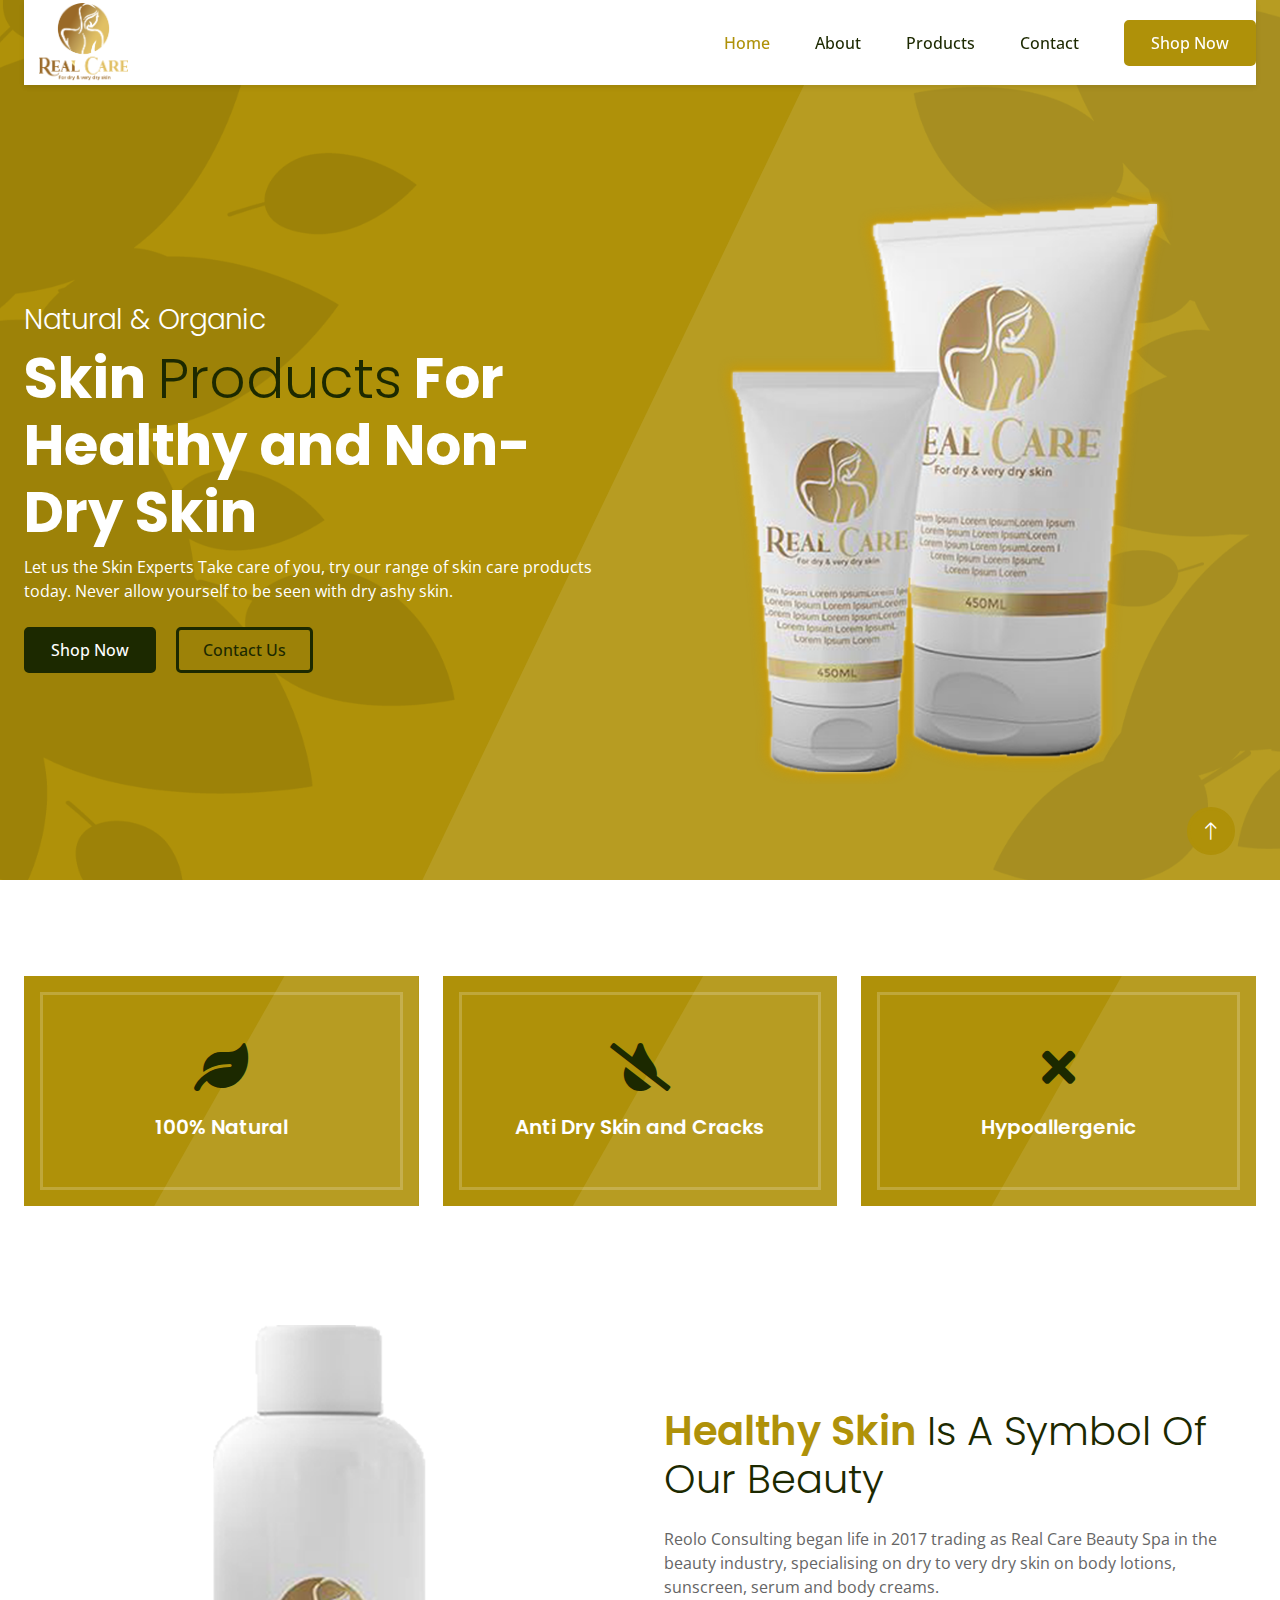
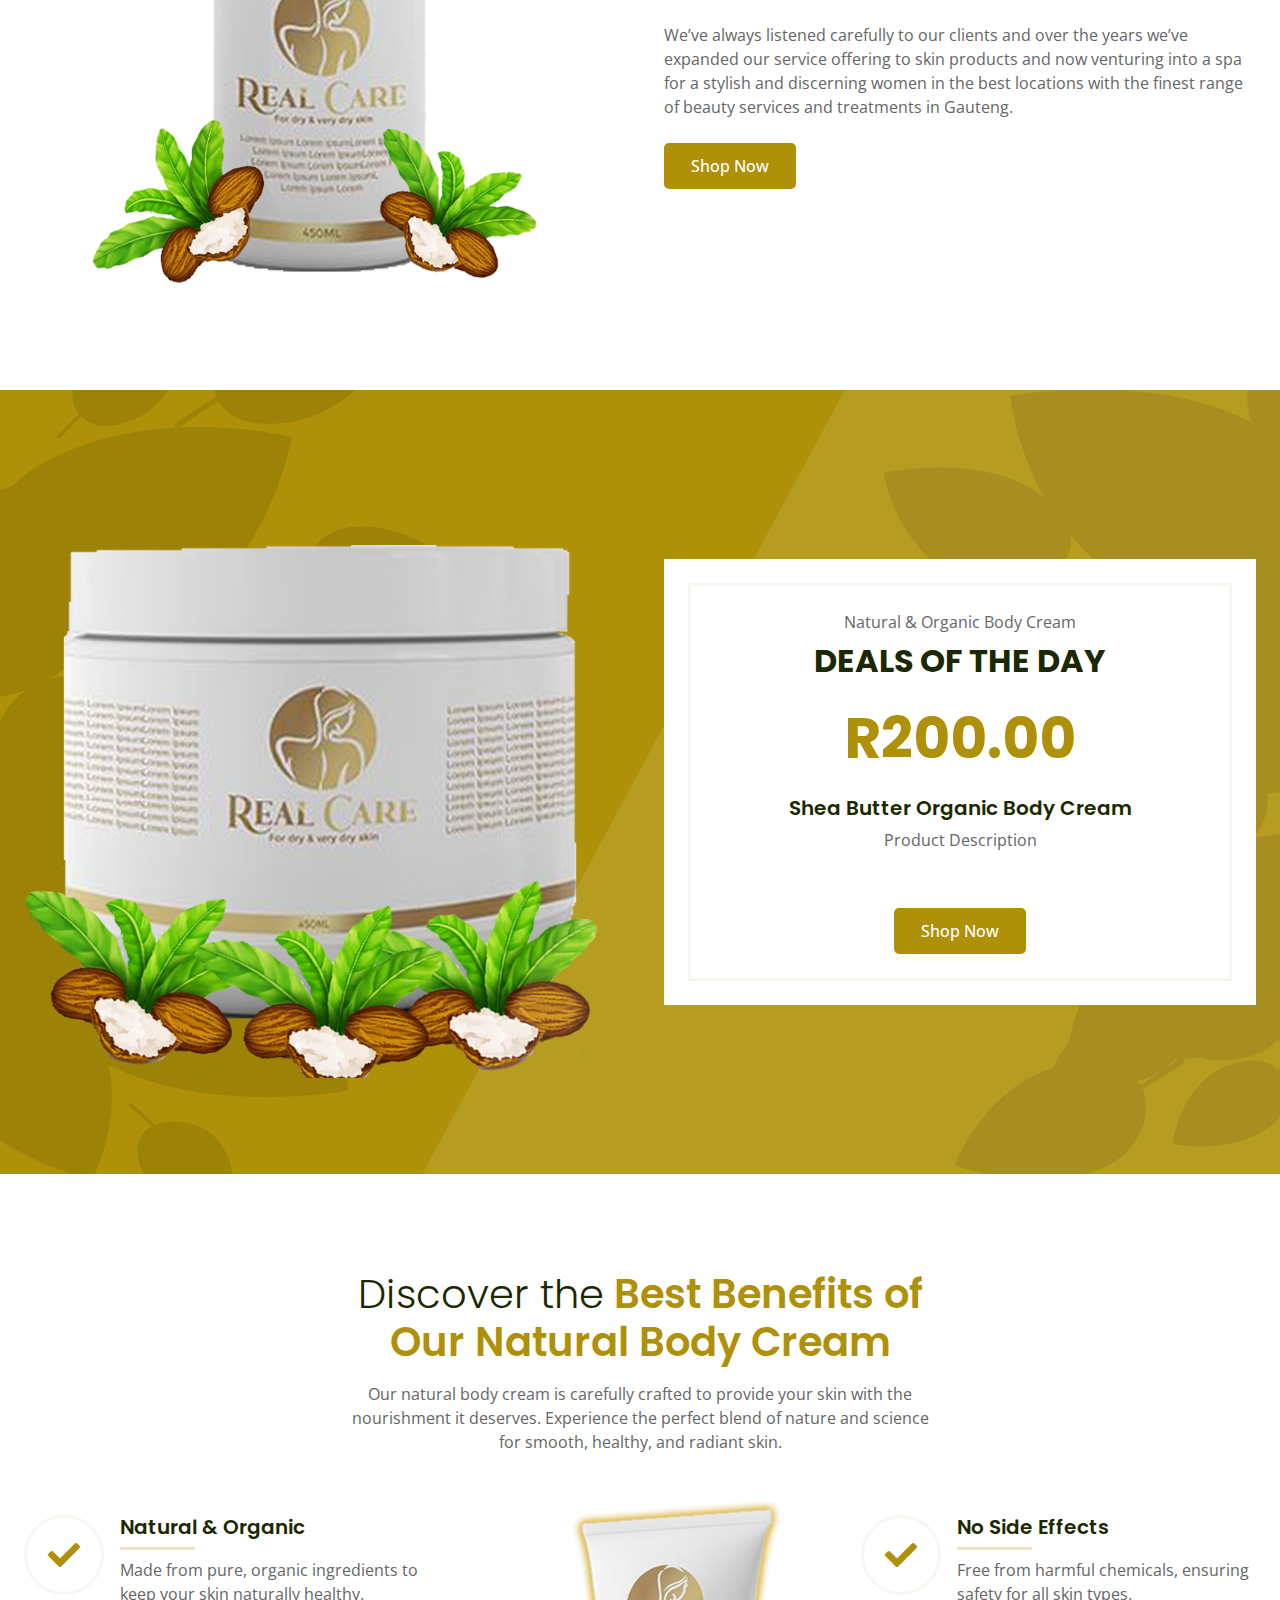
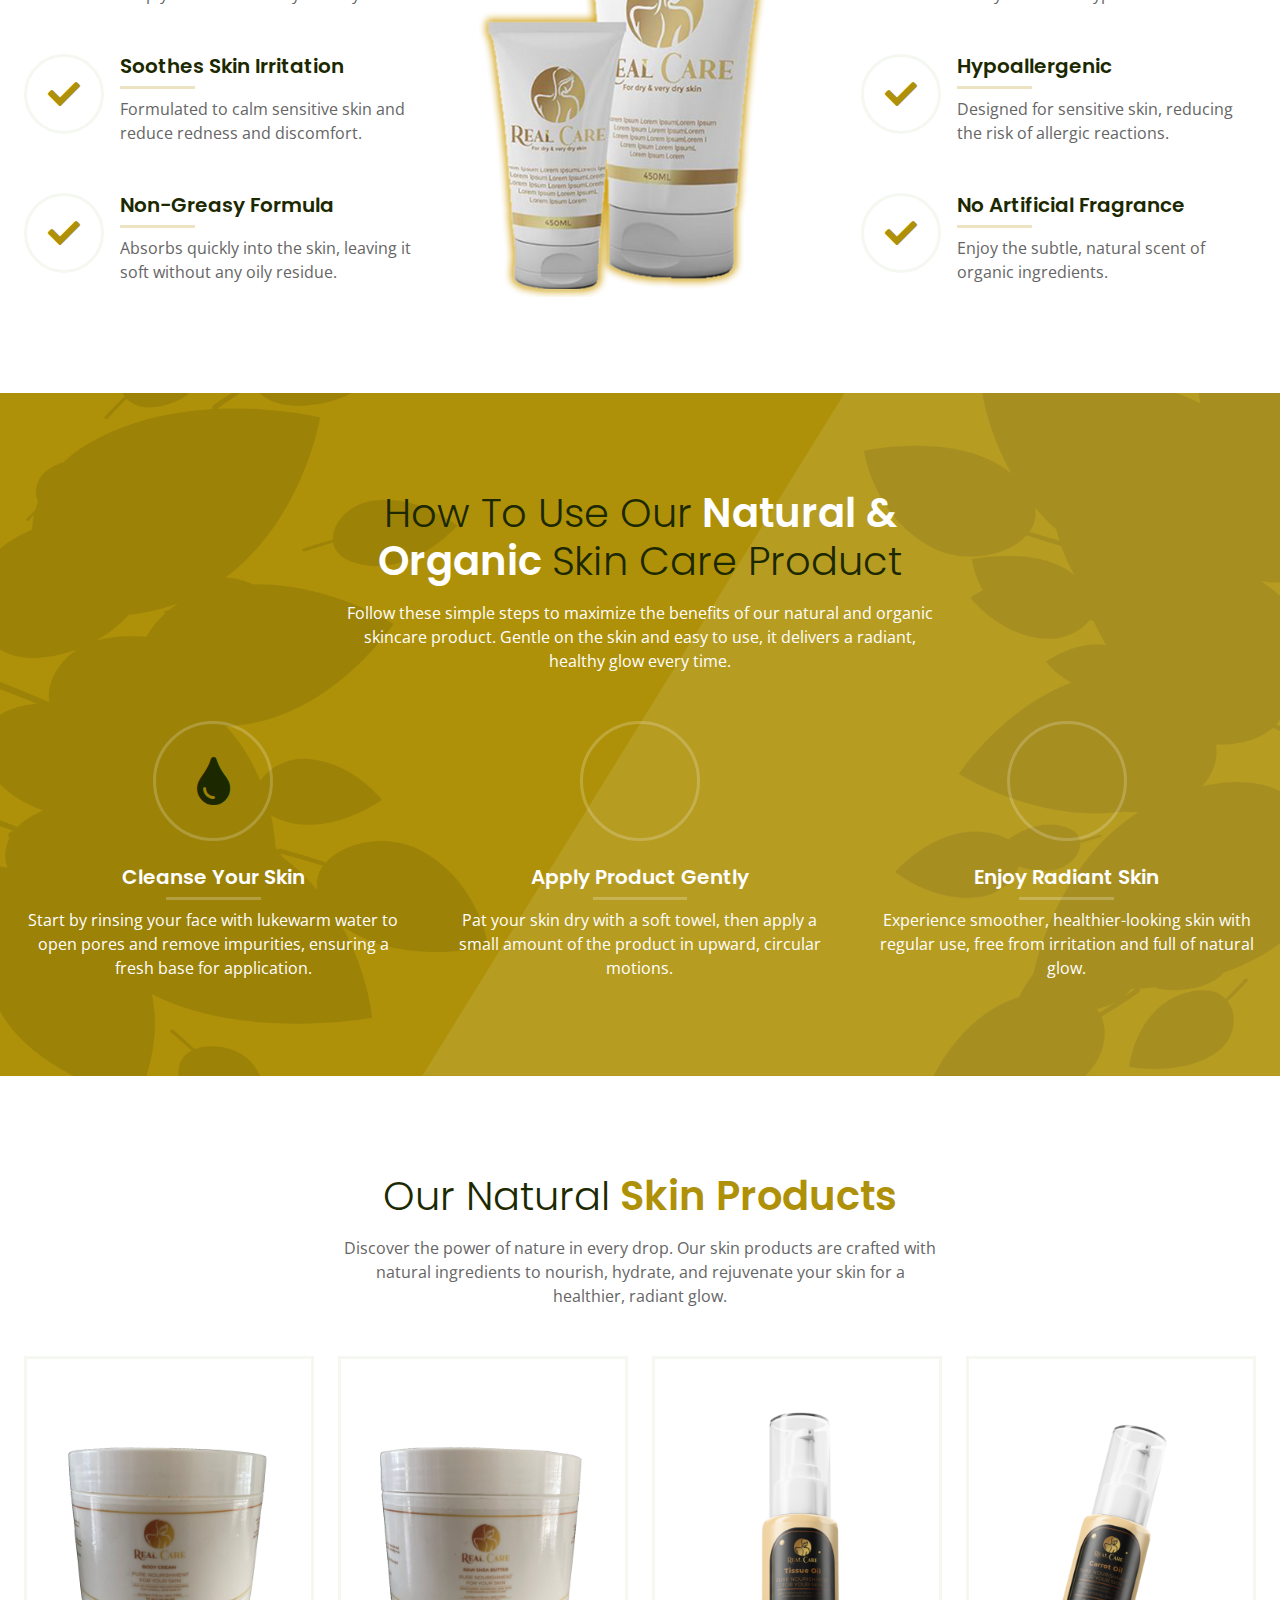
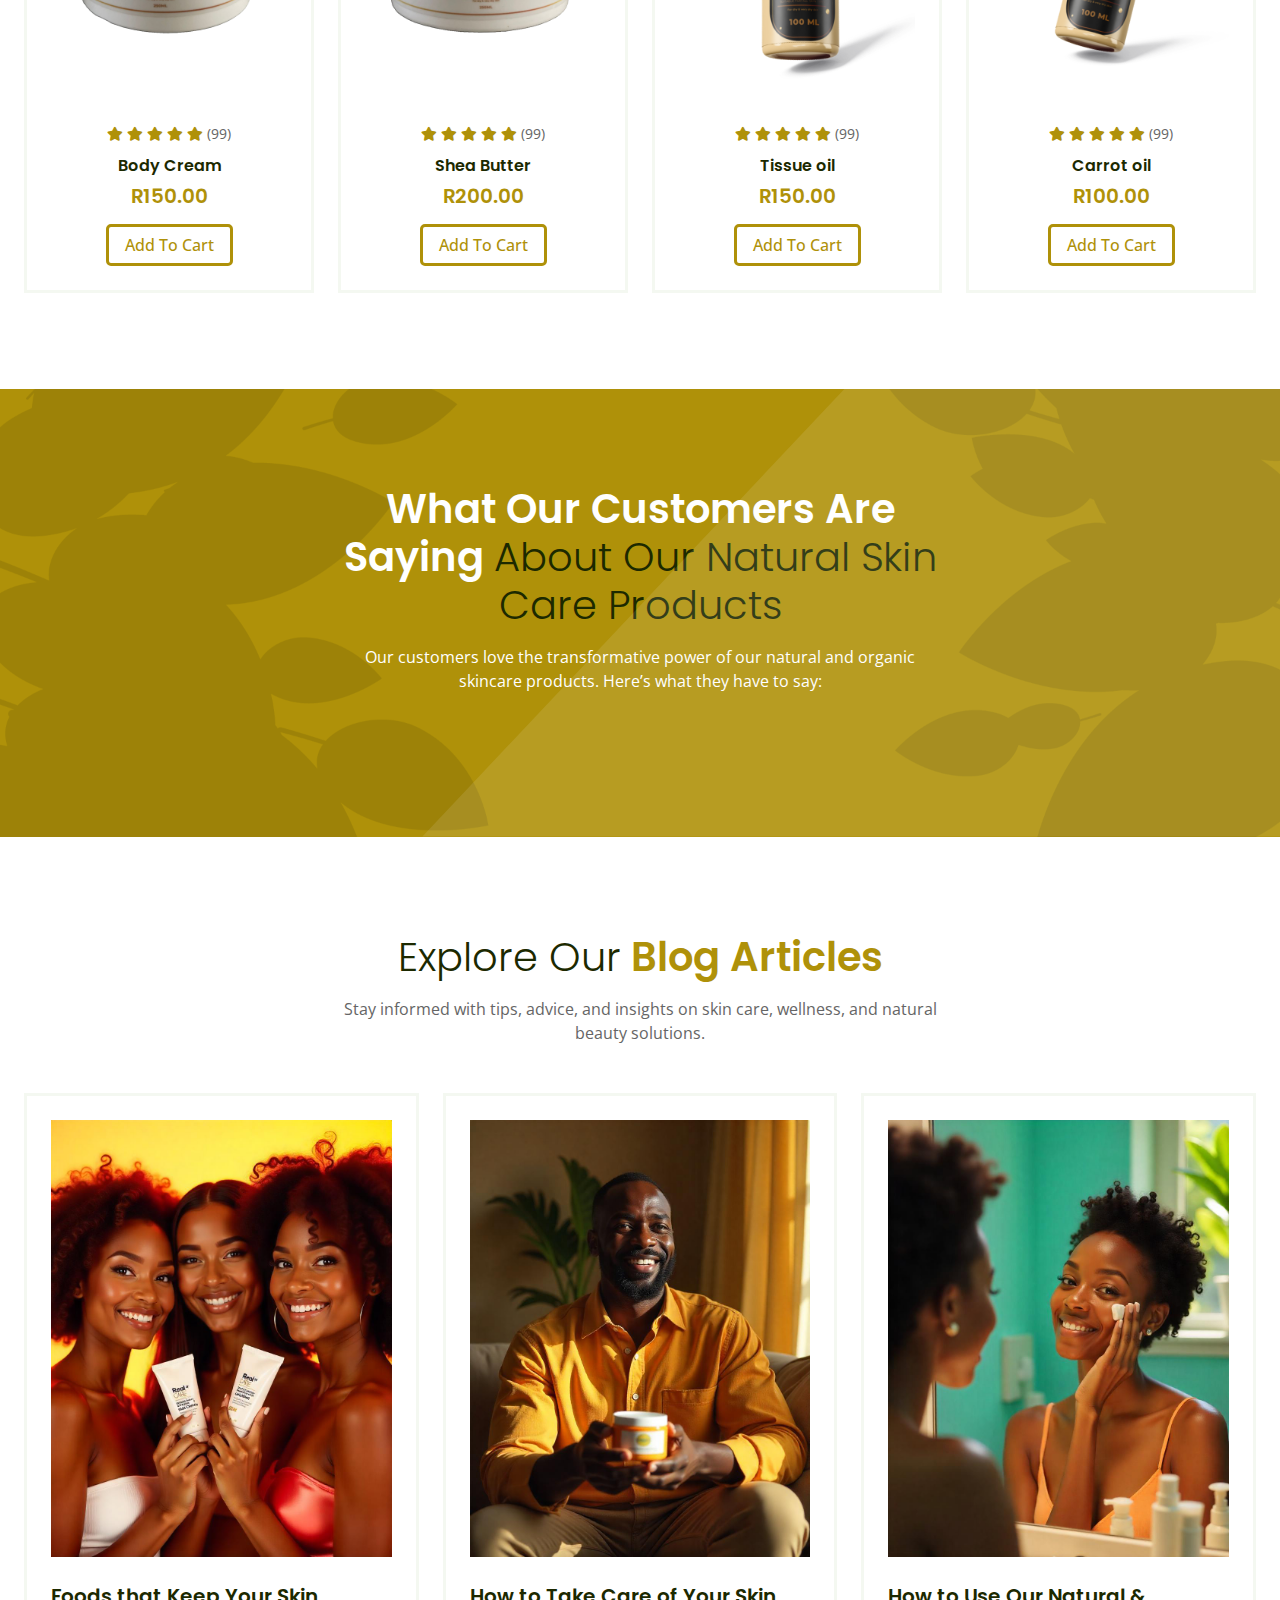
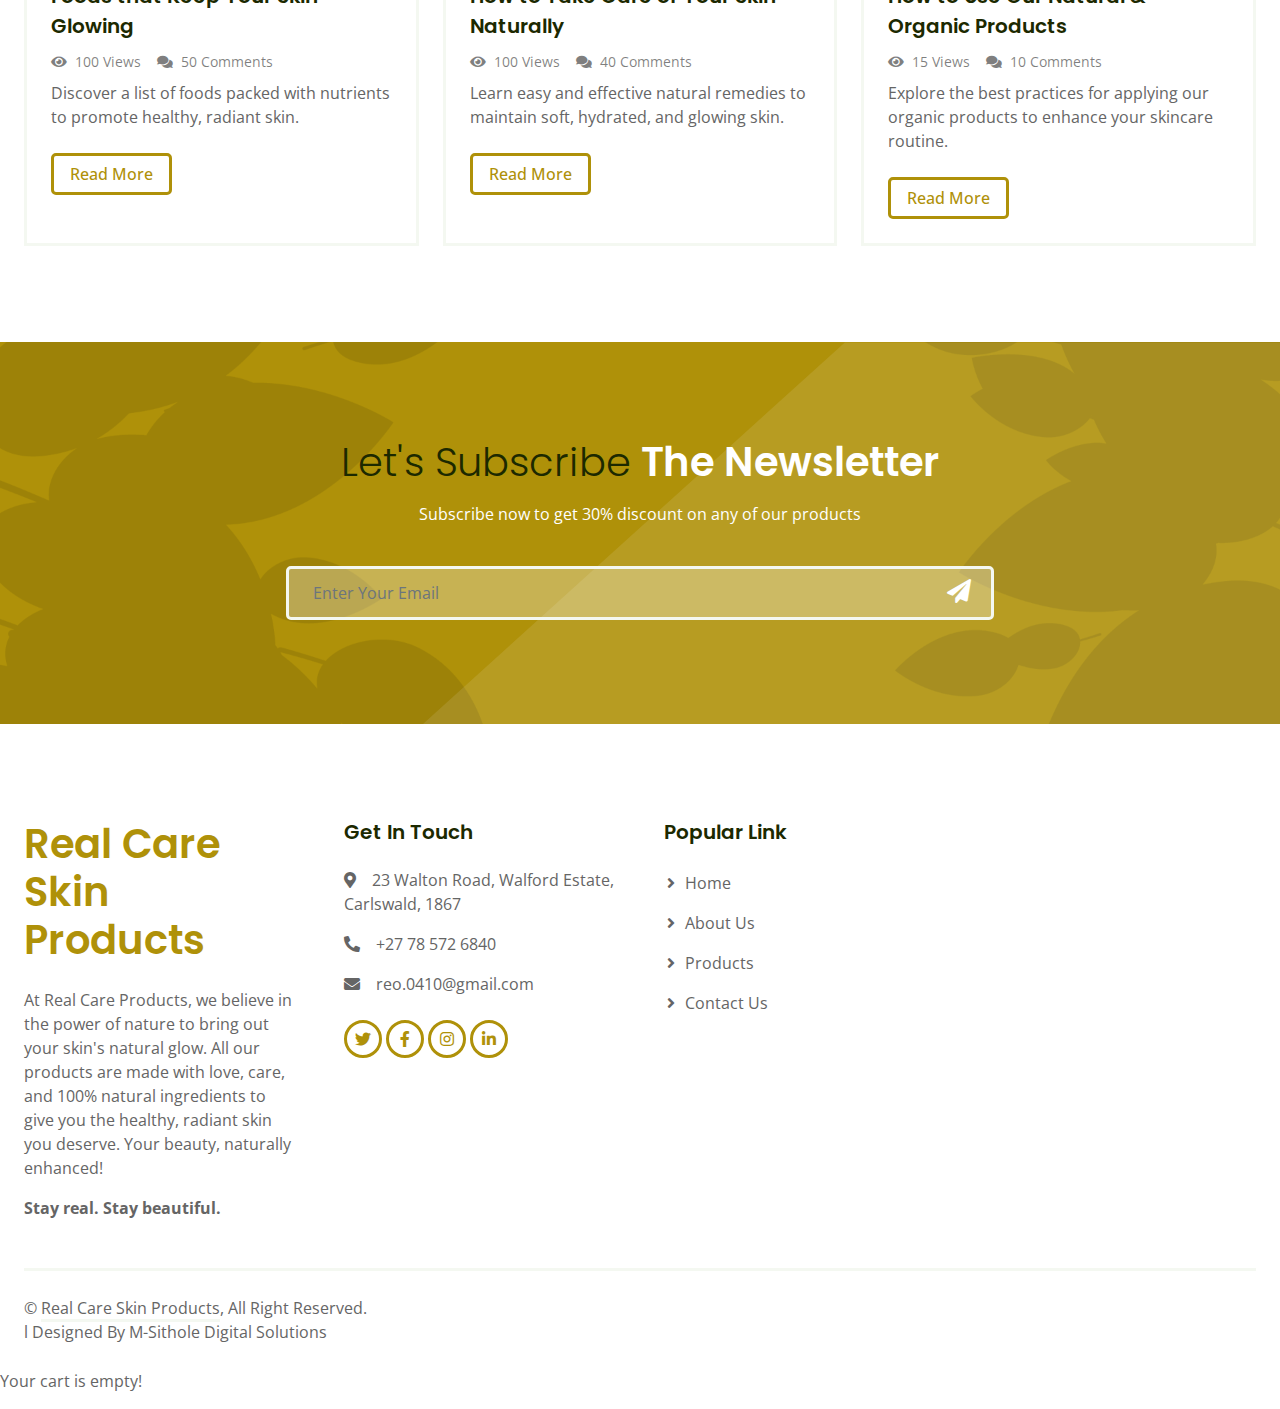
==== commit 48ad270e: "update" ====
--- a/index.html
+++ b/index.html
@@ -348,7 +348,7 @@
             </div>
             <div class="col-md-6 col-lg-3 wow fadeIn" data-wow-delay="0.5s">
                 <div class="product-item text-center border h-100 p-4">
-                    <img class="img-fluid mb-4" src="img/Tissue Oil.png" alt="">
+                    <img class="img-fluid mb-4" src="img/Tissue Oil 100ml.png" alt="">
                     <div class="mb-2">
                         <small class="fa fa-star text-primary"></small>
                         <small class="fa fa-star text-primary"></small>
@@ -364,7 +364,7 @@
             </div>
             <div class="col-md-6 col-lg-3 wow fadeIn" data-wow-delay="0.7s">
                 <div class="product-item text-center border h-100 p-4">
-                    <img class="img-fluid mb-4" src="img/Carrot Oil.png" alt="">
+                    <img class="img-fluid mb-4" src="img/Carrot oil 100ml.png" alt="">
                     <div class="mb-2">
                         <small class="fa fa-star text-primary"></small>
                         <small class="fa fa-star text-primary"></small>
